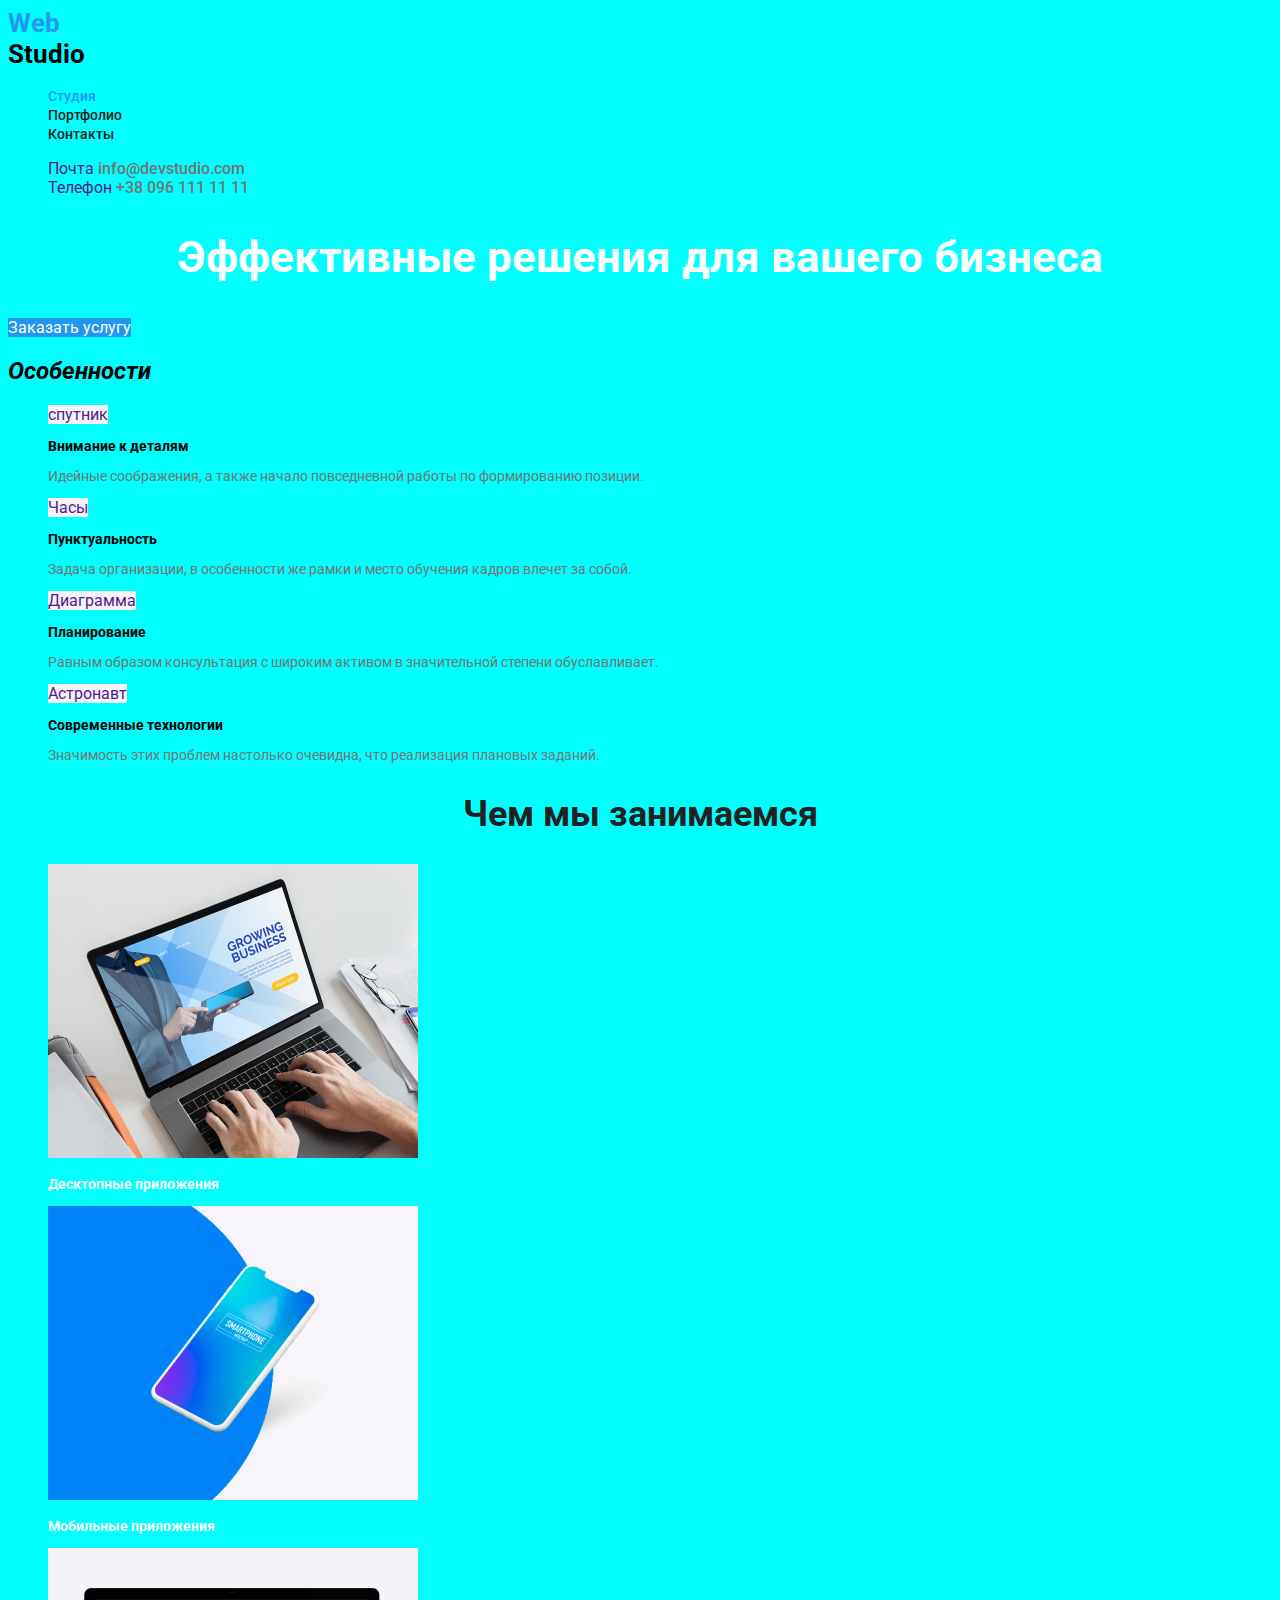
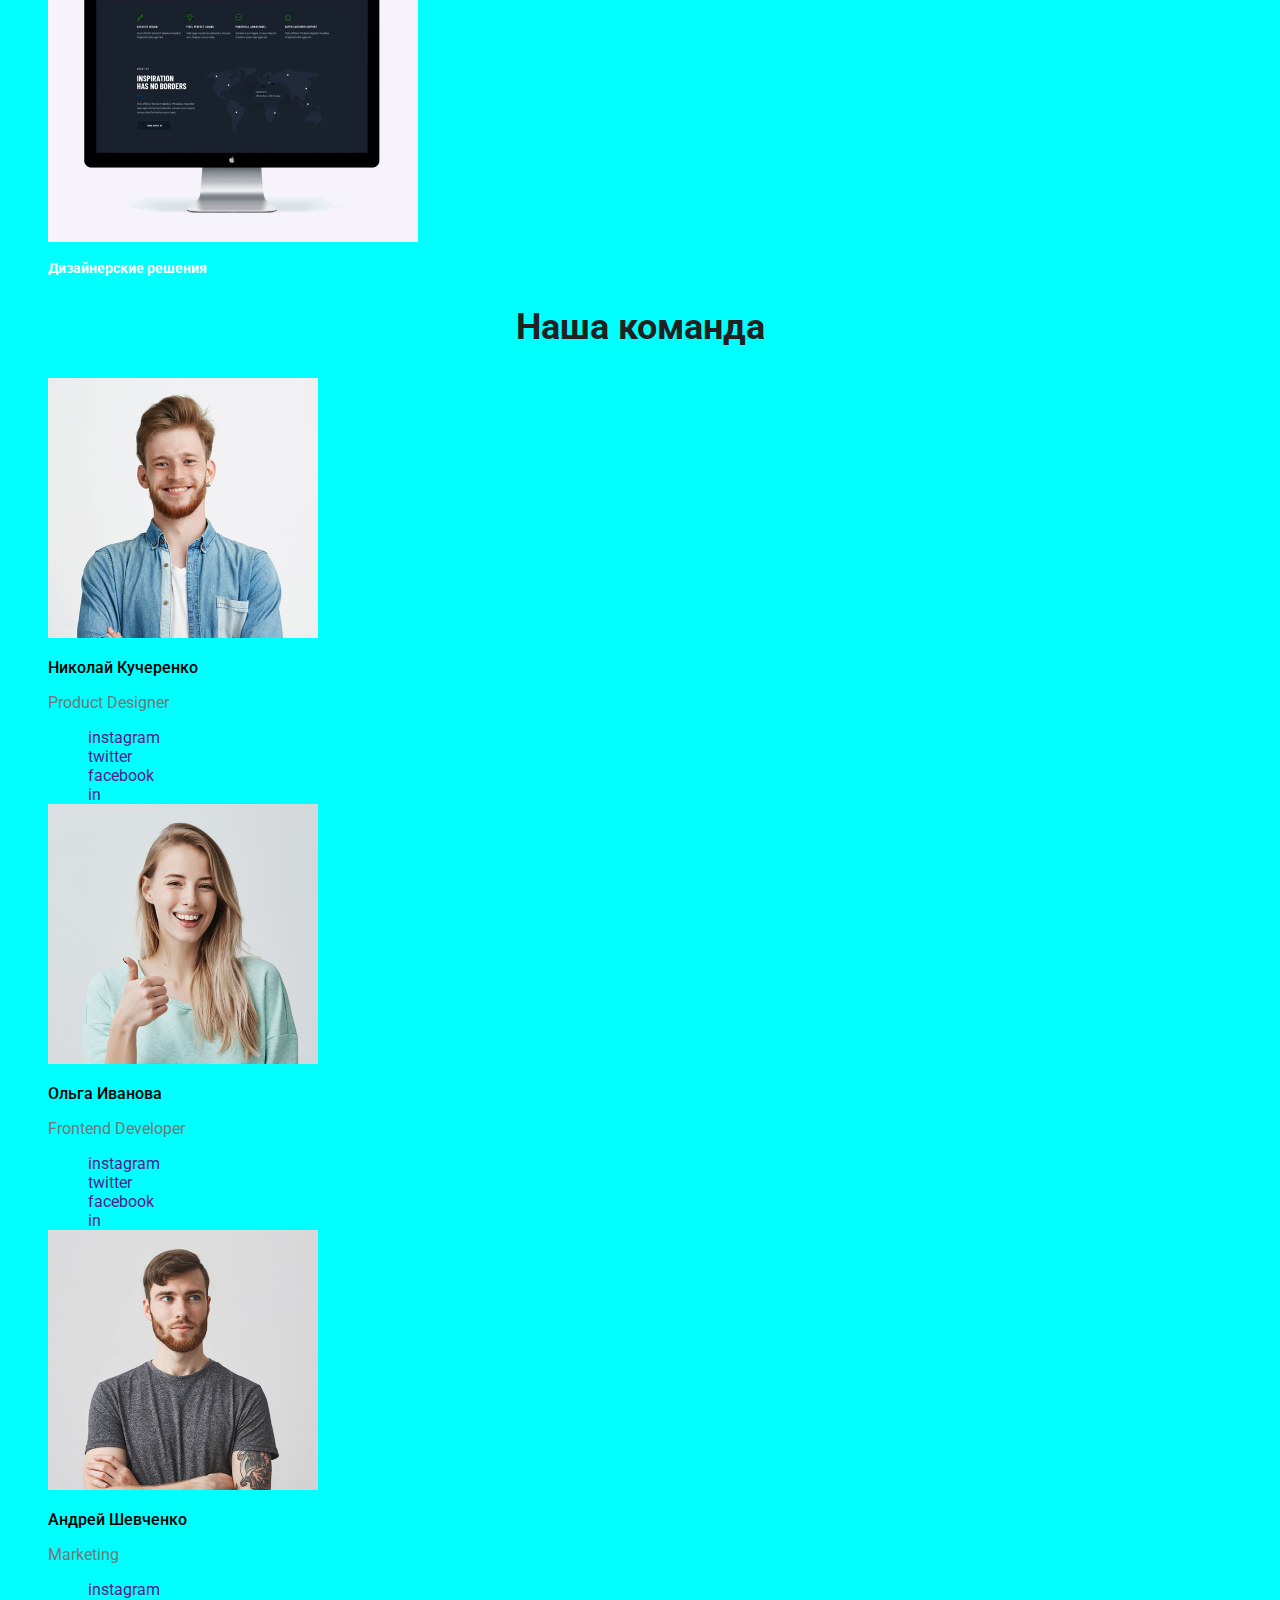
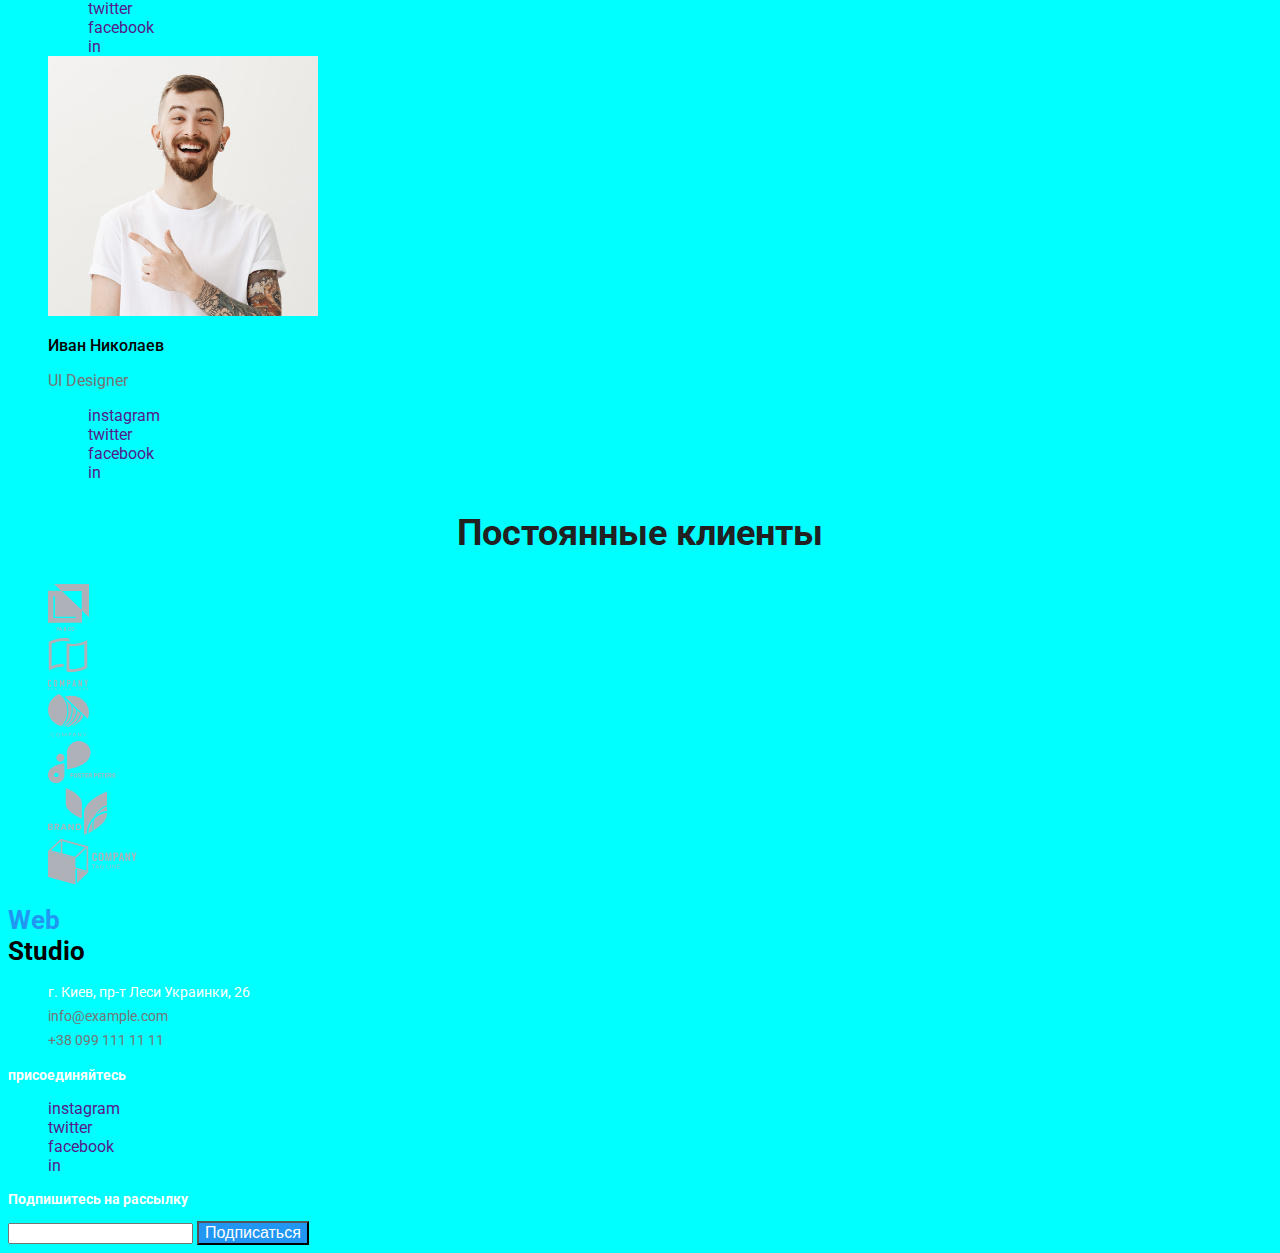
==== index.html @ 78b1207b "Upload httml code+ smal css" ====
<!DOCTYPE html>
<html lang="ru">
<head>
    <meta charset="UTF-8">
    <meta name="viewport" content="width=device-width, initial-scale=1.0">
    <title>Главная страница</title>

    <link rel="preconnect" href="https://fonts.googleapis.com">
    <link rel="preconnect" href="https://fonts.gstatic.com" crossorigin>
    <link href="https://fonts.googleapis.com/css2?family=Roboto:wght@400;500;700;900&family=Sixtyfour&display=swap" rel="stylesheet">
    <link rel="stylesheet" href="./css/index.css">
    
    




</head>
<body>
    <!-- Шапка сайта\навигация по сайту -->
    <header class="">
        <a href="" class="logo">
            <div>Web</div> 
            <div class="logo-studio">Studio</div> 
        </a>

        <nav class="">
            <ul>
                <li>
                    <a href="./index.html" class=" title-nav link-nav current">Студия</a>
                </li>

                <li>
                    <a href="./portfolio.html" class="title-nav">Портфолио</a>
                </li>

                <li>
                    <a href="" class="title-nav">Контакты</a>
                </li>
            </ul>
        </nav>
        
        <ul>
            <li> 
                <a href="" aria-label="Иконка почты">Почта </a>
                <a href="" class="feedback-button">info@devstudio.com</a>
            </li>

            <li>
                <a href="" aria-label="Иконка телефона">Телефон</a>
                <a href="" class="feedback-button">+38 096 111 11 11</a>
            </li>
        </ul>
    </header>

    <main>
        <!-- her0 -->
        <section class="hero">
            <h1 class="hero-title">Эффективные решения для вашего бизнеса</h1>
            <a href="" class="hero-button">Заказать услугу</a>
        </section>


    <!-- Особенности -->
        <section>
            <h2><em>Особенности</em></h2>
            <ul >
                <li>
                    <a href="" aria-label="Иконка спутника" class="bg-color">спутник</a>
                    <h3 class="title-color title-features">Внимание к деталям</h3>
                    <p class="text-color description-features">Идейные соображения, а также начало повседневной работы по формированию позиции.</p>
                </li>
                <li>
                    <a href="" aria-label="Иконка часов" class="bg-color">Часы</a>
                    <h3 class="title-color title-features" >Пунктуальность</h3>
                    <p class="text-color description-features">Задача организации, в особенности же рамки и место обучения кадров влечет за собой.</p>
                </li>
                <li>
                    <a href="" aria-label="Иконка диаграммы" class="bg-color">Диаграмма</a>
                    <h3 class="title-color title-features" >Планирование</h3>
                    <p class="text-color description-features">Равным образом консультация с широким активом в значительной степени обуславливает.</p>
                </li>
                <li>
                    <a href="" aria-label="Иконка астронавта" class="bg-color">Астронавт</a>
                    <h3 class="title-color title-features">Современные технологии</h3>
                    <p class="text-color description-features">Значимость этих проблем настолько очевидна, что реализация плановых заданий.</p>
                </li>
            </ul>
        </section>

    <!-- Чем мы занимаемся -->
        <section>
            <h2  class="title-heading-center ">Чем мы занимаемся</h2>
            <ul>
                <li>
                    <img src="./images/desktop-dev.jpg" alt="">
                    <p class="title-headline">Десктопные приложения</p>
                </li>
                <li>
                    <img src="./images/box.jpg" alt="">
                    <p class="title-headline">Мобильные приложения</p>
                </li>
                <li>
                    <img src="./images/desiner.jpg" alt="">
                    <p class="title-headline">Дизайнерские решения</p>
                </li>
            </ul>
        </section>

        <!-- Наша команда -->
        <section>
            <h2 class="title-heading-center">Наша команда</h2>
            <ul>
                <li>
                    <img src="./images/photo1.jpg" alt="">
                    <h3 class="title-color title-team">Николай Кучеренко</h3>
                    <p class="text-color text-team">   Product Designer</p>
                    <ul>
                        <li><a href="" aria-label="instagram icon">instagram</a></li>
                        <li><a href="" aria-label="twitter icon">twitter</a></li>
                        <li><a href="" aria-label="facebook icon">facebook</a></li>
                        <li><a href="" aria-label="In icon">in</a></li> 
                    </ul>
                    
                </li>

                
                    <img src="./images/photo2.jpg" alt="">
                    <h3 class="title-color title-team">Ольга Иванова</h3>
                    <p class="text-color text-team">Frontend Developer</p>
                    <ul>
                        <li><a href="" aria-label="instagram icon">instagram</a></li>
                        <li><a href="" aria-label="twitter icon">twitter</a></li>
                        <li><a href="" aria-label="facebook icon">facebook</a></li>
                        <li><a href="" aria-label="In icon">in</a></li> 
                    </ul>
                    
                    <li>
                        <img src="./images/photo3.jpg" alt="">
                        <h3 class="title-color title-team">Андрей Шевченко</h3>
                        <p class="text-color text-team">Marketing</p>
                        <ul>
                            <li><a href="" aria-label="instagram icon">instagram</a></li>
                            <li><a href="" aria-label="twitter icon">twitter</a></li>
                            <li><a href="" aria-label="facebook icon">facebook</a></li>
                            <li><a href="" aria-label="In icon">in</a></li> 
                        </ul>
                        
                    </li>

                    <li>
                        <img src="./images/photo4.jpg" alt="">
                        <h3 class="title-color title-team">Иван Николаев</h3>
                        <p class="text-color text-team">UI Designer</p>
                        <ul>
                            <li><a href="" aria-label="instagram icon">instagram</a></li>
                            <li><a href="" aria-label="twitter icon">twitter</a></li>
                            <li><a href="" aria-label="facebook icon">facebook</a></li>
                            <li><a href="" aria-label="In icon">in</a></li> 
                        </ul>
                        
                    </li>
                

            </ul>
        </section>


        <!-- Постоянные клиенты -->
        <section>
            <h2 class="title-heading-center">Постоянные клиенты</h2>
            <ul>
                <li>
                    <a href="">
                        <img src="./images/logo1.svg" alt="">
                    </a>
                </li>
                <li>
                    <a href="">
                        <img src="./images/logo2.svg" alt="">
                    </a>
                </li>
                <li>
                    <a href="">
                        <img src="./images/logo3.svg" alt="">
                    </a>
                </li>
                <li>
                    <a href="">
                        <img src="./images/logo4.svg" alt="">
                    </a>
                </li>
                <li>
                    <a href="">
                        <img src="./images/logo5.svg" alt="">
                    </a>
                </li>
                <li>
                    <a href="">
                        <img src="./images/logo6.svg" alt="">
                    </a>
                </li>

            </ul>
        </section>

    </main>

<footer>
    <a href="" class="logo">
        <div>Web</div> 
        <div class="logo-studio">Studio</div> 
    </a>

    <ul class="footer-adress">
        <li class="text-adress">г. Киев, пр-т Леси Украинки, 26</li>
        <li class="text-color">info@example.com</li>
        <li class="text-color">+38 099 111 11 11</li>
    </ul>
    
    <p class="title-headline">присоединяйтесь</p>
    <ul>
        <li><a href="" aria-label="instagram icon">instagram</a></li>
        <li><a href="" aria-label="twitter icon">twitter</a></li>
        <li><a href="" aria-label="facebook icon">facebook</a></li>
        <li><a href="" aria-label="In icon">in</a></li> 
    </ul>

    <p class="title-headline">Подпишитесь на рассылку</p>
    <input type="email">
    <button class="hero-button">Подписаться</button>
    
</footer>

</body>
</html>
---- css/index.css ----
:root{
    --primary-color: #757575;
    --first-color: #212121;
    --hover-blue-color: #2196F3;
    --white-color: #ffffff; 
    --background-color: #F5F4FA;

}

/* Глобальные свойства */
body{
    background-color: aqua;

    font-family: Roboto, sans-serif;
    font-weight: 400;
    letter-spacing: 0.3;
}

a{
    text-decoration: none;
}

.bg-color{
    background-color: var(--background-color);
}

/* Селектор уборки точек */
ul{
    list-style: none;
}

/* Свойства логотипа */
.logo{

    color: #2196F3;
    font-weight: 700;
    font-size: 26px;
    line-height: 1.2;
   
}

.logo-studio{

    color: black;
}

/* свойства навигации */
.title-nav{
    font-weight: 500;
    color: var(--first-color);
    font-size: 14px;
}

/* Выбранная страница */
.link-nav.current{
    color: var(--hover-blue-color);
    font-size: 14px;
}


/* Заголовки */
.title-heading-center{
    color: var(--first-color);
    text-align: center;
    font-size: 36px;
}
/* Цвет текста, предложение под заголовком */
.text-color{
    color: var(--primary-color);
}

.feedback-button{
    font-weight: 500;
    color: var(--primary-color);
}


/* her0 */

.hero-title{
    color: var(--white-color);
    text-align: center;
    font-size: 44px;
    line-height: 1.4;
    letter-spacing: 0.6;
}
.hero-button{
    color: var(--white-color);
    background-color: var(--hover-blue-color);
    /* хуй его знает как выровнять кнопку */
    text-align: center; 
    font-size: 16px;
}

/* Особенности */

.title-features{
    font-weight: 700;
    font-size: 14px;

}
/* Свойства описание особенностей */
.description-features{
    font-size: 14px;
}

/* свойства "Наша команда" */
.title-team{
    font-weight: 500;
    font-size: 16px;
}
.text-team{
    font-size: 16px;
}

/* footer */
.footer-adress{
    font-size: 14px;
    line-height: 1.7;
}

.title-headline{
    color: var(--white-color);
    font-weight: 700;
    font-size: 14px;
    
}

.text-adress{
    color: var(--white-color);
}
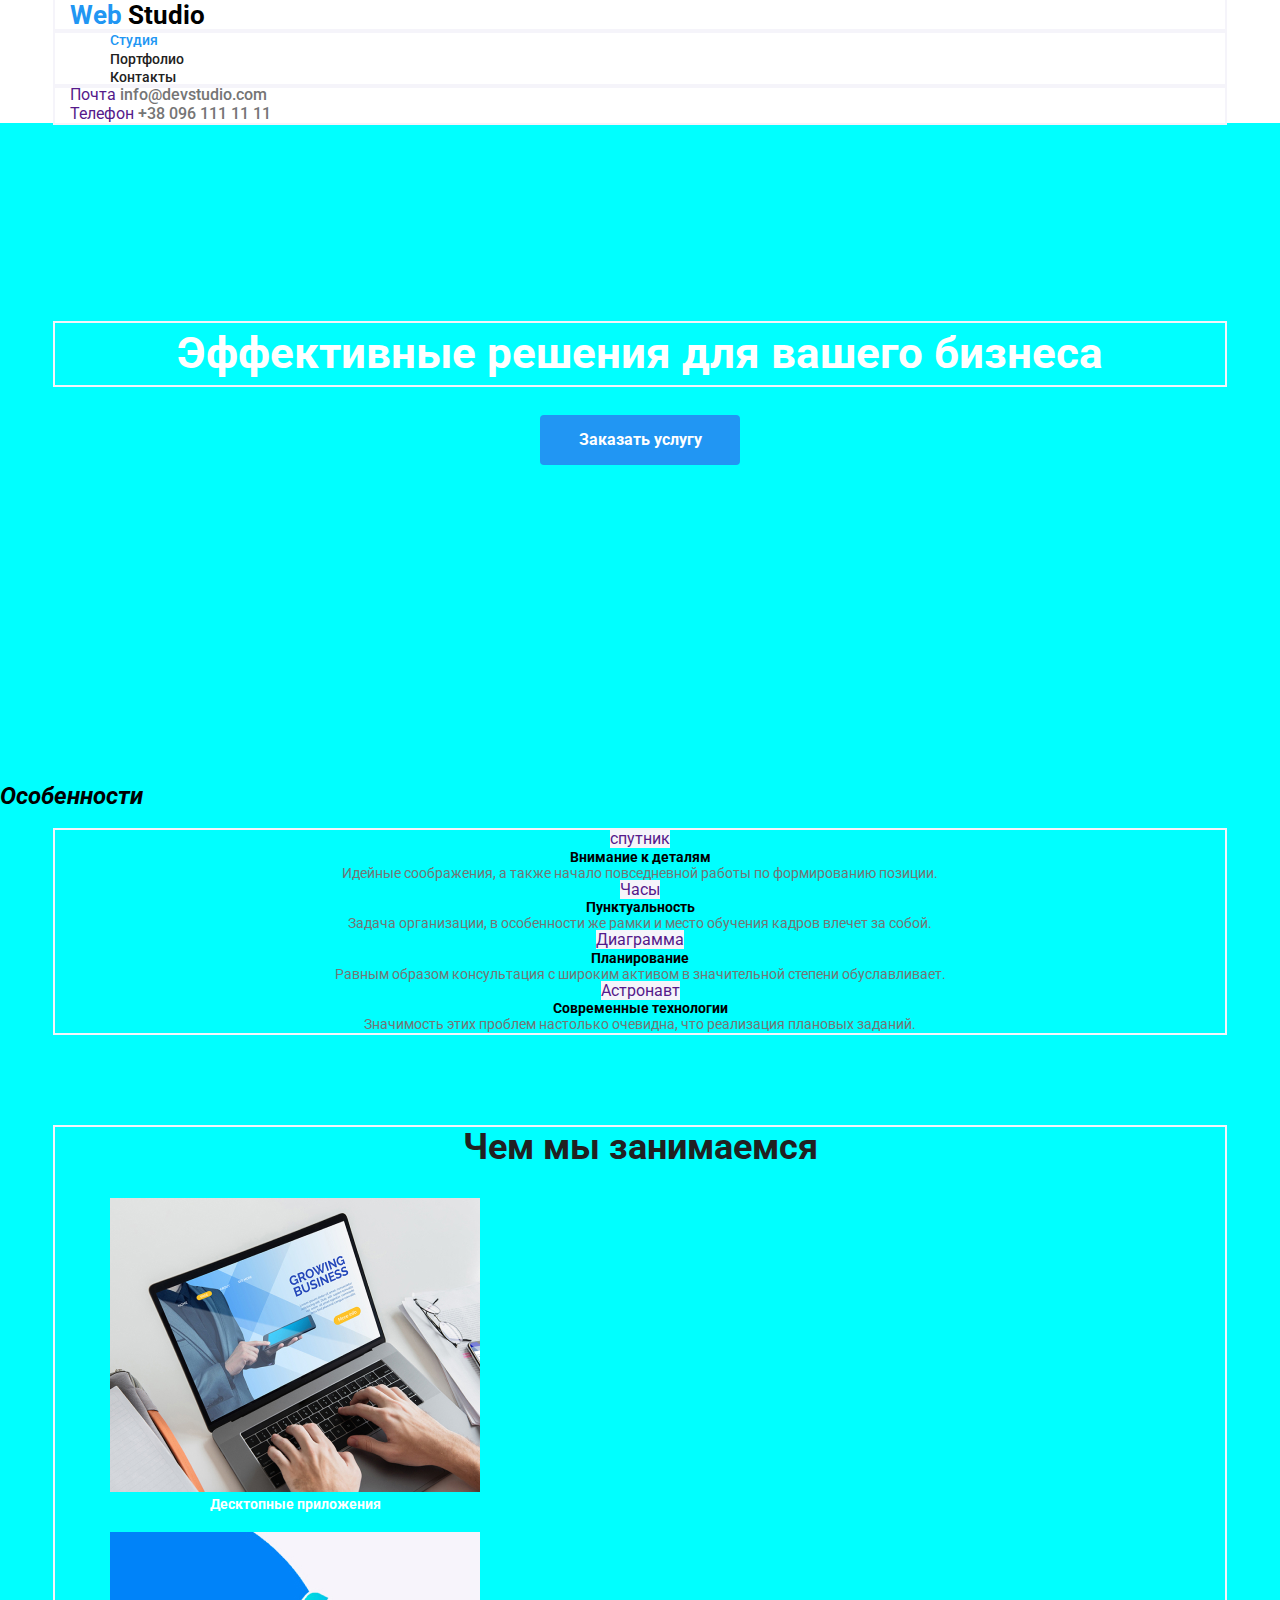
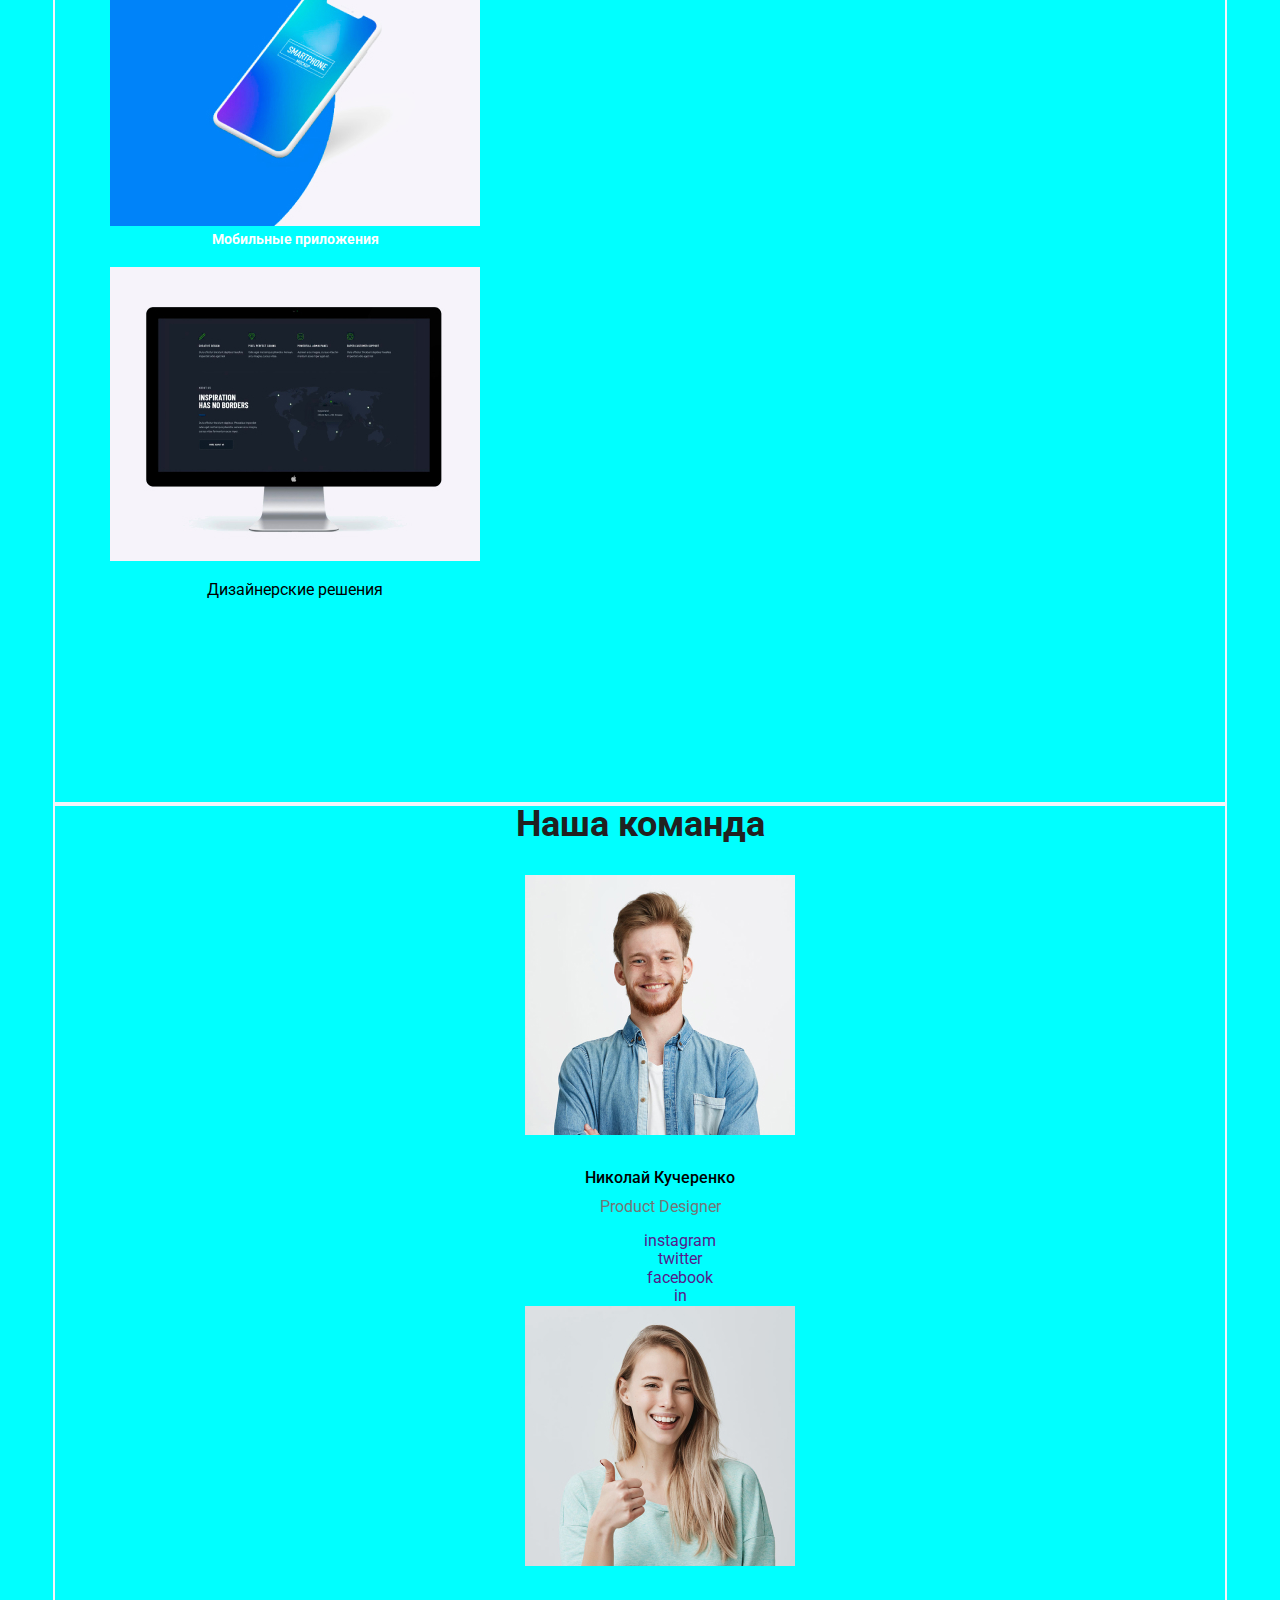
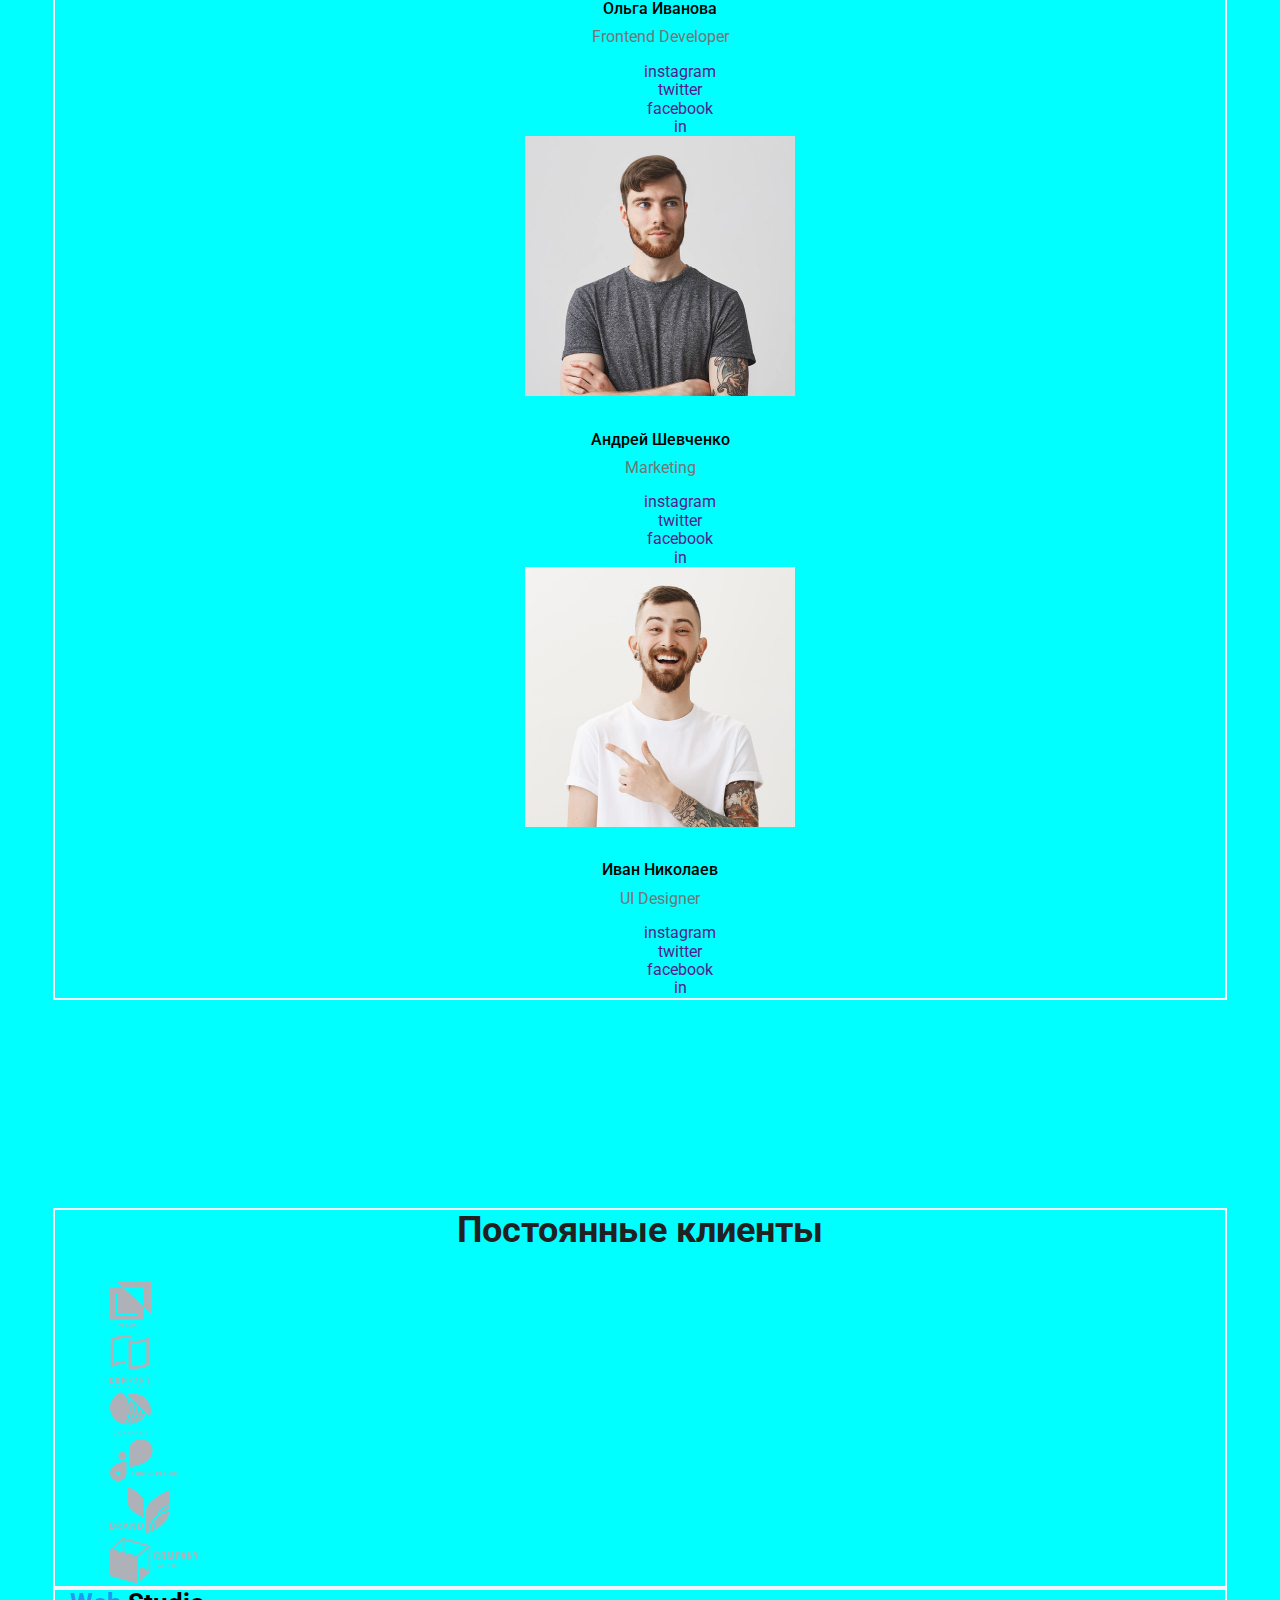
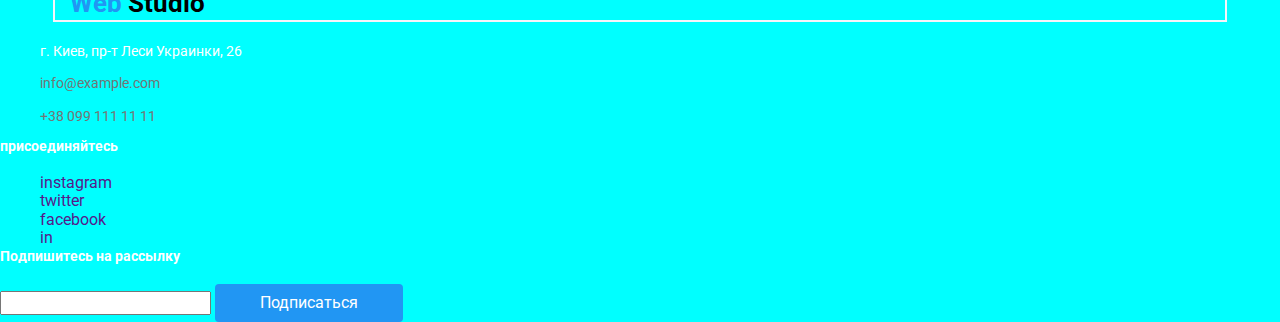
==== commit 80e957dd: "upload ccs style" ====
--- a/index.html
+++ b/index.html
@@ -8,6 +8,9 @@
     <link rel="preconnect" href="https://fonts.googleapis.com">
     <link rel="preconnect" href="https://fonts.gstatic.com" crossorigin>
     <link href="https://fonts.googleapis.com/css2?family=Roboto:wght@400;500;700;900&family=Sixtyfour&display=swap" rel="stylesheet">
+    <link rel="stylesheet" href="https://cdn.jsdelivr.net/npm/modern-normalize@2.0.0/modern-normalize.min.css">
+
+
     <link rel="stylesheet" href="./css/index.css">
     
     
@@ -18,13 +21,10 @@
 </head>
 <body>
     <!-- Шапка сайта\навигация по сайту -->
-    <header class="">
-        <a href="" class="logo">
-            <div>Web</div> 
-            <div class="logo-studio">Studio</div> 
-        </a>
-
-        <nav class="">
+    <header class="header">
+        <a href="" class="logo container">Web <span class="logo-studio">Studio</span></a>
+
+        <nav class="container ">
             <ul>
                 <li>
                     <a href="./index.html" class=" title-nav link-nav current">Студия</a>
@@ -40,7 +40,7 @@
             </ul>
         </nav>
         
-        <ul>
+        <ul class="container">
             <li> 
                 <a href="" aria-label="Иконка почты">Почта </a>
                 <a href="" class="feedback-button">info@devstudio.com</a>
@@ -56,15 +56,15 @@
     <main>
         <!-- her0 -->
         <section class="hero">
-            <h1 class="hero-title">Эффективные решения для вашего бизнеса</h1>
+            <h1 class="hero-title container">Эффективные решения для вашего бизнеса</h1>
             <a href="" class="hero-button">Заказать услугу</a>
         </section>
 
 
     <!-- Особенности -->
         <section>
-            <h2><em>Особенности</em></h2>
-            <ul >
+            <h2><em class="features">Особенности</em></h2>
+            <ul class="container features-class" >
                 <li>
                     <a href="" aria-label="Иконка спутника" class="bg-color">спутник</a>
                     <h3 class="title-color title-features">Внимание к деталям</h3>
@@ -89,9 +89,9 @@
         </section>
 
     <!-- Чем мы занимаемся -->
-        <section>
+        <section class="container">
             <h2  class="title-heading-center ">Чем мы занимаемся</h2>
-            <ul>
+            <ul class="headline ">
                 <li>
                     <img src="./images/desktop-dev.jpg" alt="">
                     <p class="title-headline">Десктопные приложения</p>
@@ -102,17 +102,17 @@
                 </li>
                 <li>
                     <img src="./images/desiner.jpg" alt="">
-                    <p class="title-headline">Дизайнерские решения</p>
-                </li>
+                    <p>Дизайнерские решения</p>
+                </li class="headline">
             </ul>
         </section>
 
         <!-- Наша команда -->
-        <section>
+        <section class="container team">
             <h2 class="title-heading-center">Наша команда</h2>
             <ul>
                 <li>
-                    <img src="./images/photo1.jpg" alt="">
+                    <img src="./images/photo1.jpg" class="img-team" alt="">
                     <h3 class="title-color title-team">Николай Кучеренко</h3>
                     <p class="text-color text-team">   Product Designer</p>
                     <ul>
@@ -125,7 +125,7 @@
                 </li>
 
                 
-                    <img src="./images/photo2.jpg" alt="">
+                    <img src="./images/photo2.jpg" class="img-team" alt="">
                     <h3 class="title-color title-team">Ольга Иванова</h3>
                     <p class="text-color text-team">Frontend Developer</p>
                     <ul>
@@ -136,7 +136,7 @@
                     </ul>
                     
                     <li>
-                        <img src="./images/photo3.jpg" alt="">
+                        <img src="./images/photo3.jpg" class="img-team" alt="">
                         <h3 class="title-color title-team">Андрей Шевченко</h3>
                         <p class="text-color text-team">Marketing</p>
                         <ul>
@@ -149,7 +149,7 @@
                     </li>
 
                     <li>
-                        <img src="./images/photo4.jpg" alt="">
+                        <img src="./images/photo4.jpg" class="img-team" alt="">
                         <h3 class="title-color title-team">Иван Николаев</h3>
                         <p class="text-color text-team">UI Designer</p>
                         <ul>
@@ -167,9 +167,9 @@
 
 
         <!-- Постоянные клиенты -->
-        <section>
-            <h2 class="title-heading-center">Постоянные клиенты</h2>
-            <ul>
+        <section class="container">
+            <h2 class="title-heading-center ">Постоянные клиенты</h2>
+            <ul >
                 <li>
                     <a href="">
                         <img src="./images/logo1.svg" alt="">
@@ -207,10 +207,8 @@
     </main>
 
 <footer>
-    <a href="" class="logo">
-        <div>Web</div> 
-        <div class="logo-studio">Studio</div> 
-    </a>
+    <a href="" class="logo-footer container">Web <span class="logo-studio">Studio</span></a>
+
 
     <ul class="footer-adress">
         <li class="text-adress">г. Киев, пр-т Леси Украинки, 26</li>
@@ -228,7 +226,7 @@
 
     <p class="title-headline">Подпишитесь на рассылку</p>
     <input type="email">
-    <button class="hero-button">Подписаться</button>
+    <button class="button-sub">Подписаться</button>
     
 </footer>
 
--- a/css/index.css
+++ b/css/index.css
@@ -1,3 +1,15 @@
+html{
+    box-sizing: border-box;
+}
+
+*,
+*::before,
+*::after{
+    block-size: inherit;
+}
+
+
+
 :root{
     --primary-color: #757575;
     --first-color: #212121;
@@ -10,10 +22,13 @@
 /* Глобальные свойства */
 body{
     background-color: aqua;
-
+    
     font-family: Roboto, sans-serif;
     font-weight: 400;
     letter-spacing: 0.3;
+
+    margin-top: 0;
+    margin-bottom: 0;
 }
 
 a{
@@ -27,11 +42,21 @@
 /* Селектор уборки точек */
 ul{
     list-style: none;
+    margin-top: 0;
+    margin-bottom: 0;
+}
+
+
+/* header */
+.header{
+    background-color: var(--white-color);
+    width: auto;
+    height: auto;
 }
 
 /* Свойства логотипа */
 .logo{
-
+    display: block;
     color: #2196F3;
     font-weight: 700;
     font-size: 26px;
@@ -46,9 +71,13 @@
 
 /* свойства навигации */
 .title-nav{
+    
     font-weight: 500;
     color: var(--first-color);
     font-size: 14px;
+    line-height: 1.2;
+   
+
 }
 
 /* Выбранная страница */
@@ -63,6 +92,9 @@
     color: var(--first-color);
     text-align: center;
     font-size: 36px;
+
+    margin-top: 0;
+    margin-bottom: 50;
 }
 /* Цвет текста, предложение под заголовком */
 .text-color{
@@ -77,52 +109,157 @@
 
 /* her0 */
 
+.hero{
+    
+}
+
 .hero-title{
     color: var(--white-color);
     text-align: center;
     font-size: 44px;
     line-height: 1.4;
     letter-spacing: 0.6;
+    margin-top: 200px;
+    margin-bottom: 30px;
+    
 }
 .hero-button{
+    display: block;
+
     color: var(--white-color);
     background-color: var(--hover-blue-color);
-    /* хуй его знает как выровнять кнопку */
-    text-align: center; 
+
+
+    min-width: 200px;
+    margin-left: auto;
+    margin-right: auto;
+    width: 200px;
+    height: 50px;
+    text-align: center;
+    border-radius: 4px;
+    padding-top: 10px;
+    padding-left: 32px;
+    padding-right: 32px;
+    padding-bottom: 10px;
+  
+
+    font-weight: 700;
     font-size: 16px;
+    line-height: 1.9;
+    letter-spacing: 0.6;
+
+    margin-bottom: 318px;
+
+    
+    
 }
 
 /* Особенности */
 
+.features{
+    margin-top: 0;
+    margin-bottom: 0;
+}
+
 .title-features{
     font-weight: 700;
     font-size: 14px;
-
-}
+    
+    margin-top: 0;
+    margin-bottom: 0;
+}
+
+.features-class{
+    text-align: center;
+    margin-bottom: 94px;
+}
+
 /* Свойства описание особенностей */
 .description-features{
     font-size: 14px;
-}
+
+    margin-top: 0;
+    margin-bottom: 0;
+}
+
+
+/* Чем мы занимаемся */
+.headline{
+    display: inline-block;
+    text-align: center;
+    margin-left: auto;
+    margin-right: auto;
+    margin-bottom: 188px;
+
+    
+}
+
 
 /* свойства "Наша команда" */
+.img-team{
+    margin-bottom: 30px;
+}
+
 .title-team{
     font-weight: 500;
     font-size: 16px;
+
+    margin-top: 0;
+    margin-bottom: 10px;
+    
+
 }
 .text-team{
     font-size: 16px;
-}
-
+
+    margin-bottom: 16px;
+    margin-top: 0;
+}
+
+.team{
+    text-align: center;
+
+    margin-bottom: 212px;
+
+}
 /* footer */
-.footer-adress{
+.footer-adress > li{
     font-size: 14px;
     line-height: 1.7;
-}
+
+    margin-bottom: 9px;
+}
+
+.button-sub{
+    display: inline-block;
+    background-color: var(--hover-blue-color);
+    color: var(--white-color);
+    padding: 10px 45px;
+    border-radius: 4px;
+    min-width: 91px;
+    border: var(--hover-blue-color);
+
+}
+
+.logo-footer{
+    color: #2196F3;
+    font-weight: 700;
+    font-size: 26px;
+    line-height: 1.2;
+    display: block;
+
+    margin-bottom: 20px;
+
+}
+
 
 .title-headline{
     color: var(--white-color);
     font-weight: 700;
     font-size: 14px;
+
+    margin-top: 0;
+    margin-bottom: 20px;
     
 }
 
@@ -130,3 +267,16 @@
     color: var(--white-color);
 }
 
+
+
+.container{
+    width: 1170px;
+    padding-left: 15px;
+    padding-right: 15px;
+    outline: #F5F4FA solid 2px;
+    margin-left: auto;
+    margin-right: auto;
+    
+    
+}
+
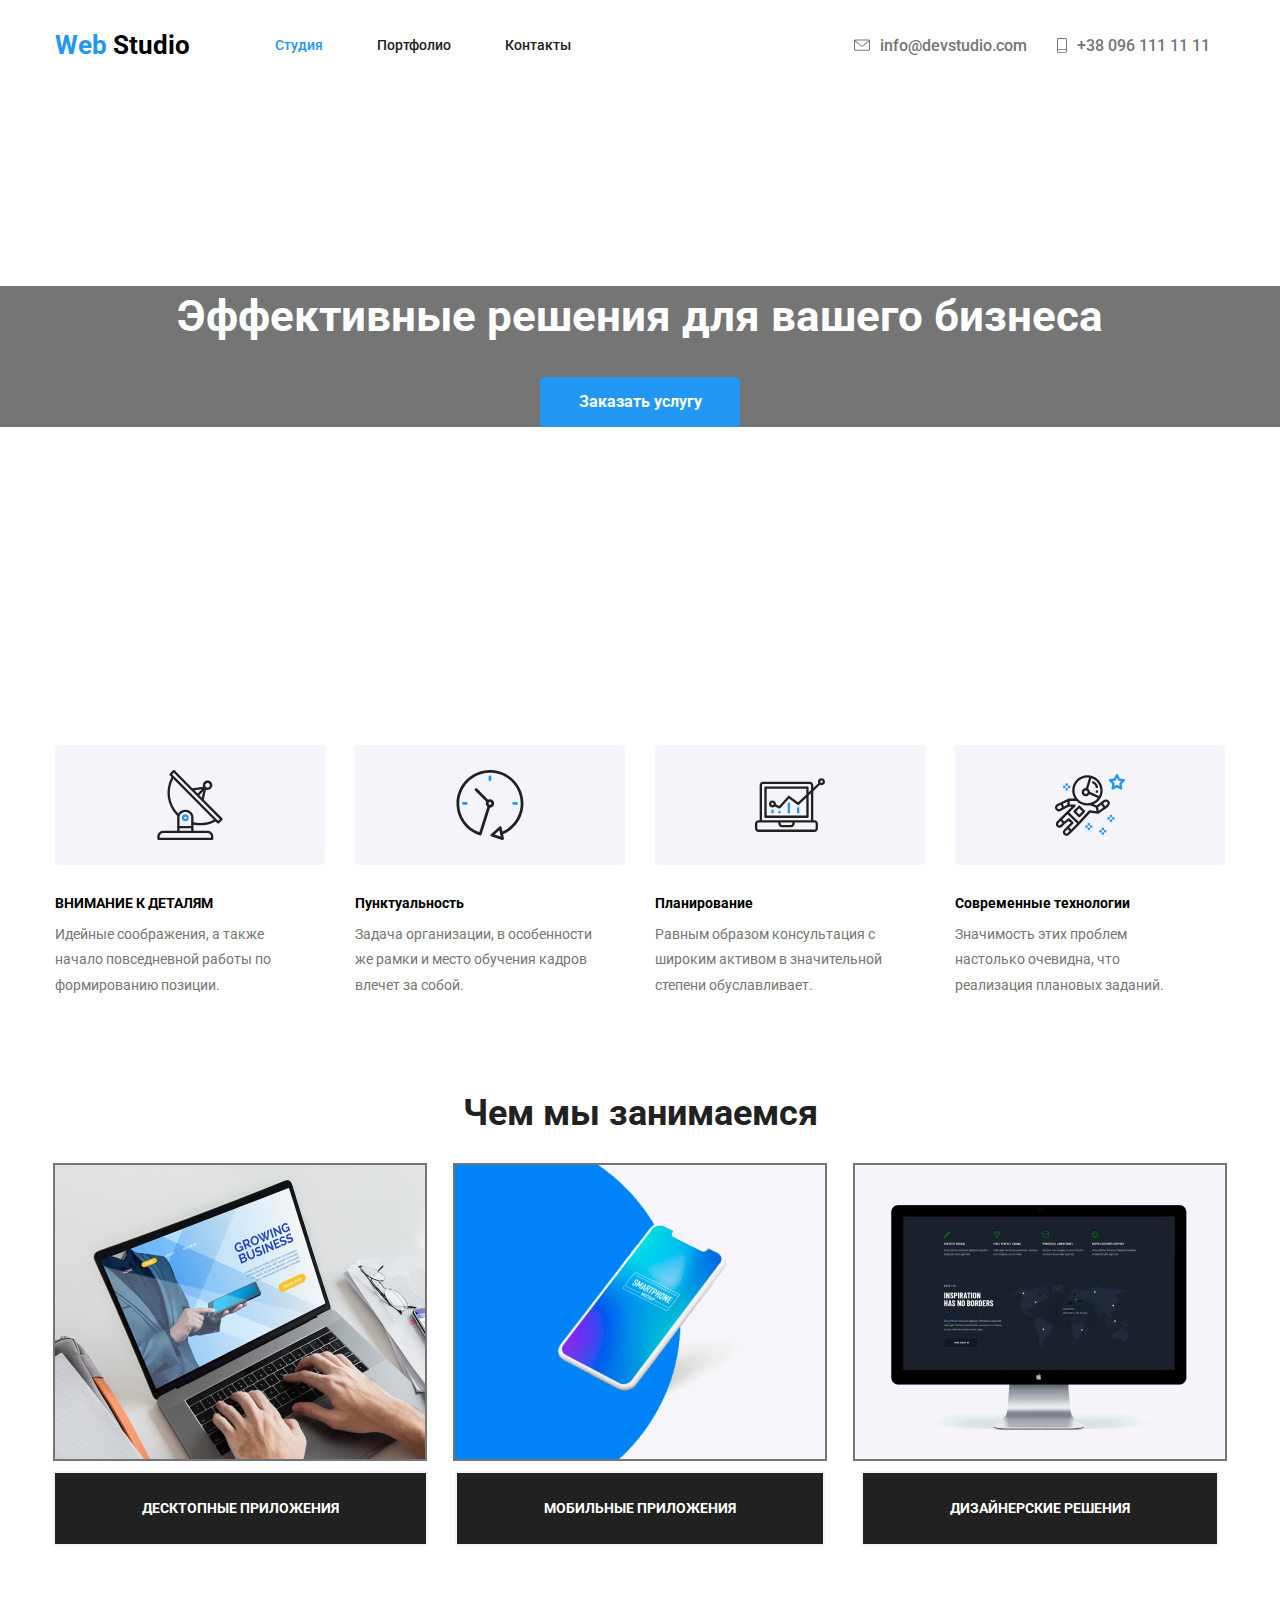
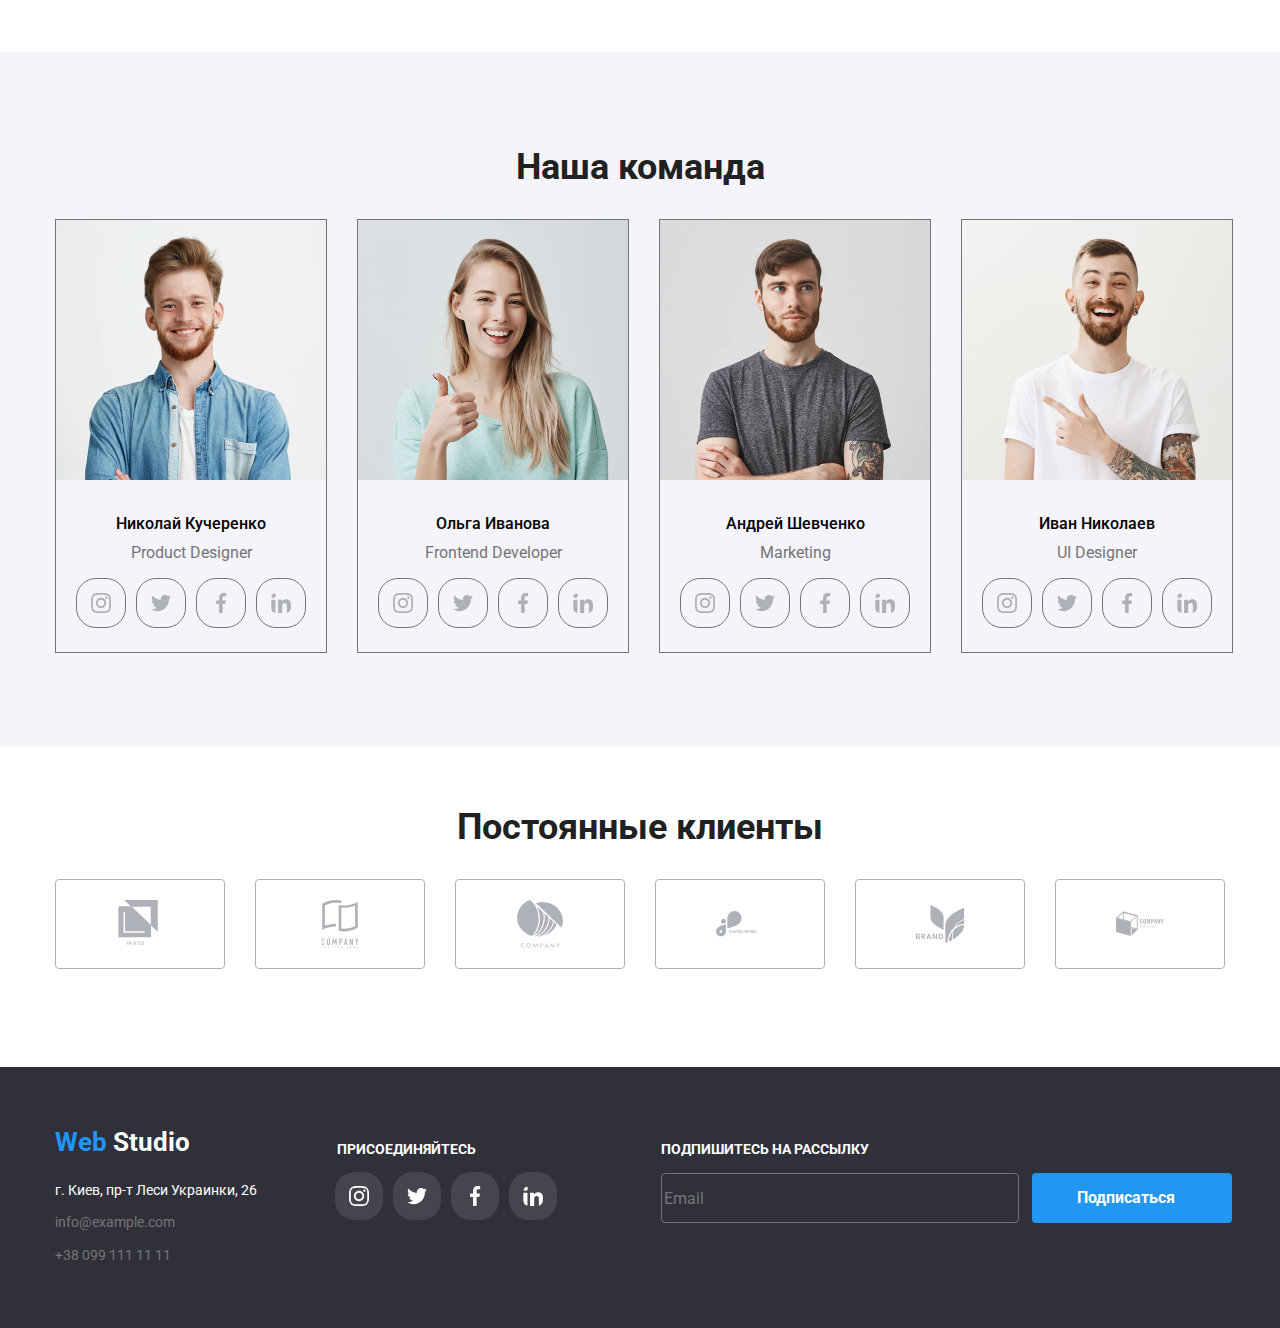
==== commit 9d74fa34: "upload 80% css code" ====
--- a/index.html
+++ b/index.html
@@ -21,34 +21,32 @@
 </head>
 <body>
     <!-- Шапка сайта\навигация по сайту -->
-    <header class="header">
-        <a href="" class="logo container">Web <span class="logo-studio">Studio</span></a>
-
-        <nav class="container ">
-            <ul>
-                <li>
+    <header class="header container">
+        <a href="" class="logo">Web <span class="logo-studio"> Studio</span></a>
+
+        <nav class="container pre-nav ">
+            <ul class="ul-nav">
+                <li class="nav-li">
                     <a href="./index.html" class=" title-nav link-nav current">Студия</a>
                 </li>
 
-                <li>
+                <li class="nav-li">
                     <a href="./portfolio.html" class="title-nav">Портфолио</a>
                 </li>
 
-                <li>
-                    <a href="" class="title-nav">Контакты</a>
+                <li class="nav-li">
+                    <a href="" class="title-nav title-nav-last">Контакты</a>
                 </li>
             </ul>
         </nav>
         
-        <ul class="container">
+        <ul class="container feedback">
             <li> 
-                <a href="" aria-label="Иконка почты">Почта </a>
-                <a href="" class="feedback-button">info@devstudio.com</a>
+                <a href="" class="feedback-button feedback-button-1"> <img src="./images-temporary/mail.svg" class="feedback-img" alt="">info@devstudio.com</a>
             </li>
 
             <li>
-                <a href="" aria-label="Иконка телефона">Телефон</a>
-                <a href="" class="feedback-button">+38 096 111 11 11</a>
+                <a href="" class="feedback-button"> <img src="./images-temporary/tel.svg" class="feedback-img" alt="">+38 096 111 11 11</a>
             </li>
         </ul>
     </header>
@@ -63,25 +61,24 @@
 
     <!-- Особенности -->
         <section>
-            <h2><em class="features">Особенности</em></h2>
             <ul class="container features-class" >
                 <li>
-                    <a href="" aria-label="Иконка спутника" class="bg-color">спутник</a>
-                    <h3 class="title-color title-features">Внимание к деталям</h3>
+                    <img src="./images-temporary/antenna.svg" class="svg-img" alt="">
+                    <h3 class="title-color title-features">ВНИМАНИЕ К ДЕТАЛЯМ</h3>
                     <p class="text-color description-features">Идейные соображения, а также начало повседневной работы по формированию позиции.</p>
                 </li>
                 <li>
-                    <a href="" aria-label="Иконка часов" class="bg-color">Часы</a>
+                    <img src="./images-temporary/clock.svg" class="svg-img" alt="">
                     <h3 class="title-color title-features" >Пунктуальность</h3>
                     <p class="text-color description-features">Задача организации, в особенности же рамки и место обучения кадров влечет за собой.</p>
                 </li>
                 <li>
-                    <a href="" aria-label="Иконка диаграммы" class="bg-color">Диаграмма</a>
+                    <img src="./images-temporary/diagram.svg" class="svg-img" alt="">
                     <h3 class="title-color title-features" >Планирование</h3>
                     <p class="text-color description-features">Равным образом консультация с широким активом в значительной степени обуславливает.</p>
                 </li>
                 <li>
-                    <a href="" aria-label="Иконка астронавта" class="bg-color">Астронавт</a>
+                    <img src="./images-temporary/astronaut.svg" class="svg-img" alt="">
                     <h3 class="title-color title-features">Современные технологии</h3>
                     <p class="text-color description-features">Значимость этих проблем настолько очевидна, что реализация плановых заданий.</p>
                 </li>
@@ -89,115 +86,122 @@
         </section>
 
     <!-- Чем мы занимаемся -->
-        <section class="container">
+        <section class="container ">
             <h2  class="title-heading-center ">Чем мы занимаемся</h2>
             <ul class="headline ">
                 <li>
-                    <img src="./images/desktop-dev.jpg" alt="">
-                    <p class="title-headline">Десктопные приложения</p>
-                </li>
-                <li>
-                    <img src="./images/box.jpg" alt="">
-                    <p class="title-headline">Мобильные приложения</p>
-                </li>
-                <li>
-                    <img src="./images/desiner.jpg" alt="">
-                    <p>Дизайнерские решения</p>
-                </li class="headline">
+                    <img src="./images/desktop-dev.jpg" class="headline-image" alt="">
+                    <p class="title-headline">ДЕСКТОПНЫЕ ПРИЛОЖЕНИЯ</p>
+                </li>
+                <li>
+                    <img src="./images/box.jpg" class="headline-image" alt="">
+                    <p class="title-headline">МОБИЛЬНЫЕ ПРИЛОЖЕНИЯ</p>
+                </li>
+                <li>
+                    <img src="./images/desiner.jpg" class="headline-image" alt="">
+                    <p class="title-headline">ДИЗАЙНЕРСКИЕ РЕШЕНИЯ</p>
+                </li>
             </ul>
         </section>
 
         <!-- Наша команда -->
-        <section class="container team">
-            <h2 class="title-heading-center">Наша команда</h2>
-            <ul>
-                <li>
-                    <img src="./images/photo1.jpg" class="img-team" alt="">
-                    <h3 class="title-color title-team">Николай Кучеренко</h3>
-                    <p class="text-color text-team">   Product Designer</p>
-                    <ul>
-                        <li><a href="" aria-label="instagram icon">instagram</a></li>
-                        <li><a href="" aria-label="twitter icon">twitter</a></li>
-                        <li><a href="" aria-label="facebook icon">facebook</a></li>
-                        <li><a href="" aria-label="In icon">in</a></li> 
-                    </ul>
-                    
-                </li>
-
-                
-                    <img src="./images/photo2.jpg" class="img-team" alt="">
-                    <h3 class="title-color title-team">Ольга Иванова</h3>
-                    <p class="text-color text-team">Frontend Developer</p>
-                    <ul>
-                        <li><a href="" aria-label="instagram icon">instagram</a></li>
-                        <li><a href="" aria-label="twitter icon">twitter</a></li>
-                        <li><a href="" aria-label="facebook icon">facebook</a></li>
-                        <li><a href="" aria-label="In icon">in</a></li> 
-                    </ul>
-                    
-                    <li>
+        <div class="team-div">
+            <section class=" team container">
+                <h2 class="title-heading-center here-team">Наша команда</h2>
+                <ul class="team-li">
+                    <li class="block-team block-team-1">
+                        <img src="./images/photo1.jpg" class="img-team" alt="">
+                        <h3 class="title-color title-team">Николай Кучеренко</h3>
+                        <p class="text-color text-team">   Product Designer</p>
+    
+                        <ul class="svg-ul-team">
+                            <li><img src="./svg-cocial/instagram.svg" class="svg-team svg-team-1" alt=""></li>
+                            <li><img src="./svg-cocial/twitter.svg" class="svg-team" alt=""></li>
+                            <li><img src="./svg-cocial/facebook.svg" class="svg-team" alt=""></li>
+                            <li><img src="./svg-cocial/linkedin.svg" class="svg-team" alt=""></li> 
+                        </ul>
+                        
+                    </li>
+    
+                    <li class="block-team">
+                       <img src="./images/photo2.jpg" class="img-team" alt="">
+                        <h3 class="title-color title-team">Ольга Иванова</h3>
+                        <p class="text-color text-team">Frontend Developer</p>
+    
+                        <ul class="svg-ul-team">
+                            <li><img src="./svg-cocial/instagram.svg" class="svg-team svg-team-1" alt=""></li>
+                            <li><img src="./svg-cocial/twitter.svg" class="svg-team" alt=""></li>
+                            <li><img src="./svg-cocial/facebook.svg" class="svg-team" alt=""></li>
+                            <li><img src="./svg-cocial/linkedin.svg" class="svg-team" alt=""></li> 
+                        </ul> 
+                    </li>
+    
+                    <li class="block-team">
                         <img src="./images/photo3.jpg" class="img-team" alt="">
                         <h3 class="title-color title-team">Андрей Шевченко</h3>
                         <p class="text-color text-team">Marketing</p>
-                        <ul>
-                            <li><a href="" aria-label="instagram icon">instagram</a></li>
-                            <li><a href="" aria-label="twitter icon">twitter</a></li>
-                            <li><a href="" aria-label="facebook icon">facebook</a></li>
-                            <li><a href="" aria-label="In icon">in</a></li> 
+    
+                        <ul class="svg-ul-team">
+                            <li><img src="./svg-cocial/instagram.svg" class="svg-team svg-team-1" alt=""></li>
+                            <li><img src="./svg-cocial/twitter.svg" class="svg-team" alt=""></li>
+                            <li><img src="./svg-cocial/facebook.svg" class="svg-team" alt=""></li>
+                            <li><img src="./svg-cocial/linkedin.svg" class="svg-team" alt=""></li> 
                         </ul>
-                        
-                    </li>
-
-                    <li>
+                            
+                    </li>
+    
+                    <li class="block-team">
                         <img src="./images/photo4.jpg" class="img-team" alt="">
                         <h3 class="title-color title-team">Иван Николаев</h3>
                         <p class="text-color text-team">UI Designer</p>
-                        <ul>
-                            <li><a href="" aria-label="instagram icon">instagram</a></li>
-                            <li><a href="" aria-label="twitter icon">twitter</a></li>
-                            <li><a href="" aria-label="facebook icon">facebook</a></li>
-                            <li><a href="" aria-label="In icon">in</a></li> 
+    
+                        <ul class="svg-ul-team">
+                            <li><img src="./svg-cocial/instagram.svg" class="svg-team svg-team-1" alt=""></li>
+                            <li><img src="./svg-cocial/twitter.svg" class="svg-team" alt=""></li>
+                            <li><img src="./svg-cocial/facebook.svg" class="svg-team" alt=""></li>
+                            <li><img src="./svg-cocial/linkedin.svg" class="svg-team" alt=""></li> 
                         </ul>
-                        
-                    </li>
-                
-
-            </ul>
-        </section>
+                            
+                    </li>
+                    
+    
+                </ul>
+            </section>
+        </div>
 
 
         <!-- Постоянные клиенты -->
         <section class="container">
             <h2 class="title-heading-center ">Постоянные клиенты</h2>
-            <ul >
-                <li>
-                    <a href="">
-                        <img src="./images/logo1.svg" alt="">
-                    </a>
-                </li>
-                <li>
-                    <a href="">
-                        <img src="./images/logo2.svg" alt="">
-                    </a>
-                </li>
-                <li>
-                    <a href="">
-                        <img src="./images/logo3.svg" alt="">
-                    </a>
-                </li>
-                <li>
-                    <a href="">
-                        <img src="./images/logo4.svg" alt="">
-                    </a>
-                </li>
-                <li>
-                    <a href="">
-                        <img src="./images/logo5.svg" alt="">
-                    </a>
-                </li>
-                <li>
-                    <a href="">
-                        <img src="./images/logo6.svg" alt="">
+            <ul class="logos-clients">
+                <li>
+                    <a href="">
+                        <img src="./images/logo1.svg" class="logo-clients logo-clients-1" alt="">
+                    </a>
+                </li>
+                <li>
+                    <a href="">
+                        <img src="./images/logo2.svg" class="logo-clients" alt="">
+                    </a>
+                </li>
+                <li>
+                    <a href="">
+                        <img src="./images/logo3.svg" class="logo-clients" alt="">
+                    </a>
+                </li>
+                <li>
+                    <a href="">
+                        <img src="./images/logo4.svg" class="logo-clients" alt="">
+                    </a>
+                </li>
+                <li>
+                    <a href="">
+                        <img src="./images/logo5.svg" class="logo-clients" alt="">
+                    </a>
+                </li>
+                <li>
+                    <a href="">
+                        <img src="./images/logo6.svg" class="logo-clients" alt="">
                     </a>
                 </li>
 
@@ -206,27 +210,37 @@
 
     </main>
 
-<footer>
-    <a href="" class="logo-footer container">Web <span class="logo-studio">Studio</span></a>
-
-
-    <ul class="footer-adress">
-        <li class="text-adress">г. Киев, пр-т Леси Украинки, 26</li>
-        <li class="text-color">info@example.com</li>
-        <li class="text-color">+38 099 111 11 11</li>
-    </ul>
-    
-    <p class="title-headline">присоединяйтесь</p>
-    <ul>
-        <li><a href="" aria-label="instagram icon">instagram</a></li>
-        <li><a href="" aria-label="twitter icon">twitter</a></li>
-        <li><a href="" aria-label="facebook icon">facebook</a></li>
-        <li><a href="" aria-label="In icon">in</a></li> 
-    </ul>
-
-    <p class="title-headline">Подпишитесь на рассылку</p>
-    <input type="email">
-    <button class="button-sub">Подписаться</button>
+<footer class="footer">
+    <div class="container footer">
+        <div>
+            <a href="" class="logo logo-footer">Web <span class="logo-studio-footer"> Studio</span></a>
+    
+            <ul class="footer-adress">
+                <li class="text-adress">г. Киев, пр-т Леси Украинки, 26</li>
+                <li class="text-color">info@example.com</li>
+                <li class="text-color last-adress">+38 099 111 11 11</li>
+            </ul>
+        </div>
+        
+        <div>
+            <p class="title-headline-footer">ПРИСОЕДИНЯЙТЕСЬ</p>
+            
+            <ul class="svg-footer-team">
+                <li><img src="./svg-cocial-white/instagram.svg" class="svg-footer" alt=""></li>
+                <li><img src="./svg-cocial-white/twitter.svg" class="svg-footer" alt=""></li>
+                <li><img src="./svg-cocial-white/facebook.svg" class="svg-footer" alt=""></li>
+                <li><img src="./svg-cocial-white/linkedin.svg" class="svg-footer" alt=""></li> 
+            </ul>
+        </div>
+    
+        <div class="sub">
+            <p class="title-headline-footer title-headline-footer-form">ПОДПИШИТЕСЬ НА РАССЫЛКУ</p>
+            <input class="email-form" placeholder="Email"  type="email">
+            <button class="button-sub">Подписаться</button>
+        </div>
+    </div>
+
+    
     
 </footer>
 
--- a/css/index.css
+++ b/css/index.css
@@ -8,6 +8,9 @@
     block-size: inherit;
 }
 
+.text-adress{
+    color: var(--white-color);
+}
 
 
 :root{
@@ -21,7 +24,7 @@
 
 /* Глобальные свойства */
 body{
-    background-color: aqua;
+    /* background-color: aqua; */
     
     font-family: Roboto, sans-serif;
     font-weight: 400;
@@ -29,6 +32,8 @@
 
     margin-top: 0;
     margin-bottom: 0;
+
+    line-height: 1.2;
 }
 
 a{
@@ -49,35 +54,97 @@
 
 /* header */
 .header{
+    display: flex;
+    margin-top: 5px;
+
     background-color: var(--white-color);
     width: auto;
     height: auto;
-}
+
+    align-items:center;
+}
+
 
 /* Свойства логотипа */
 .logo{
-    display: block;
+    display: flex;
+    max-width: 153px;
+    
+
+
     color: #2196F3;
     font-weight: 700;
     font-size: 26px;
     line-height: 1.2;
-   
+}
+
+.header .logo{
+    margin-right: 70px;
+    
 }
 
 .logo-studio{
-
     color: black;
+    margin-left: 6px;
 }
 
 /* свойства навигации */
 .title-nav{
-    
+
+    display: block;
+
     font-weight: 500;
     color: var(--first-color);
     font-size: 14px;
     line-height: 1.2;
-   
-
+    margin-right: 50px;
+    
+    padding-top: 32px;
+    padding-bottom: 32px;
+}
+.title-nav-last{
+    margin-right: 0px;
+}
+
+.title-nav:hover{
+    color: var(--hover-blue-color);
+}
+
+.pre-nav .nav-li{
+    display: inline-flex;
+    /* outline: red solid 1px; */
+}
+
+.pre-nav .ul-nav{
+    padding-inline-start: 0;
+    /* outline: red solid 1px; */
+}
+
+.ul-nav{
+    margin-right: 0px;
+}
+
+.feedback{
+    display: flex;
+    justify-content: flex-end;
+    
+}
+.feedback-button:hover{
+    color: var(--hover-blue-color);
+}
+
+.feedback-button-1{
+    margin-right: 30px;
+    
+}
+
+.feedback-img{
+    display: flex;
+    margin-right: 10px;
+}
+
+.feedback-img:hover{
+    color: var(--hover-blue-color);
 }
 
 /* Выбранная страница */
@@ -95,6 +162,7 @@
 
     margin-top: 0;
     margin-bottom: 50;
+    
 }
 /* Цвет текста, предложение под заголовком */
 .text-color{
@@ -102,6 +170,8 @@
 }
 
 .feedback-button{
+    display: flex;
+
     font-weight: 500;
     color: var(--primary-color);
 }
@@ -110,7 +180,7 @@
 /* her0 */
 
 .hero{
-    
+    background-color: var(--primary-color);
 }
 
 .hero-title{
@@ -162,49 +232,144 @@
 }
 
 .title-features{
+
+
     font-weight: 700;
     font-size: 14px;
-    
+    line-height: 1.2;
+    letter-spacing: 0.3;
+
+
+    margin-top: 0;
+    margin-bottom: 10px;
+
+    display: flex;
+}
+
+.features-class{
+    display: flex;
+
+    text-align: center;
+    margin-bottom: 94px;
+}
+
+.features-class:last-child(4n){
+    margin-right: 0;
+}
+
+
+.svg-img{
+    display: block;
+    /* margin-left: auto;
+    margin-right: auto; */
+    padding-left: 100px;
+    padding-right: 100px;
+    padding-top: 25px;
+    padding-bottom: 25px;
+    margin-right: 30px;
+    border-radius: 4px;
+    background-color: var(--background-color);
+
+    margin-bottom: 30px;
+}
+
+
+
+/* Свойства описание особенностей */
+.description-features{
+    display: flex;
+    
+    text-align: left;
+
+    line-height: 1.8;
+    font-size: 14px;
+    letter-spacing: 0.3;
+
     margin-top: 0;
     margin-bottom: 0;
-}
-
-.features-class{
-    text-align: center;
-    margin-bottom: 94px;
-}
-
-/* Свойства описание особенностей */
-.description-features{
-    font-size: 14px;
-
-    margin-top: 0;
-    margin-bottom: 0;
-}
+    margin-right: 60px;
+}
+
 
 
 /* Чем мы занимаемся */
 .headline{
-    display: inline-block;
+    display: flex;
     text-align: center;
     margin-left: auto;
     margin-right: auto;
-    margin-bottom: 188px;
-
-    
-}
+    margin-bottom: 94px;
+    margin-left: -40px;
+
+    
+
+    
+}
+
+.headline-image{
+    display: block;
+    margin-right: 30px;
+    outline: #757575 solid 2px;
+}
+
 
 
 /* свойства "Наша команда" */
+
+.here-team{
+    padding-top: 94px;
+}
+
 .img-team{
+    width: 270px;
+    height: 260px;
     margin-bottom: 30px;
+  
+}
+
+
+.block-team{
+    margin-right: 30px;
+    border: var(--primary-color) solid 1px;
+    
+}
+.block-team-1{
+    margin-left: -40px;
+}
+.block-team:last-child(4n){
+    margin-right: 0;
+}
+
+.svg-ul-team{
+    display: flex;
+   
+}
+.svg-team{
+    display: block;
+    
+    border: var(--primary-color) solid 1px;
+    border-radius: 20px;
+    padding: 14px;
+    
+    margin-right: 10px;
+    margin-bottom: 24px;
+}
+
+.svg-team-1{
+    margin-left: -20px;
+}
+
+.svg-team:hover{
+    border: var(--hover-blue-color) solid 1px;
+    background-color: var(--hover-blue-color);
+    color: #ffffff;
 }
 
 .title-team{
     font-weight: 500;
     font-size: 16px;
 
-    margin-top: 0;
+    margin-top: 0px;
     margin-bottom: 10px;
     
 
@@ -218,26 +383,98 @@
 
 .team{
     text-align: center;
-
-    margin-bottom: 212px;
-
-}
+    margin-bottom: 59px;
+
+}
+.team-div{
+    background-color: var(--background-color);
+}
+
+/* Постоянные клиенты */
+.logos-clients{
+    display: flex;
+
+    align-items: center;
+
+    margin-bottom: 94px;
+}
+
+.logo-clients{
+    border: #AFB1B8 solid 1px;
+    
+
+    
+    width: 170px;
+    height: 90px;
+    padding-left: 60px;
+    padding-right: 60px;
+    padding-top: 20px;
+    padding-bottom: 20px;
+    border-radius: 4px;
+    margin-right: 30px;
+    
+}
+
+.logo-clients-1{
+    margin-left: -40px;
+}
+
+.logo-clients:hover{
+    color: var(--hover-blue-color);
+    background-color: var(--hover-blue-color);
+    border: var(--hover-blue-color);
+}
+
 /* footer */
+
+.footer{
+    background-color: #2F303A;
+    display: flex;
+
+}
+
+.logo-footer{
+    
+    padding-top: 60px;
+
+    
+    
+}
+
 .footer-adress > li{
+    
     font-size: 14px;
     line-height: 1.7;
 
+    /* outline: white solid 2px; */
     margin-bottom: 9px;
+    
+    margin-right: -80px;
+
+    padding-right: 0px;
+    margin-left: -40px;
 }
 
 .button-sub{
-    display: inline-block;
+    display: flex;
     background-color: var(--hover-blue-color);
     color: var(--white-color);
     padding: 10px 45px;
     border-radius: 4px;
-    min-width: 91px;
+
+    width: 200px;
+    height: 50px;
+    /* min-width: 91px; */
     border: var(--hover-blue-color);
+
+    font-weight: 700;
+    font-size: 16px;
+    line-height: 1.9;
+    letter-spacing: 0.6;
+    margin-left: 465px;
+    margin-top: -50px;
+    
+    
 
 }
 
@@ -246,34 +483,118 @@
     font-weight: 700;
     font-size: 26px;
     line-height: 1.2;
-    display: block;
+    display: inline-flex;
 
     margin-bottom: 20px;
-
+}
+
+.logo-studio-footer{
+    margin-left: 6px;
+    color: var(--white-color);
+}
+
+.title-headline-footer{
+    color: var(--white-color);
+    margin-left: 147px;
+    font-weight: 700;
+    font-size: 14px;
+    line-height: 1.2;
+    letter-spacing: 0.3;
+
+    padding-top: 60px;
+
+
+
+}
+.svg-footer-team{
+    margin-left: 105px;
+    display: flex;
+    
+}
+.svg-footer{
+    background-color: rgba(255, 255, 255, 0.1);
+    padding: 14px;
+    margin-right: 10px;
+    border-radius: 20px;
+}
+.svg-footer:hover{
+    background-color: var(--hover-blue-color);
+}
+
+.sub{
+    /* display: flex; */
+}
+
+.email-form{
+    display: flex;
+    margin-left: 94px;
+    width: 358px;
+    height: 50px;
+    border: var(--primary-color) solid 1px;
+    border-radius: 4px;
+
+    background-color: #2F303A;
+    margin-right: 12px;
+    margin-top: 15px;
+
+    
+}
+
+.title-headline-footer-form{
+    margin-left: 94px;
+   
+}
+
+.footer-adress .last-adress{
+    /* padding-bottom: 30px; */
+    margin-bottom: 60px;
 }
 
 
 .title-headline{
+    display: inline-flex;
+
     color: var(--white-color);
     font-weight: 700;
     font-size: 14px;
 
-    margin-top: 0;
-    margin-bottom: 20px;
-    
-}
-
-.text-adress{
-    color: var(--white-color);
-}
+
+    padding-top: 27px;
+    padding-bottom: 27px;
+    padding-left: 87px;
+    padding-right: 87px;
+
+
+    background-color: var(--first-color);
+
+    outline: #F5F4FA solid 2px;
+    margin-left: -30px;
+    margin-right: 30xp;
+}
+.headline-image{
+    display: block;
+    width: 370px;  
+
+}
+
+.team-li{
+    display: flex;
+    padding-bottom: 94px;
+}
+
+
+
+
+
+
 
 
 
 .container{
-    width: 1170px;
+    width: 1200px;
     padding-left: 15px;
     padding-right: 15px;
-    outline: #F5F4FA solid 2px;
+    /* outline: white solid 2px; */
     margin-left: auto;
     margin-right: auto;
     
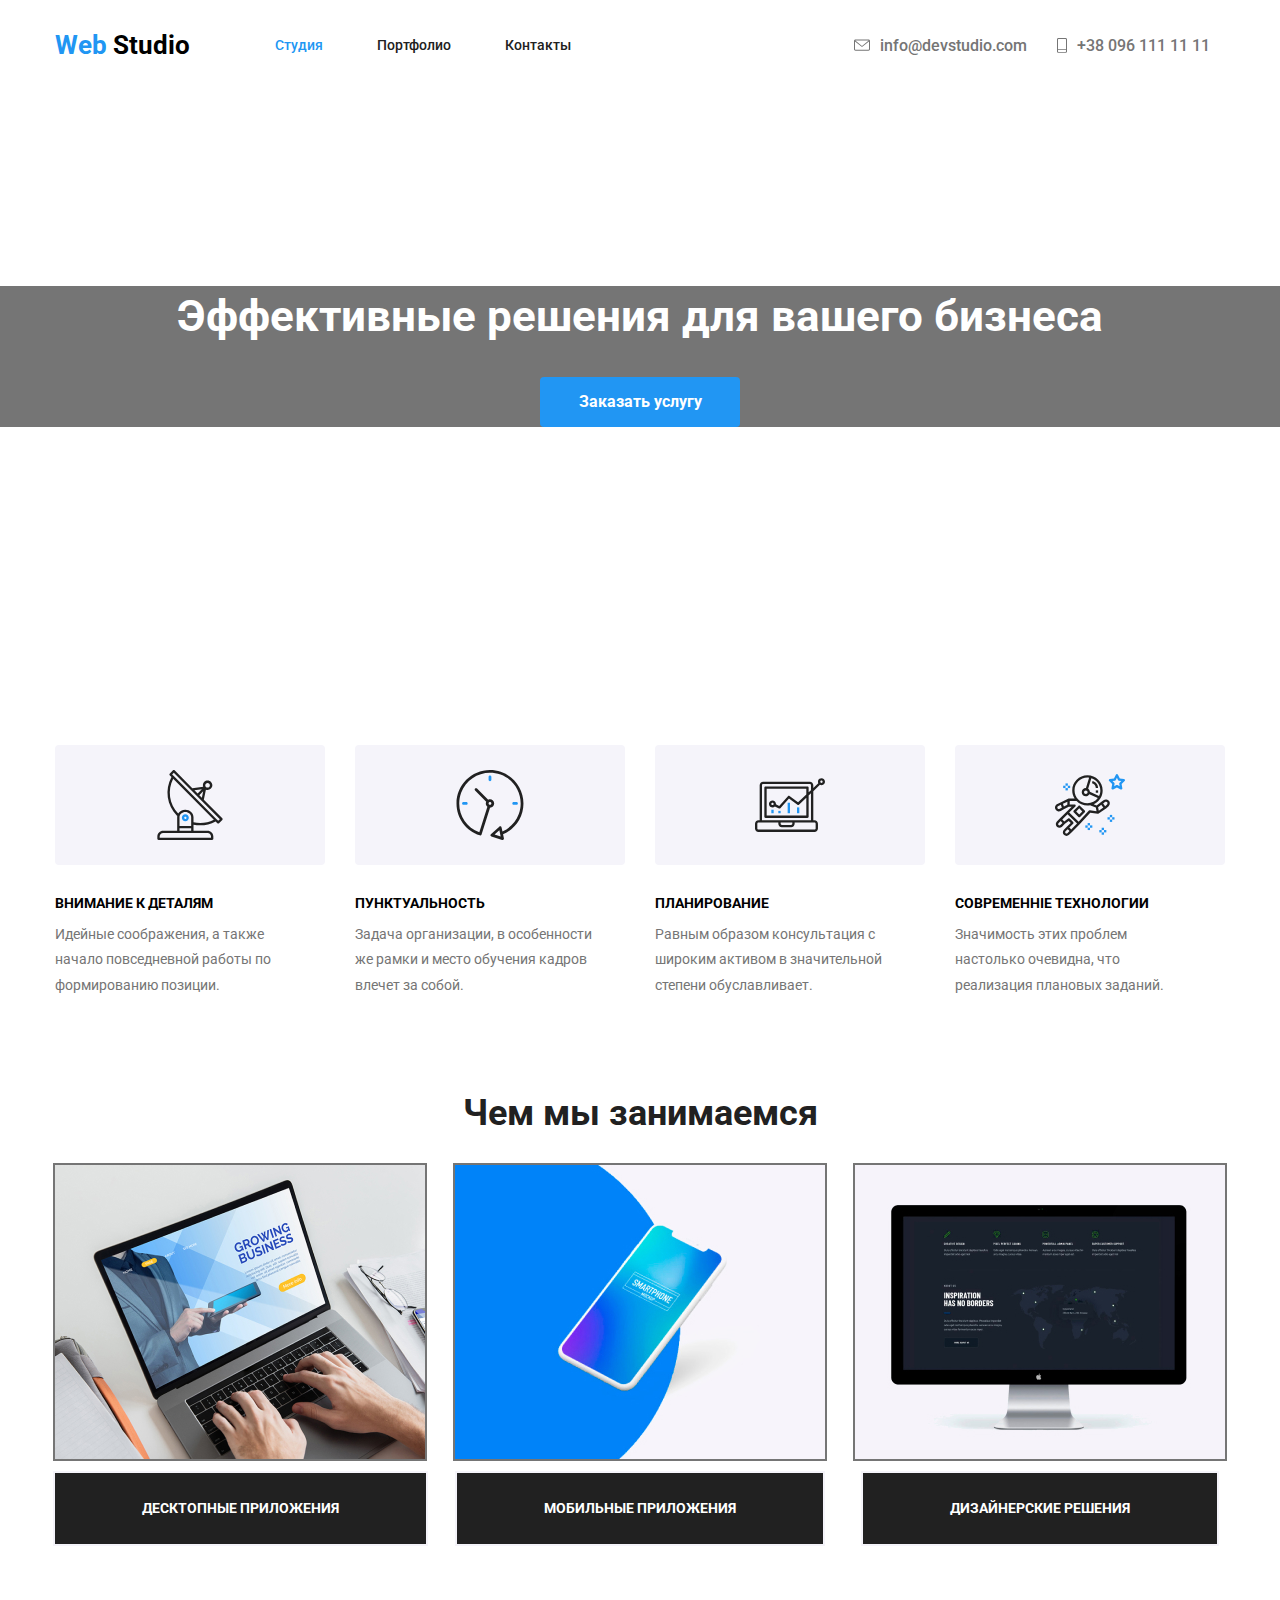
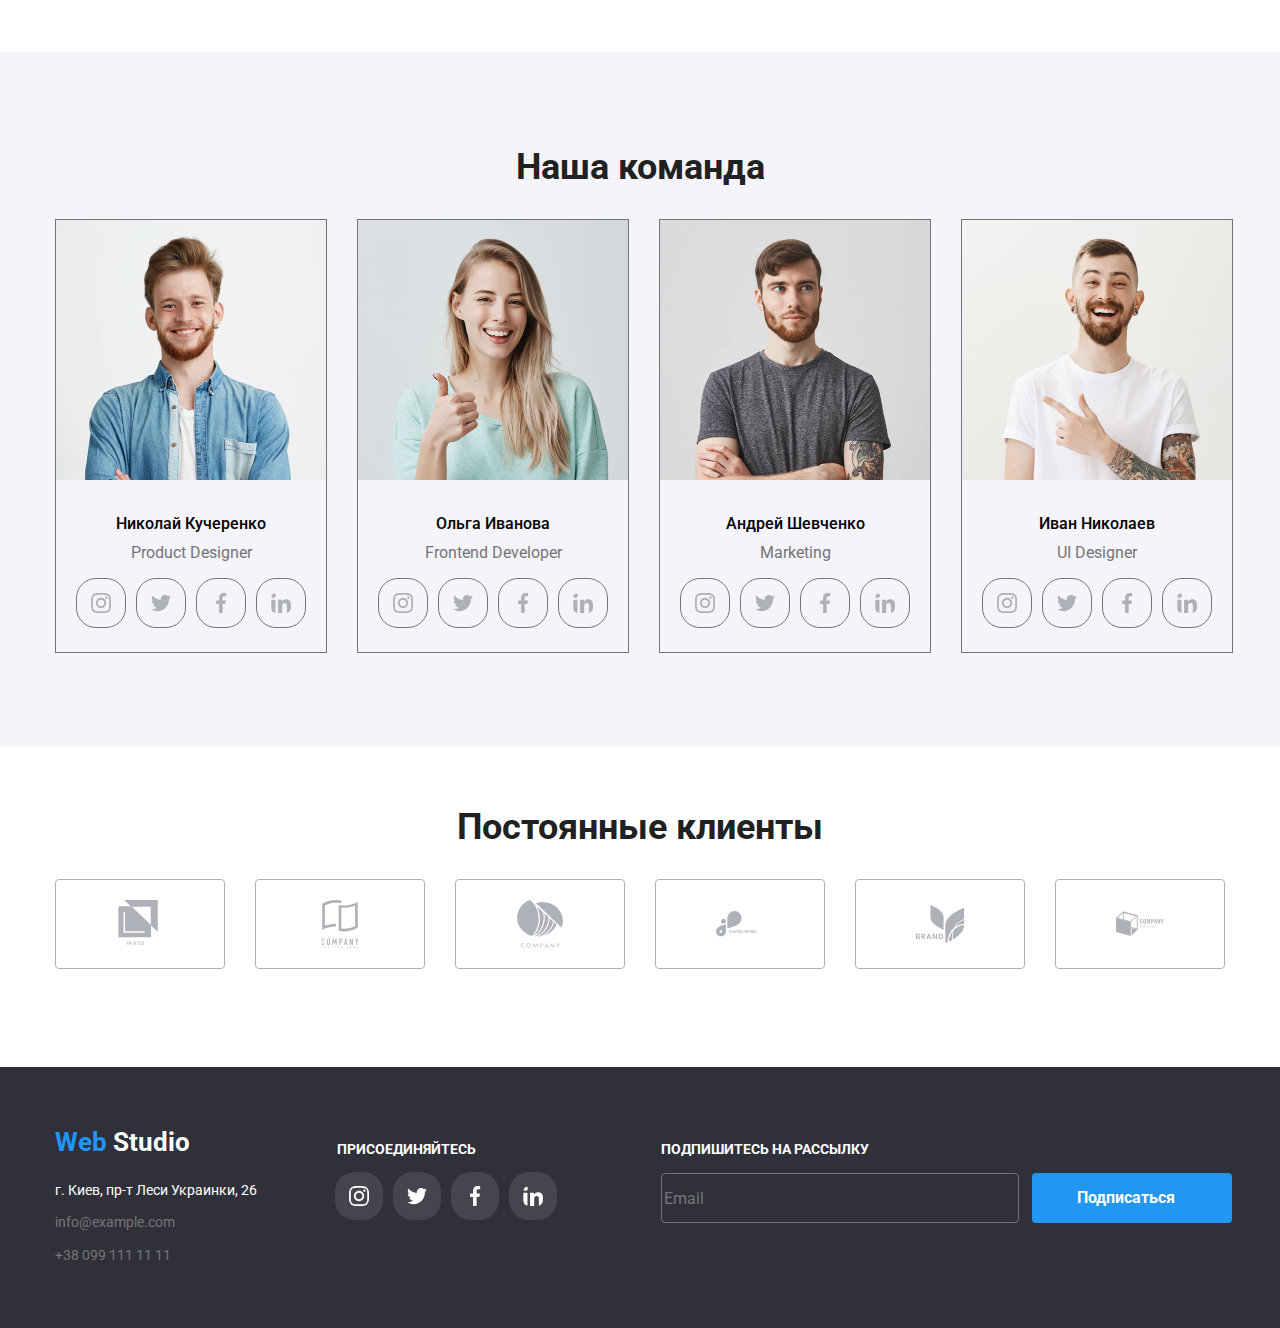
==== commit b3dc2a93: "Upload portfolio css" ====
--- a/index.html
+++ b/index.html
@@ -69,17 +69,17 @@
                 </li>
                 <li>
                     <img src="./images-temporary/clock.svg" class="svg-img" alt="">
-                    <h3 class="title-color title-features" >Пунктуальность</h3>
+                    <h3 class="title-color title-features" >ПУНКТУАЛЬНОСТЬ</h3>
                     <p class="text-color description-features">Задача организации, в особенности же рамки и место обучения кадров влечет за собой.</p>
                 </li>
                 <li>
                     <img src="./images-temporary/diagram.svg" class="svg-img" alt="">
-                    <h3 class="title-color title-features" >Планирование</h3>
+                    <h3 class="title-color title-features" >ПЛАНИРОВАНИЕ</h3>
                     <p class="text-color description-features">Равным образом консультация с широким активом в значительной степени обуславливает.</p>
                 </li>
                 <li>
                     <img src="./images-temporary/astronaut.svg" class="svg-img" alt="">
-                    <h3 class="title-color title-features">Современные технологии</h3>
+                    <h3 class="title-color title-features">СОВРЕМЕННІЕ ТЕХНОЛОГИИ</h3>
                     <p class="text-color description-features">Значимость этих проблем настолько очевидна, что реализация плановых заданий.</p>
                 </li>
             </ul>
--- a/css/index.css
+++ b/css/index.css
@@ -594,7 +594,7 @@
     width: 1200px;
     padding-left: 15px;
     padding-right: 15px;
-    /* outline: white solid 2px; */
+    /* outline: black solid 2px; */
     margin-left: auto;
     margin-right: auto;
     
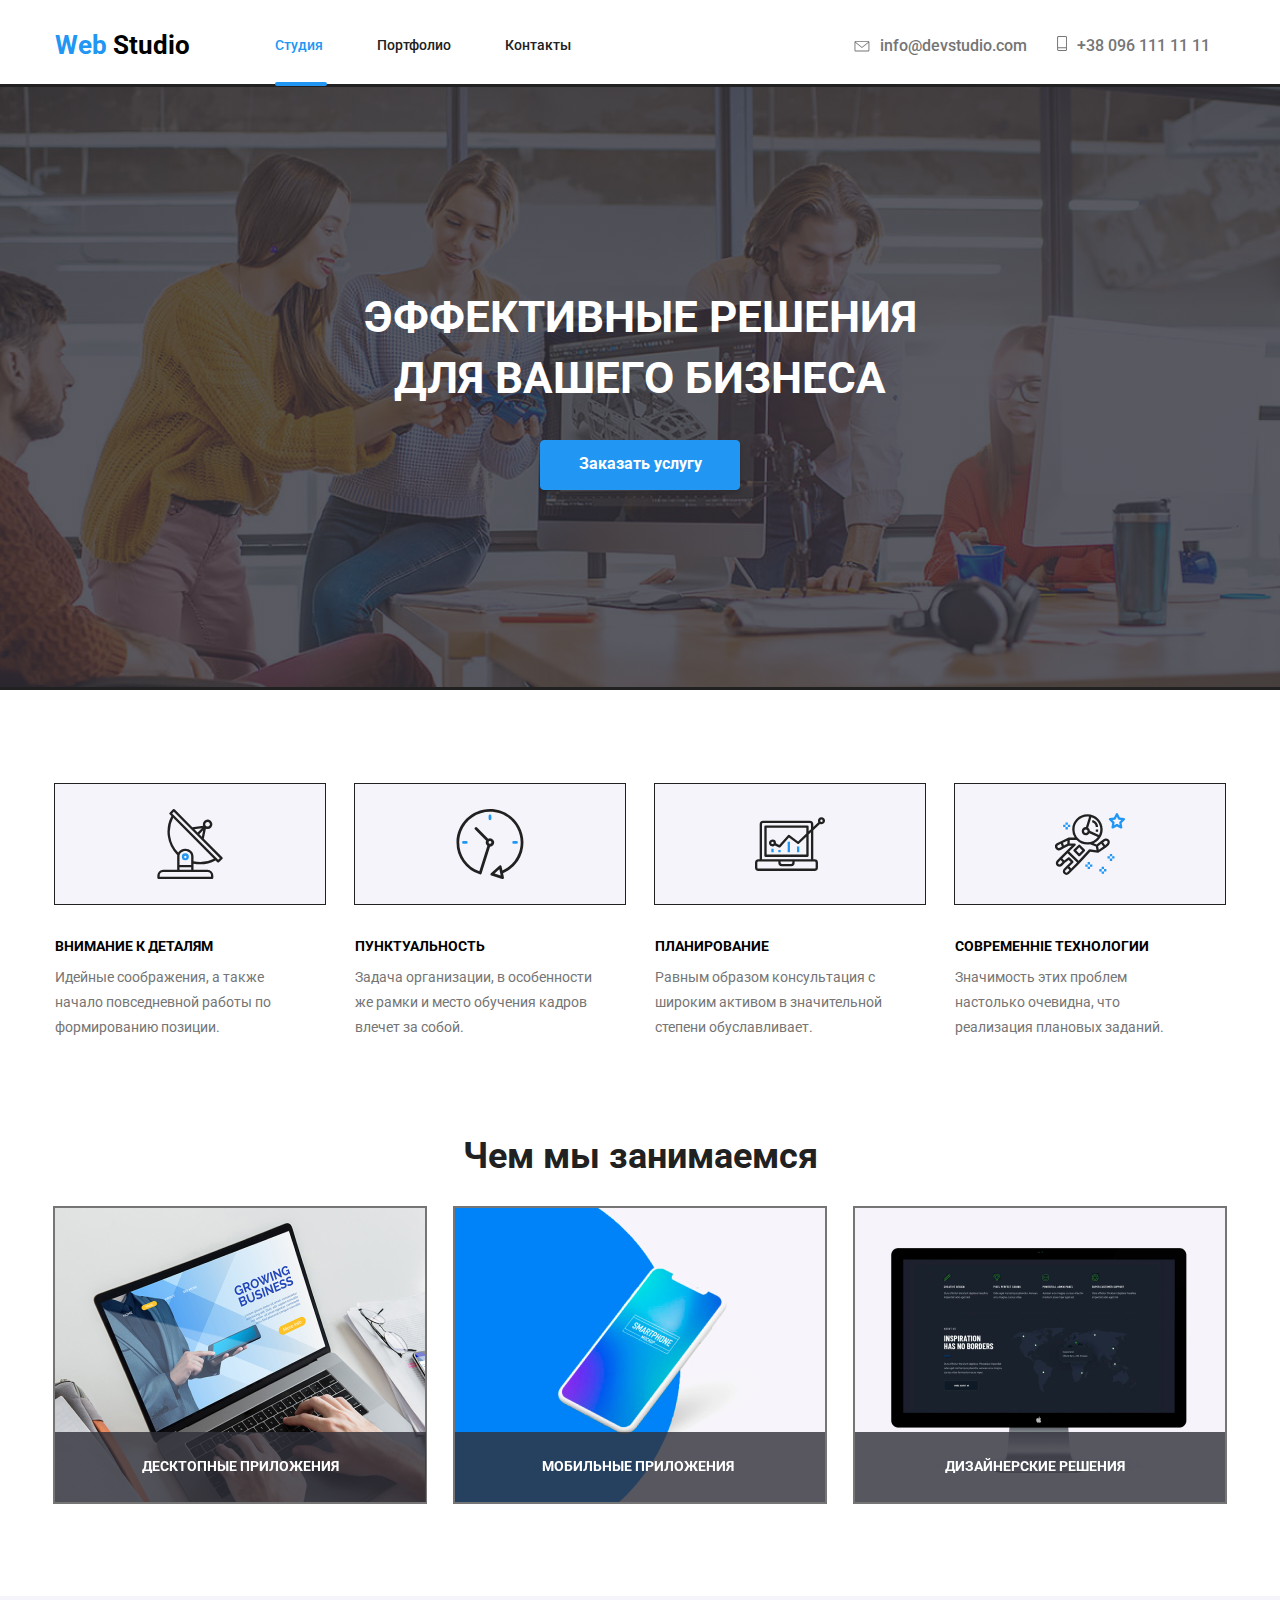
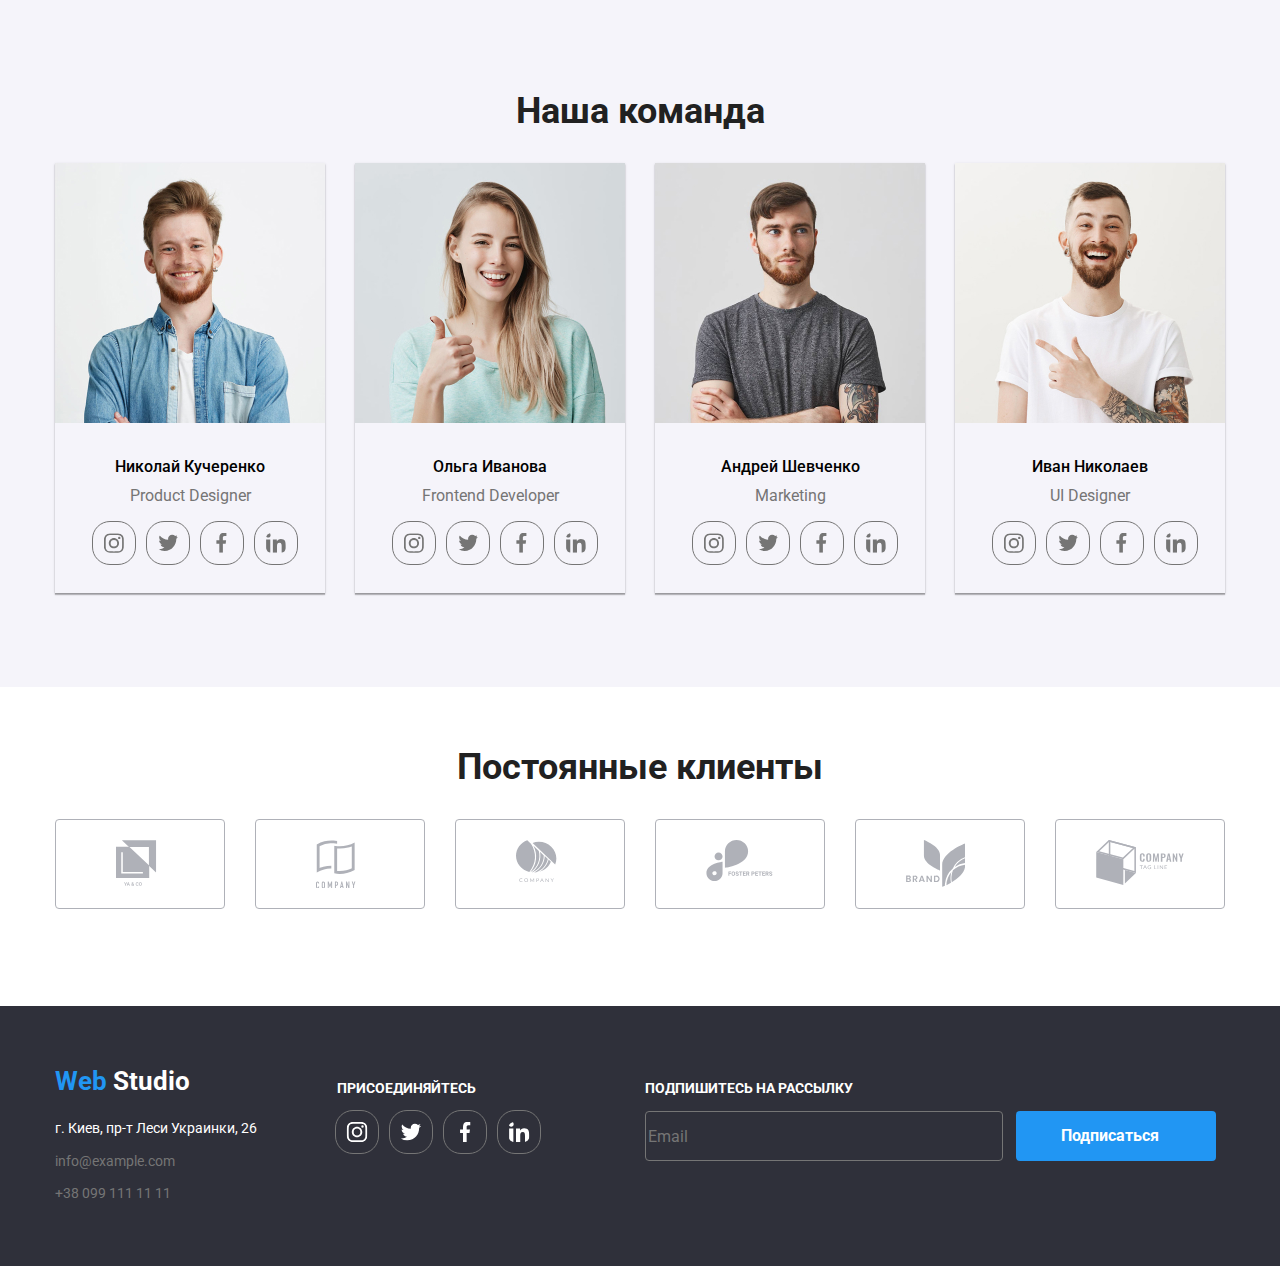
==== commit d61d99ec: "+ modal window" ====
--- a/index.html
+++ b/index.html
@@ -21,85 +21,189 @@
 </head>
 <body>
     <!-- Шапка сайта\навигация по сайту -->
-    <header class="header container">
-        <a href="" class="logo">Web <span class="logo-studio"> Studio</span></a>
-
-        <nav class="container pre-nav ">
-            <ul class="ul-nav">
-                <li class="nav-li">
-                    <a href="./index.html" class=" title-nav link-nav current">Студия</a>
-                </li>
-
-                <li class="nav-li">
-                    <a href="./portfolio.html" class="title-nav">Портфолио</a>
-                </li>
-
-                <li class="nav-li">
-                    <a href="" class="title-nav title-nav-last">Контакты</a>
+    <div class="header-border">
+        <header class="header container">
+            <a href="" class="logo">Web <span class="logo-studio"> Studio</span></a>
+    
+            <nav class="container pre-nav ">
+                <ul class="ul-nav">
+                    <li class="nav-li">
+                        <div class="line-active-link">
+                            <a href="./index.html" class=" title-nav link-nav current">Студия</a>
+
+                            <div class="bottom-line-studio"></div>
+                        </div>
+                        
+                    </li>
+    
+                    <li class="nav-li">
+                        <div class="">
+                            <a href="./portfolio.html" class="title-nav">Портфолио</a>
+                            <div class=""></div>
+                        </div>
+                    </li>
+    
+                    <li class="nav-li">
+                        <a href="" class="title-nav title-nav-last">Контакты</a>
+                    </li>
+                </ul>
+            </nav>
+            
+            <ul class="container feedback">
+                <li class="li-mail"> 
+                    <a href="mailto:info@devstudio.com" class="feedback-button feedback-button-1 " >
+                        <svg class="icon-mail">
+                            <use  href="./images-svg/sprite.svg#icon-mail"></use>
+                        </svg>                  
+                        info@devstudio.com
+                    </a>
+                </li>
+    
+                <li>
+                    <a href="" class="feedback-button " >
+                        <svg class="icon-tel">
+                            <use  href="./images-svg/sprite.svg#icon-tel"></use>
+                        </svg>
+                        
+                        +38 096 111 11 11</a>
                 </li>
             </ul>
-        </nav>
-        
-        <ul class="container feedback">
-            <li> 
-                <a href="" class="feedback-button feedback-button-1"> <img src="./images-temporary/mail.svg" class="feedback-img" alt="">info@devstudio.com</a>
-            </li>
-
-            <li>
-                <a href="" class="feedback-button"> <img src="./images-temporary/tel.svg" class="feedback-img" alt="">+38 096 111 11 11</a>
-            </li>
-        </ul>
-    </header>
+        </header>
+    </div>
 
     <main>
         <!-- her0 -->
         <section class="hero">
-            <h1 class="hero-title container">Эффективные решения для вашего бизнеса</h1>
-            <a href="" class="hero-button">Заказать услугу</a>
+            <h1 class="hero-title container">ЭФФЕКТИВНЫЕ РЕШЕНИЯ <br>ДЛЯ ВАШЕГО БИЗНЕСА</h1>
+            <button data-open-modal class="hero-button">Заказать услугу</button>
+           
         </section>
 
-
-    <!-- Особенности -->
-        <section>
-            <ul class="container features-class" >
-                <li>
-                    <img src="./images-temporary/antenna.svg" class="svg-img" alt="">
-                    <h3 class="title-color title-features">ВНИМАНИЕ К ДЕТАЛЯМ</h3>
-                    <p class="text-color description-features">Идейные соображения, а также начало повседневной работы по формированию позиции.</p>
-                </li>
-                <li>
-                    <img src="./images-temporary/clock.svg" class="svg-img" alt="">
-                    <h3 class="title-color title-features" >ПУНКТУАЛЬНОСТЬ</h3>
+        <!-- Модальное окно -->
+        <div data-backdrop class="backdrop is-hidden">
+            
+            <div class="modal">
+                <div class="normalize-modal-content">
+                    <button data-close-modal class="closed-modal-button"></button>
+                    <p class="title-modal">Оставьте свои данные, мы вам перезвоним</p>
+                    <form class="container-name-form">
+                        <input class="input-name" type="name" value="" placeholder=" " autocomplete="off" id="input-name">
+                        
+                        <div class="svg-name"></div>
+                        <label class="label-name" for="input-name">Имя</label>
+                        
+                    </form>
+                    
+                    <form class="form-tel"> 
+                        <input 
+                        class="input-tel" 
+                        type="tel" 
+                        placeholder=" " 
+                        autocomplete="off" 
+                        id="input-tel">
+
+                        <label for="input-tel" class="label-tel">Телефон</label>
+                        <div class="svg-tel"></div>
+
+                    </form>
+                        
+                    <form class="form-email">
+                        <input class="input-email" 
+                        type="email"
+                        placeholder=" "
+                        autocomplete="off"
+                        id="input-email"
+                        >
+                        
+                        <div class="svg-email"></div>
+
+
+                        <label class="label-email" for="input-email">Почта</label>
+                    </form>
+                    
+                    <form class="form-text">
+                        <textarea
+                        class="input-text" 
+                        name="" 
+                        id="input-text" 
+                        placeholder=" "
+                        ></textarea>
+                         
+                        <label class="label-text" for="input-text">Комментарий</label>
+
+                    </form>
+
+                    <form class="form-checkbox">
+                        <input class="checkbox" type="checkbox" name="confirn" id="confirn">
+                        <label class="label-checkbox" for="confirn">Соглашаюсь с рассылкой и принимаю <a href=""class="span-link">Условия договора</a></label>
+
+                    </form>
+
+                    <button type="submit" class="button-send" >Отправить</button>
+                 
+                </div>
+            </div>
+        </div>
+
+        <!-- Особенности -->
+        <section >
+            <ul class=" container features-class " >
+                <li>
+                    <svg class="icon-antenna">
+                        <use href="./images-svg/sprite.svg#icon-antenna" width="70px"height="70px"></use>
+                    </svg>
+                    <h3 class="title-color title-features title-features-1 features-margin">ВНИМАНИЕ К ДЕТАЛЯМ</h3>
+                    <p class="text-color description-features features-margin title-features-1">Идейные соображения, а также начало повседневной работы по формированию позиции.</p>
+                </li>
+
+                <li>
+                    <svg class="icon-clock">
+                        <use href="./images-svg/sprite.svg#icon-clock" width="70px"height="70px"></use>
+                    </svg>
+                    <h3 class="title-color title-features title-features-2" >ПУНКТУАЛЬНОСТЬ</h3>
                     <p class="text-color description-features">Задача организации, в особенности же рамки и место обучения кадров влечет за собой.</p>
                 </li>
-                <li>
-                    <img src="./images-temporary/diagram.svg" class="svg-img" alt="">
-                    <h3 class="title-color title-features" >ПЛАНИРОВАНИЕ</h3>
+
+                <li>
+                    <svg class="icon-diagram">
+                        <use href="./images-svg/sprite.svg#icon-diagram" width="70px"height="70px"></use>
+                    </svg>
+                    <h3 class="title-color title-features-3 title-features" >ПЛАНИРОВАНИЕ</h3>
                     <p class="text-color description-features">Равным образом консультация с широким активом в значительной степени обуславливает.</p>
                 </li>
-                <li>
-                    <img src="./images-temporary/astronaut.svg" class="svg-img" alt="">
-                    <h3 class="title-color title-features">СОВРЕМЕННІЕ ТЕХНОЛОГИИ</h3>
+
+                <li>
+                    <svg class="icon-astronaut">
+                        <use href="./images-svg/sprite.svg#icon-astronaut" width="70px"height="70px"></use>
+                    </svg>
+                    <h3 class="title-color title-features-4 title-features">СОВРЕМЕННІЕ ТЕХНОЛОГИИ</h3>
                     <p class="text-color description-features">Значимость этих проблем настолько очевидна, что реализация плановых заданий.</p>
                 </li>
             </ul>
         </section>
 
-    <!-- Чем мы занимаемся -->
+        <!-- Чем мы занимаемся -->
         <section class="container ">
             <h2  class="title-heading-center ">Чем мы занимаемся</h2>
             <ul class="headline ">
                 <li>
-                    <img src="./images/desktop-dev.jpg" class="headline-image" alt="">
-                    <p class="title-headline">ДЕСКТОПНЫЕ ПРИЛОЖЕНИЯ</p>
-                </li>
-                <li>
-                    <img src="./images/box.jpg" class="headline-image" alt="">
-                    <p class="title-headline">МОБИЛЬНЫЕ ПРИЛОЖЕНИЯ</p>
-                </li>
-                <li>
-                    <img src="./images/desiner.jpg" class="headline-image" alt="">
-                    <p class="title-headline">ДИЗАЙНЕРСКИЕ РЕШЕНИЯ</p>
+                    <div class="headline-position">
+                        <img src="./images/desktop-dev.jpg" class="headline-image" alt="">
+                        <p class="title-headline">ДЕСКТОПНЫЕ ПРИЛОЖЕНИЯ</p>
+                    </div>
+                </li>
+                <li>
+                    
+                    <div class="headline-position">
+                        <img src="./images/box.jpg" class="headline-image" alt="">
+                        <p class="title-headline title-headline-position">МОБИЛЬНЫЕ ПРИЛОЖЕНИЯ</p>
+                    </div>
+                </li>
+                <li>
+                    <div class="headline-position">
+                        <img src="./images/desiner.jpg" class="headline-image" alt="">
+                        <p class="title-headline title-headline-last">ДИЗАЙНЕРСКИЕ РЕШЕНИЯ</p>
+                    </div>
                 </li>
             </ul>
         </section>
@@ -115,10 +219,32 @@
                         <p class="text-color text-team">   Product Designer</p>
     
                         <ul class="svg-ul-team">
-                            <li><img src="./svg-cocial/instagram.svg" class="svg-team svg-team-1" alt=""></li>
-                            <li><img src="./svg-cocial/twitter.svg" class="svg-team" alt=""></li>
-                            <li><img src="./svg-cocial/facebook.svg" class="svg-team" alt=""></li>
-                            <li><img src="./svg-cocial/linkedin.svg" class="svg-team" alt=""></li> 
+                            <li>
+                                <svg class="svg-team svg-team-1">
+                                    <use  href="./images-svg/sprite.svg#icon-instagram" width="20px" height="20px"></use>
+                                </svg>
+                            </li>
+
+                            <li>
+                                <svg class="svg-team-twitter">
+                                    <use  href="./images-svg/sprite.svg#icon-twitter" width="20px" height="20px"></use>
+                                </svg>
+                            </li>
+
+                            <li>
+                                <svg class="svg-team-facebook">
+                                    <use  href="./images-svg/sprite.svg#icon-facebook" width="20px" height="20px"></use>
+                                </svg>
+                            </li>
+
+                            <li>
+                                <svg class="svg-team-linkedin ">
+                                    <use  href="./images-svg/sprite.svg#icon-linkedin" width="20px" height="20px"></use>
+                                </svg>
+                            </li>
+
+                            
+                             
                         </ul>
                         
                     </li>
@@ -129,10 +255,32 @@
                         <p class="text-color text-team">Frontend Developer</p>
     
                         <ul class="svg-ul-team">
-                            <li><img src="./svg-cocial/instagram.svg" class="svg-team svg-team-1" alt=""></li>
-                            <li><img src="./svg-cocial/twitter.svg" class="svg-team" alt=""></li>
-                            <li><img src="./svg-cocial/facebook.svg" class="svg-team" alt=""></li>
-                            <li><img src="./svg-cocial/linkedin.svg" class="svg-team" alt=""></li> 
+                            <li>
+                                <svg class="svg-team svg-team-1">
+                                    <use  href="./images-svg/sprite.svg#icon-instagram" width="20px" height="20px"></use>
+                                </svg>
+                            </li>
+
+                            <li>
+                                <svg class="svg-team-twitter">
+                                    <use  href="./images-svg/sprite.svg#icon-twitter" width="20px" height="20px"></use>
+                                </svg>
+                            </li>
+
+                            <li>
+                                <svg class="svg-team-facebook">
+                                    <use  href="./images-svg/sprite.svg#icon-facebook" width="20px" height="20px"></use>
+                                </svg>
+                            </li>
+
+                            <li>
+                                <svg class="svg-team-linkedin ">
+                                    <use  href="./images-svg/sprite.svg#icon-linkedin" width="20px" height="20px"></use>
+                                </svg>
+                            </li>
+
+                            
+                             
                         </ul> 
                     </li>
     
@@ -142,10 +290,32 @@
                         <p class="text-color text-team">Marketing</p>
     
                         <ul class="svg-ul-team">
-                            <li><img src="./svg-cocial/instagram.svg" class="svg-team svg-team-1" alt=""></li>
-                            <li><img src="./svg-cocial/twitter.svg" class="svg-team" alt=""></li>
-                            <li><img src="./svg-cocial/facebook.svg" class="svg-team" alt=""></li>
-                            <li><img src="./svg-cocial/linkedin.svg" class="svg-team" alt=""></li> 
+                            <li>
+                                <svg class="svg-team svg-team-1">
+                                    <use  href="./images-svg/sprite.svg#icon-instagram" width="20px" height="20px"></use>
+                                </svg>
+                            </li>
+
+                            <li>
+                                <svg class="svg-team-twitter">
+                                    <use  href="./images-svg/sprite.svg#icon-twitter" width="20px" height="20px"></use>
+                                </svg>
+                            </li>
+
+                            <li>
+                                <svg class="svg-team-facebook">
+                                    <use  href="./images-svg/sprite.svg#icon-facebook" width="20px" height="20px"></use>
+                                </svg>
+                            </li>
+
+                            <li>
+                                <svg class="svg-team-linkedin ">
+                                    <use  href="./images-svg/sprite.svg#icon-linkedin" width="20px" height="20px"></use>
+                                </svg>
+                            </li>
+
+                            
+                             
                         </ul>
                             
                     </li>
@@ -156,10 +326,32 @@
                         <p class="text-color text-team">UI Designer</p>
     
                         <ul class="svg-ul-team">
-                            <li><img src="./svg-cocial/instagram.svg" class="svg-team svg-team-1" alt=""></li>
-                            <li><img src="./svg-cocial/twitter.svg" class="svg-team" alt=""></li>
-                            <li><img src="./svg-cocial/facebook.svg" class="svg-team" alt=""></li>
-                            <li><img src="./svg-cocial/linkedin.svg" class="svg-team" alt=""></li> 
+                            <li>
+                                <svg class="svg-team svg-team-1">
+                                    <use  href="./images-svg/sprite.svg#icon-instagram" width="20px" height="20px"></use>
+                                </svg>
+                            </li>
+
+                            <li>
+                                <svg class="svg-team-twitter">
+                                    <use  href="./images-svg/sprite.svg#icon-twitter" width="20px" height="20px"></use>
+                                </svg>
+                            </li>
+
+                            <li>
+                                <svg class="svg-team-facebook">
+                                    <use  href="./images-svg/sprite.svg#icon-facebook" width="20px" height="20px"></use>
+                                </svg>
+                            </li>
+
+                            <li>
+                                <svg class="svg-team-linkedin ">
+                                    <use  href="./images-svg/sprite.svg#icon-linkedin" width="20px" height="20px"></use>
+                                </svg>
+                            </li>
+
+                            
+                             
                         </ul>
                             
                     </li>
@@ -176,32 +368,50 @@
             <ul class="logos-clients">
                 <li>
                     <a href="">
-                        <img src="./images/logo1.svg" class="logo-clients logo-clients-1" alt="">
+                        <!-- <img src="./images/logo1.svg" class="logo-clients logo-clients-1" alt=""> -->
+                        <svg class="logo-clients-logo1 logo-clients-1 logo-clients" >
+                            <use class="" href="./images-svg/sprite.svg#icon-logo1" width="44.27px" height="49.23px"></use>
+                        </svg>
                     </a>
                 </li>
                 <li>
                     <a href="">
-                        <img src="./images/logo2.svg" class="logo-clients" alt="">
+                        <!-- <img src="./images/logo2.svg" class="logo-clients" alt=""> -->
+                        <svg class="logo-clients-logo2 logo-clients" >
+                            <use href="./images-svg/sprite.svg#icon-logo2" width="40px" height="52px"></use>
+                        </svg>
                     </a>
                 </li>
                 <li>
                     <a href="">
-                        <img src="./images/logo3.svg" class="logo-clients" alt="">
+                        <!-- <img src="./images/logo3.svg" class="logo-clients" alt=""> -->
+                        <svg class="logo-clients-logo3 logo-clients" >
+                            <use href="./images-svg/sprite.svg#icon-logo3" width="41px" height="42.6px"></use>
+                        </svg>
                     </a>
                 </li>
                 <li>
                     <a href="">
-                        <img src="./images/logo4.svg" class="logo-clients" alt="">
+                        <!-- <img src="./images/logo4.svg" class="logo-clients" alt=""> -->
+                        <svg class="logo-clients-logo4 logo-clients" >
+                            <use href="./images-svg/sprite.svg#icon-logo4" width="79.66px" height="42.02px"></use>
+                        </svg>
                     </a>
                 </li>
                 <li>
                     <a href="">
-                        <img src="./images/logo5.svg" class="logo-clients" alt="">
+                        <!-- <img src="./images/logo5.svg" class="logo-clients" alt=""> -->
+                        <svg class="logo-clients-logo5 logo-clients" >
+                            <use href="./images-svg/sprite.svg#icon-logo5" width="59px" height="47px"></use>
+                        </svg>
                     </a>
                 </li>
                 <li>
                     <a href="">
-                        <img src="./images/logo6.svg" class="logo-clients" alt="">
+                        <!-- <img src="./images/logo6.svg" class="logo-clients" alt=""> -->
+                        <svg class="logo-clients-logo6 logo-clients" >
+                            <use href="./images-svg/sprite.svg#icon-logo6" width="88.48px" height="45.44px"></use>
+                        </svg>
                     </a>
                 </li>
 
@@ -210,39 +420,85 @@
 
     </main>
 
-<footer class="footer">
-    <div class="container footer">
-        <div>
-            <a href="" class="logo logo-footer">Web <span class="logo-studio-footer"> Studio</span></a>
-    
-            <ul class="footer-adress">
-                <li class="text-adress">г. Киев, пр-т Леси Украинки, 26</li>
-                <li class="text-color">info@example.com</li>
-                <li class="text-color last-adress">+38 099 111 11 11</li>
-            </ul>
+    <footer class="footer">
+        <div class="container footer">
+            <div>
+                <a href="" class="logo logo-footer">Web <span class="logo-studio-footer"> Studio</span></a>
+        
+                <ul class="footer-adress">
+                    <li class="text-adress">г. Киев, пр-т Леси Украинки, 26</li>
+                    <li class="text-color">info@example.com</li>
+                    <li class="text-color last-adress">+38 099 111 11 11</li>
+                </ul>
+            </div>
+            
+            <div>
+                <p class="title-headline-footer">ПРИСОЕДИНЯЙТЕСЬ</p>
+                
+                <ul class="svg-footer-team">
+                    <li>
+                        <svg class="svg-footer" width="20px" height="20px">
+                            <use href="./images-svg/sprite.svg#icon-instagram-white"></use>
+                        </svg>
+                    </li>
+
+                    <li>
+                        <svg class="svg-footer" width="20px" height="20px">
+                            <use href="./images-svg/sprite.svg#icon-twitter-white"></use>
+                        </svg>
+                    </li>
+
+                    <li>
+                        <svg class="svg-footer" width="20px" height="20px">
+                            <use href="./images-svg/sprite.svg#icon-facebook-white"></use>
+                        </svg>
+                    </li>
+
+                    <li>
+                        <svg class="svg-footer" width="20px" height="20px">
+                            <use href="./images-svg/sprite.svg#icon-linkedin-white"></use>
+                        </svg>
+                    </li>
+
+                </ul>
+            </div>
+        
+            <div class="sub">
+                <p class="title-headline-footer title-headline-footer-form">ПОДПИШИТЕСЬ НА РАССЫЛКУ</p>
+                <input class="email-form" placeholder="Email"  type="email">
+                <button class="button-sub">Подписаться</button>
+            </div>
         </div>
+
         
-        <div>
-            <p class="title-headline-footer">ПРИСОЕДИНЯЙТЕСЬ</p>
-            
-            <ul class="svg-footer-team">
-                <li><img src="./svg-cocial-white/instagram.svg" class="svg-footer" alt=""></li>
-                <li><img src="./svg-cocial-white/twitter.svg" class="svg-footer" alt=""></li>
-                <li><img src="./svg-cocial-white/facebook.svg" class="svg-footer" alt=""></li>
-                <li><img src="./svg-cocial-white/linkedin.svg" class="svg-footer" alt=""></li> 
-            </ul>
-        </div>
-    
-        <div class="sub">
-            <p class="title-headline-footer title-headline-footer-form">ПОДПИШИТЕСЬ НА РАССЫЛКУ</p>
-            <input class="email-form" placeholder="Email"  type="email">
-            <button class="button-sub">Подписаться</button>
-        </div>
-    </div>
-
-    
-    
-</footer>
+        
+    </footer>
+
+    <script>
+        const refs = {
+            openModalBtn: document.querySelector("[data-open-modal]"),
+            closeModalBtn: document.querySelector("[data-close-modal]"),
+            backdrop: document.querySelector("[data-backdrop]"),
+        };
+
+        refs.openModalBtn.addEventListener("click", toggleModal);
+        refs.closeModalBtn.addEventListener("click", toggleModal);
+
+        refs.backdrop.addEventListener("click", logBackdropClick);
+
+        function toggleModal() {
+            refs.backdrop.classList.toggle("is-hidden");
+        }
+
+        function logBackdropClick() {
+            console.log("Клик в бекдроп");
+        }
+
+
+
+
+
+    </script>
 
 </body>
 </html>--- a/css/index.css
+++ b/css/index.css
@@ -53,6 +53,10 @@
 
 
 /* header */
+
+.header-border{
+    border-bottom: rgba(117, 117, 117, 0.3) solid 1px;
+}
 .header{
     display: flex;
     margin-top: 5px;
@@ -62,6 +66,7 @@
     height: auto;
 
     align-items:center;
+    
 }
 
 
@@ -89,6 +94,38 @@
 }
 
 /* свойства навигации */
+.nav-li .block-line{
+    position: relative;
+}
+
+.line-active-link{
+    
+    position: relative;
+}
+
+.bottom-line-studio{
+    display: flex;
+    position: absolute;
+    bottom: 0;
+    width: 53%;
+    height: 4px;
+    background-color :var(--hover-blue-color);
+    border-radius: 2px;
+}
+
+.bottom-line{
+    
+    display: flex;
+    position: absolute;
+    bottom: 0;
+    width: 62%;
+    height: 4px;
+    background-color :var(--hover-blue-color);
+    border-radius: 2px;
+    
+}
+
+
 .title-nav{
 
     display: block;
@@ -101,6 +138,8 @@
     
     padding-top: 32px;
     padding-bottom: 32px;
+
+    transition: color 200ms linear;
 }
 .title-nav-last{
     margin-right: 0px;
@@ -127,31 +166,59 @@
 .feedback{
     display: flex;
     justify-content: flex-end;
-    
-}
+    align-items: center;
+
+    /* outline: #212121 solid 2px; */
+    
+}
+.icon-mail{
+    width: 16px;
+    height: 11.2px;
+    fill: var(--primary-color);
+    margin-right: 10px;
+    margin-top: 5px;
+}
+
+.li-mail{
+    display: flex;
+    align-items: center;   
+}
+
+.icon-mail:hover{
+    fill: var(--hover-blue-color);
+}
+
+.icon-tel{
+    width: 10px;
+    height: 15px;
+    margin-right: 10px;
+    align-items: center;
+    fill:  var(--primary-color);
+
+}
+.icon-tel:hover{
+    fill: var(--hover-blue-color);
+}
+
 .feedback-button:hover{
     color: var(--hover-blue-color);
 }
 
 .feedback-button-1{
+    margin-left: -30px;
     margin-right: 30px;
     
 }
 
-.feedback-img{
-    display: flex;
-    margin-right: 10px;
-}
-
-.feedback-img:hover{
-    color: var(--hover-blue-color);
-}
-
-/* Выбранная страница */
+
+
+
 .link-nav.current{
     color: var(--hover-blue-color);
     font-size: 14px;
 }
+
+
 
 
 /* Заголовки */
@@ -171,7 +238,7 @@
 
 .feedback-button{
     display: flex;
-
+    
     font-weight: 500;
     color: var(--primary-color);
 }
@@ -179,17 +246,41 @@
 
 /* her0 */
 
-.hero{
-    background-color: var(--primary-color);
-}
+.hero::before{
+    content: "";
+    display: flex;
+    max-width: 1600px;
+    height: 600px;
+    
+    margin-left: auto;
+    margin-right: auto;
+    
+    outline: #212121 solid 3px;
+    
+    background-image:
+        linear-gradient(
+            to right,
+            rgba(47, 48, 58, 0.8),
+            rgba(47, 48, 58, 0.8)
+        ), 
+        url(../bg-img/Header-img.jpg);
+    
+    background-repeat: no-repeat;
+    background-size: 1600px 600px;
+    background-position: center;
+}
+
+
 
 .hero-title{
+    
+    /* background-color: var(--primary-color); */
     color: var(--white-color);
     text-align: center;
     font-size: 44px;
     line-height: 1.4;
     letter-spacing: 0.6;
-    margin-top: 200px;
+    margin-top: -400px;
     margin-bottom: 30px;
     
 }
@@ -207,7 +298,7 @@
     height: 50px;
     text-align: center;
     border-radius: 4px;
-    padding-top: 10px;
+    padding-top: 8px;
     padding-left: 32px;
     padding-right: 32px;
     padding-bottom: 10px;
@@ -218,13 +309,21 @@
     line-height: 1.9;
     letter-spacing: 0.6;
 
-    margin-bottom: 318px;
-
-    
-    
-}
+    margin-bottom: 294px;
+
+    border: #2196F3 1px solid;
+    box-shadow: 0 4px 4px 0 rgba(0, 0, 0, 0.15);
+    
+    cursor: pointer;
+}
+
+.hero-button
 
 /* Особенности */
+.features-margin{
+    margin-left: -50px;
+}
+
 
 .features{
     margin-top: 0;
@@ -232,7 +331,8 @@
 }
 
 .title-features{
-
+    display: flex;
+    flex-wrap: wrap;
 
     font-weight: 700;
     font-size: 14px;
@@ -242,40 +342,138 @@
 
     margin-top: 0;
     margin-bottom: 10px;
-
-    display: flex;
-}
-
-.features-class{
-    display: flex;
-
-    text-align: center;
-    margin-bottom: 94px;
-}
-
-.features-class:last-child(4n){
-    margin-right: 0;
-}
-
-
-.svg-img{
-    display: block;
-    /* margin-left: auto;
-    margin-right: auto; */
+    
+    
+
+    
+} 
+   
+.title-features-1{
+    margin-left: 30px;
+}
+
+
+.icon-antenna{
+    display: inline-flex;
+    align-items: center;
+
     padding-left: 100px;
     padding-right: 100px;
     padding-top: 25px;
     padding-bottom: 25px;
+
+    width: 270px;
+    height: 120px;
+    background-color: var(--background-color);
+    outline: #212121 solid 1px;
+
     margin-right: 30px;
+    
+    margin-left: 30px;
+   margin-bottom: 30px;
+    
+}
+
+.icon-clock{
+    display: inline-flex;
+    align-items: center;
+
+    padding-left: 100px;
+    padding-right: 100px;
+    padding-top: 25px;
+    padding-bottom: 25px;
+
+    width: 270px;
+    height: 120px;
+    background-color: var(--background-color);
+    outline: #212121 solid 1px;
+
+    margin-right: 30px;
+    
+   
+   margin-bottom: 30px;
+}
+
+.icon-diagram{
+    display: inline-flex;
+    align-items: center;
+
+    padding-left: 100px;
+    padding-right: 100px;
+    padding-top: 25px;
+    padding-bottom: 25px;
+
+    width: 270px;
+    height: 120px;
+    background-color: var(--background-color);
+    outline: #212121 solid 1px;
+
+    margin-right: 30px;
+    
+   
+   margin-bottom: 30px;
+}
+
+.icon-astronaut{
+    display: inline-flex;
+    align-items: center;
+
+    padding-left: 100px;
+    padding-right: 100px;
+    padding-top: 25px;
+    padding-bottom: 25px;
+
+    width: 270px;
+    height: 120px;
+    background-color: var(--background-color);
+    outline: #212121 solid 1px;
+
+    margin-right: 30px;
+    
+   
+   margin-bottom: 30px;
+}
+
+.features-class{
+    display: flex;
+    justify-content: center;
+
+    margin-left: auto;
+    margin-right: auto;
+
+    text-align: center;
+    margin-bottom: 94px;
+
+    /* outline: #212121 solid 1px; */
+    
+}
+
+.features-class:last-child(4n){
+    margin-right: 0;
+}
+
+
+.svg-img{
+    display: block;
+    
+    padding-left: 100px;
+    padding-right: 100px;
+    padding-top: 25px;
+    padding-bottom: 25px;
+    
     border-radius: 4px;
     background-color: var(--background-color);
 
+    outline: #212121 solid 1px;
+
     margin-bottom: 30px;
+    margin-right: 30px;
 }
 
 
 
 /* Свойства описание особенностей */
+
 .description-features{
     display: flex;
     
@@ -288,6 +486,7 @@
     margin-top: 0;
     margin-bottom: 0;
     margin-right: 60px;
+   
 }
 
 
@@ -330,7 +529,11 @@
 
 .block-team{
     margin-right: 30px;
-    border: var(--primary-color) solid 1px;
+    /* border: var(--primary-color) solid 1px; */
+    box-shadow: 
+    0 2px 1px 0 rgba(0, 0, 0, 0.2), 
+    0 1px 1px 0 rgba(0, 0, 0, 0.14), 
+    0 1px 3px 0 rgba(0, 0, 0, 0.12);
     
 }
 .block-team-1{
@@ -341,29 +544,114 @@
 }
 
 .svg-ul-team{
-    display: flex;
+    display: inline-flex;
    
 }
 .svg-team{
-    display: block;
-    
+    display: inline-flex;
+
+    width: 44px;
+    height: 44px;
+    
+    align-items: center;
+
+    padding: 33% 32%;
+
     border: var(--primary-color) solid 1px;
-    border-radius: 20px;
-    padding: 14px;
-    
+    border-radius: 18px;
+    
+    
+    fill: var(--primary-color);
     margin-right: 10px;
     margin-bottom: 24px;
-}
-
+
+    transition: 
+    border 250ms linear,
+    fill 250ms linear,
+    background-color 250ms linear;
+}
 .svg-team-1{
     margin-left: -20px;
 }
-
 .svg-team:hover{
     border: var(--hover-blue-color) solid 1px;
     background-color: var(--hover-blue-color);
-    color: #ffffff;
-}
+    fill: #ffffff;
+}
+.svg-team-twitter{
+    display: inline-flex;
+
+    width: 44px;
+    height: 44px;
+    
+    border: var(--primary-color) solid 1px;
+    border-radius: 18px;
+    padding: 20% 21%;
+
+    fill: var(--primary-color);
+    margin-right: 10px;
+
+    transition: 
+    border 250ms linear,
+    fill 250ms linear,
+    background-color 250ms linear;
+}
+
+.svg-team-twitter:hover{
+    border: var(--hover-blue-color) solid 1px;
+    background-color: var(--hover-blue-color);
+    fill: var(--white-color);
+}
+
+.svg-team-facebook{
+    display: inline-flex;
+
+    width: 44px;
+    height: 44px;
+    
+    border: var(--primary-color) solid 1px;
+    border-radius: 18px;
+    padding: 20% 19%;
+
+    fill: var(--primary-color);
+    margin-right: 10px;
+
+    transition: 
+    border 250ms linear,
+    fill 250ms linear,
+    background-color 250ms linear;
+}
+.svg-team-facebook:hover{
+    border: var(--hover-blue-color) solid 1px;
+    background-color: var(--hover-blue-color);
+    fill: var(--white-color);
+}
+
+.svg-team-linkedin{
+    display: inline-flex;
+    
+    width: 44px;
+    height: 44px;
+    
+    border: var(--primary-color) solid 1px;
+    border-radius: 18px;
+    padding: 20% 20%;
+
+    fill: var(--primary-color);
+    margin-right: 10px;
+
+    transition: 
+    border 250ms linear,
+    fill 250ms linear,
+    background-color 250ms linear;
+}
+.svg-team-linkedin:hover{
+    border: var(--hover-blue-color) solid 1px;
+    background-color: var(--hover-blue-color);
+    fill: var(--white-color);
+}
+
+
 
 .title-team{
     font-weight: 500;
@@ -392,38 +680,159 @@
 
 /* Постоянные клиенты */
 .logos-clients{
-    display: flex;
-
-    align-items: center;
-
-    margin-bottom: 94px;
-}
-
-.logo-clients{
-    border: #AFB1B8 solid 1px;
-    
-
-    
+    display: inline-flex;
+    
+    /* outline: #212121 solid 2px; */
+}
+
+.logo-clients-logo1{
+    display: inline-flex;
     width: 170px;
     height: 90px;
+    fill: #AFB1B8;
+    
+    
+    border: #AFB1B8 solid 1px;
+    
     padding-left: 60px;
     padding-right: 60px;
     padding-top: 20px;
     padding-bottom: 20px;
     border-radius: 4px;
     margin-right: 30px;
-    
-}
+    margin-bottom: 92px;
+
+    transition: 
+    fill 250ms linear,
+    border 250ms linear;
+    
+}
+.logo-clients-logo2{
+    display: inline-flex;
+    width: 170px;
+    height: 90px;
+    
+    fill: #AFB1B8;
+    
+    border: #AFB1B8 solid 1px;
+    
+    padding-left: 60px;
+    padding-right: 60px;
+    padding-top: 20px;
+    padding-bottom: 20px;
+    border-radius: 4px;
+    margin-right: 30px;
+    margin-bottom: 92px;
+
+    transition: 
+    fill 250ms linear,
+    border 250ms linear;
+}
+.logo-clients-logo3{
+    display: inline-flex;
+    width: 170px;
+    height: 90px;
+    
+    fill: #AFB1B8;
+    
+    border: #AFB1B8 solid 1px;
+    
+    padding-left: 60px;
+    padding-right: 60px;
+    padding-top: 20px;
+    padding-bottom: 20px;
+    border-radius: 4px;
+    margin-right: 30px;
+    margin-bottom: 92px;
+
+    transition: 
+    fill 250ms linear,
+    border 250ms linear;
+}
+.logo-clients-logo4{
+    display: inline-flex;
+    width: 170px;
+    height: 90px;
+    
+    fill: #AFB1B8;
+    
+    border: #AFB1B8 solid 1px;
+    
+    padding-left: 50px;
+    padding-right: 40px;
+    padding-top: 20px;
+    padding-bottom: 20px;
+    border-radius: 4px;
+    margin-right: 30px;
+    margin-bottom: 92px;
+
+    transition: 
+    fill 250ms linear,
+    border 250ms linear;
+}
+.logo-clients-logo5{
+    display: inline-flex;
+    width: 170px;
+    height: 90px;
+    
+    fill: #AFB1B8;
+    
+    border: #AFB1B8 solid 1px;
+    
+    padding-left: 50px;
+    padding-right: 40px;
+    padding-top: 20px;
+    padding-bottom: 20px;
+    border-radius: 4px;
+    margin-right: 30px;
+    margin-bottom: 92px;
+
+    transition: 
+    fill 250ms linear,
+    border 250ms linear;
+}
+.logo-clients-logo6{
+    display: inline-flex;
+    width: 170px;
+    height: 90px;
+    
+    fill: #AFB1B8;
+    
+    border: #AFB1B8 solid 1px;
+    
+    padding-left: 40px;
+    padding-right: 30px;
+    padding-top: 20px;
+    padding-bottom: 20px;
+    border-radius: 4px;
+    margin-right: 30px;
+    margin-bottom: 92px;
+
+    transition: 
+    fill 250ms linear,
+    border 250ms linear;
+}
+
+
+
+
 
 .logo-clients-1{
     margin-left: -40px;
+
+    
 }
 
 .logo-clients:hover{
-    color: var(--hover-blue-color);
-    background-color: var(--hover-blue-color);
-    border: var(--hover-blue-color);
-}
+    fill: var(--hover-blue-color);
+    
+    border: var(--hover-blue-color) solid 1px;
+}
+
+
+
+
+
 
 /* footer */
 
@@ -510,15 +919,29 @@
     margin-left: 105px;
     display: flex;
     
+    
 }
 .svg-footer{
-    background-color: rgba(255, 255, 255, 0.1);
-    padding: 14px;
+    display: inline-flex;
+
+    width: 44px;
+    height: 44px;
+    
+    border: var(--primary-color) solid 1px;
+    border-radius: 18px;
+    padding: 20% 19%;
+
+    fill: var(--primary-color);
     margin-right: 10px;
-    border-radius: 20px;
+
+    transition: 
+    background-color 250ms linear,
+    boeder 250ms linear;
+    
 }
 .svg-footer:hover{
     background-color: var(--hover-blue-color);
+    border: var(--hover-blue-color) solid 1px;
 }
 
 .sub{
@@ -551,27 +974,50 @@
 }
 
 
+
+.headline-position{
+    position: relative;
+}
+
 .title-headline{
+    position: absolute;
+    bottom: 0;
+    left: 0;
+
     display: inline-flex;
 
     color: var(--white-color);
     font-weight: 700;
     font-size: 14px;
 
-
+    align-items: center;
+
+    /* width: 370px;  */
+    height: 70px;
     padding-top: 27px;
     padding-bottom: 27px;
     padding-left: 87px;
     padding-right: 87px;
 
-
-    background-color: var(--first-color);
-
-    outline: #F5F4FA solid 2px;
-    margin-left: -30px;
-    margin-right: 30xp;
-}
+    margin: 0;
+    background-color: rgba(47, 48, 58, 0.8);
+
+    /* outline: #F5F4FA solid 2px; */
+    
+}
+.title-headline-position{
+
+    width: 370px;
+}
+
+.title-headline-last {
+    padding-left: 90px;
+    width: 370px;
+}
+
 .headline-image{
+    
+
     display: block;
     width: 370px;  
 
@@ -581,14 +1027,6 @@
     display: flex;
     padding-bottom: 94px;
 }
-
-
-
-
-
-
-
-
 
 .container{
     width: 1200px;
@@ -601,3 +1039,416 @@
     
 }
 
+/* Модальное окно */
+
+.backdrop{
+    position: fixed;
+    top: 0;
+    left: 0;
+    width: 100%;
+    height: 100%;
+    background: rgba(0, 0, 0, 0.2);
+    transition: opacity 250ms linear;
+}
+
+.backdrop.is-hidden{
+    transition: opacity 250ms linear;
+
+    opacity: 0;
+    pointer-events: none;
+
+}
+
+/* Модалка */
+
+.modal{
+    position: absolute;
+
+    top: 50%;
+    left: 50%;
+
+    padding: 40px;
+
+    transform: translate(-50%, -50%);
+
+    width: 528px;
+    height: 581px;
+    background-color: var(--white-color);
+}
+
+
+.normalize-modal-content{
+    display: block;
+    
+    
+    width: 50;
+    height: 0;
+}
+
+.closed-modal-button{
+    background-image: url(../modal-svg/close-black.svg);
+    background-repeat: no-repeat;
+    background-size: 18px;
+    background-position: 49% 50%;
+
+    position: absolute;
+    top: 0;
+    right: 0;
+    cursor: pointer;
+    margin-right: 8px;
+    margin-top: 8px;
+
+    padding: 18px;
+
+    max-width: 18px;
+    max-height: 18px;
+    outline: none;
+    background-color: var(--white-color);
+    outline: none;
+    border-radius: 25px ;
+    border: 1px solid rgba(33, 33, 33, 0.2);
+
+    transition: background-image 100ms linear;
+}
+
+.closed-modal-button:hover{
+
+    background-image: url(../modal-svg/close-hover.svg);
+    background-repeat: no-repeat;
+    background-size: 18px;
+    background-position: 49% 50%;
+}
+
+
+
+.title-modal{
+    font-weight: 700;
+    font-size: 20px;
+    letter-spacing: 0.03em;
+    text-align: center;
+    color: #212121;
+
+    margin-top: 0;
+    /* margin-bottom: 30px; */
+}
+
+/* name */
+
+
+.container-name-form{
+    position: relative;
+}
+
+.input-name{
+    
+    margin-top: 30px;
+    height: 40px;
+    width: 100%;
+    border: rgba(33, 33, 33, 0.2) 1px solid;
+    border-radius: 4px;
+    padding-left: 40px;
+}
+
+.label-name{
+    position: absolute;
+    top: 42px;
+    left: 42px;
+
+    font-weight: 400;
+    font-size: 14px;
+    line-height: 1.2;
+    color: rgba(117, 117, 117, 1);
+    letter-spacing: 0.1;
+
+    transition: transform 250ms linear,
+    color 250ms linear;
+}
+.svg-name{
+    position: absolute;
+    width: 18px;
+    height: 18px;
+    
+    top: 0;
+    left: 0;
+    margin-top: 40px;
+    margin-left: 16px;
+
+    background-image: url(../modal-svg/modal-human.svg);
+    
+    transition: background-image 200ms linear;
+}
+
+
+
+.input-name:focus + .svg-name{
+    
+    background-image: url(../modal-svg/modal-human-focus.svg);
+
+}
+
+.input-name:focus ~ .label-name,
+.input-name:not(:placeholder-shown) ~ .label-name {
+    transform: translate(-25px, -30px);
+    color: var(--hover-blue-color);
+
+    
+    font-size: 12px;
+    
+}
+
+.container-name-form:focus-within > .input-name{
+    outline: none;
+    border: var(--hover-blue-color) 1px solid;
+}
+
+
+/* tel */
+
+.form-tel{
+    position: relative;
+    margin-top: 98px;
+    
+}
+
+.input-tel{
+    height: 40px;
+    width: 100%;
+    border: rgba(33, 33, 33, 0.2) 1px solid;
+    border-radius: 4px;
+    padding-left: 40px;
+}
+
+.label-tel{
+    position: absolute;
+    top: 0;
+    left: 0;
+    top: 10px;
+    left: 42px;
+
+    font-weight: 400;
+    font-size: 14px;
+    line-height: 1.2;
+    color: rgba(117, 117, 117, 1);
+    letter-spacing: 0.1;
+
+    transition: transform 250ms linear,
+    color 250ms linear;
+}
+
+.svg-tel{
+    position: absolute;
+    width: 18px;
+    height: 18px;
+    
+    top: 0;
+    left: 0;
+    margin-top: 10px;
+    margin-left: 16px;
+
+    background-image: url(../modal-svg/modal-tel.svg);
+    
+    transition: background-image 200ms linear;
+}
+
+.input-tel:focus ~ .svg-tel{
+    background-image: url(../modal-svg/modal-tel-focus.svg);
+    fill: #2196F3;
+}
+
+
+.input-tel:focus ~ .label-tel,
+.input-tel:not(:placeholder-shown) ~ .label-tel {
+    transform: translate(-25px, -30px);
+    color: var(--hover-blue-color);    
+    font-size: 12px;
+}
+
+.form-tel:focus-within > .input-tel{
+    outline: none;
+    border: var(--hover-blue-color) 1px solid;
+}
+
+
+/* email */
+.form-email{
+    position: relative;
+    margin-top: 68px;
+}
+
+.input-email{
+    height: 40px;
+    width: 100%;
+    border: rgba(33, 33, 33, 0.2) 1px solid;
+    border-radius: 4px;
+    padding-left: 40px;
+}
+
+.label-email{
+    position: absolute;
+    top: 0;
+    left: 0;
+    top: 10px;
+    left: 42px;
+
+    font-weight: 400;
+    font-size: 14px;
+    line-height: 1.2;
+    color: rgba(117, 117, 117, 1);
+    letter-spacing: 0.1;
+
+    transition: transform 250ms linear,
+    color 250ms linear;
+}
+
+.svg-email{
+    position: absolute;
+    width: 18px;
+    height: 18px;
+    
+    top: 0;
+    left: 0;
+    margin-top: 10px;
+    margin-left: 16px;
+
+    background-image: url(../modal-svg/modal-mail.svg);
+    
+    transition: background-image 200ms linear;
+}
+
+.input-email:focus ~ .svg-email{
+    background-image: url(../modal-svg/modal-mail-focus.svg);
+    fill: #2196F3;
+}
+.input-email:focus ~ .label-email,
+.input-email:not(:placeholder-shown) ~ .label-email {
+    transform: translate(-25px, -30px);
+    color: var(--hover-blue-color);    
+    font-size: 12px;
+}
+
+.form-email:focus-within > .input-email{
+    outline: none;
+    border: var(--hover-blue-color) 1px solid;
+}
+
+/* input-text */
+
+.input-text{
+    position: absolute;
+    
+    margin-top: 68px;
+    width: 448px;
+    height: 120px; 
+
+    resize: none;
+    border: rgba(33, 33, 33, 0.2) 1px solid;
+    border-radius: 4px;
+
+}
+
+.form-text{
+    position: relative;
+}
+
+.label-text{
+    position: absolute;
+    top: 0;
+    left: 0;
+    top: 78px;
+    left: 16px;
+
+    font-weight: 400;
+    font-size: 14px;
+    line-height: 1.2;
+    color: rgba(117, 117, 117, 1);
+    letter-spacing: 0.1;
+
+    transition: transform 250ms linear,
+    color 250ms linear;
+    
+
+}
+
+.input-text:focus ~ .label-text,
+.input-text:not(:placeholder-shown) + .label-text{
+    transform: translate(0, -30px);
+    color: var(--hover-blue-color);    
+    font-size: 12px;
+    
+}
+
+.form-text:focus-within > .input-text{
+    outline: none;
+    border: var(--hover-blue-color) 1px solid;
+}
+
+/* form-checkbox */
+
+.form-checkbox{
+    display: flex;
+    position: relative;
+    margin-top: 208px;
+    align-items: center;
+    justify-content: center;
+}
+
+.checkbox{
+    appearance: none;
+
+    /* margin-left: 12px; */
+    width: 16px;
+    height: 15px;
+    outline: none;
+    border: var(--first-color) 1px solid;
+    border-radius: 2px;
+
+    margin-top: 23px;
+    margin-right: 7px;
+    
+}
+.label-checkbox{
+    /* position: absolute; */
+    
+
+    font-weight: 400;
+    font-size: 14px;
+    line-height: 1.8;
+    letter-spacing: 0.3;
+    color: var(--primary-color);
+
+    
+}
+
+.span-link{
+    display: inline;
+    color: var(--hover-blue-color);
+    text-decoration:underline;
+}
+
+.checkbox:checked{
+    background-image: url(../modal-svg/icon-check.svg);
+    background-size: contain;
+    background-color: #2196F3;
+    border: var(--hover-blue-color) 2px solid;
+    background-origin:border-box;
+}
+
+/* кнопка модалки */
+
+.button-send{
+    display: inline-block;
+    width: 200px;
+    height: 50px;
+
+    margin-left: 124px;
+    margin-top: 54px;
+
+    background-color: var(--hover-blue-color);
+    border-color: var(--hover-blue-color) 1px solid;
+    border: #2196F3 1px solid;
+    border-radius: 4px;
+    box-shadow: 0 4px 4px 0 rgba(0, 0, 0, 0.15);
+    color: var(--white-color);
+
+    cursor: pointer;
+}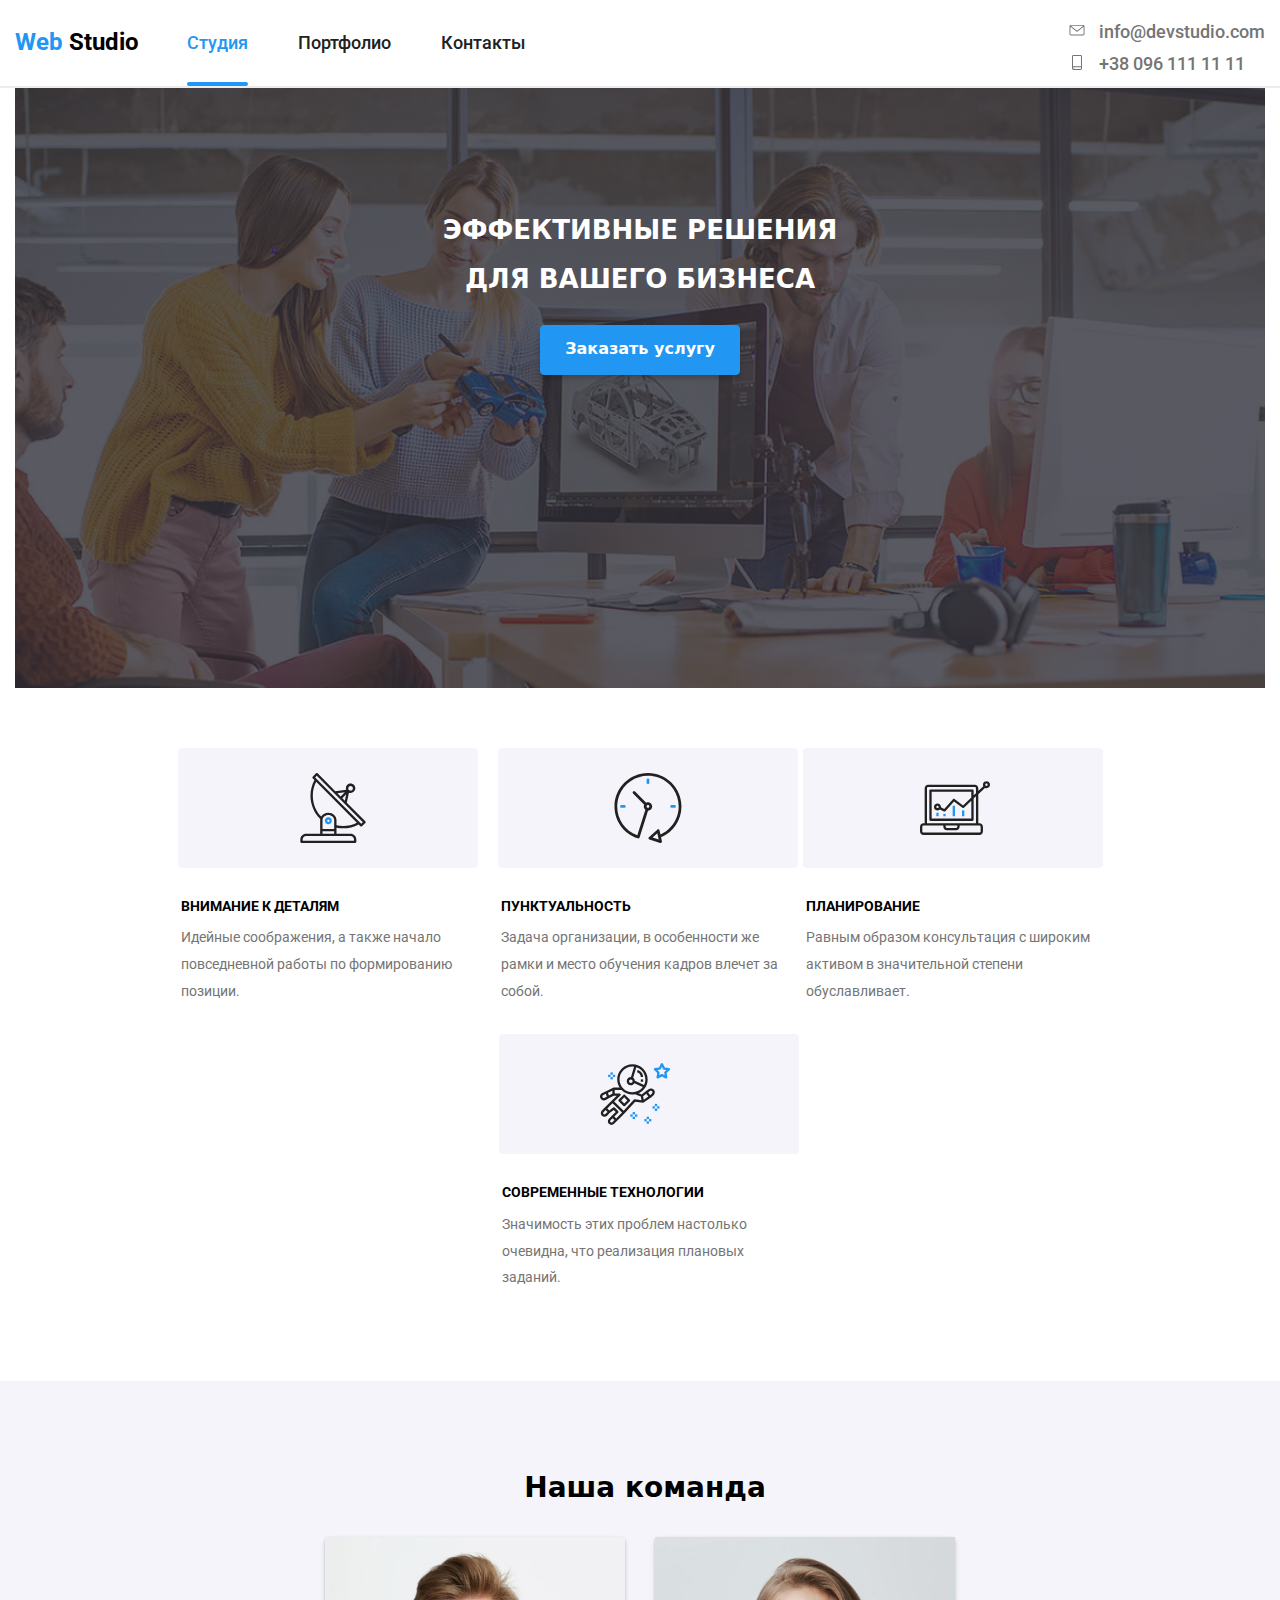
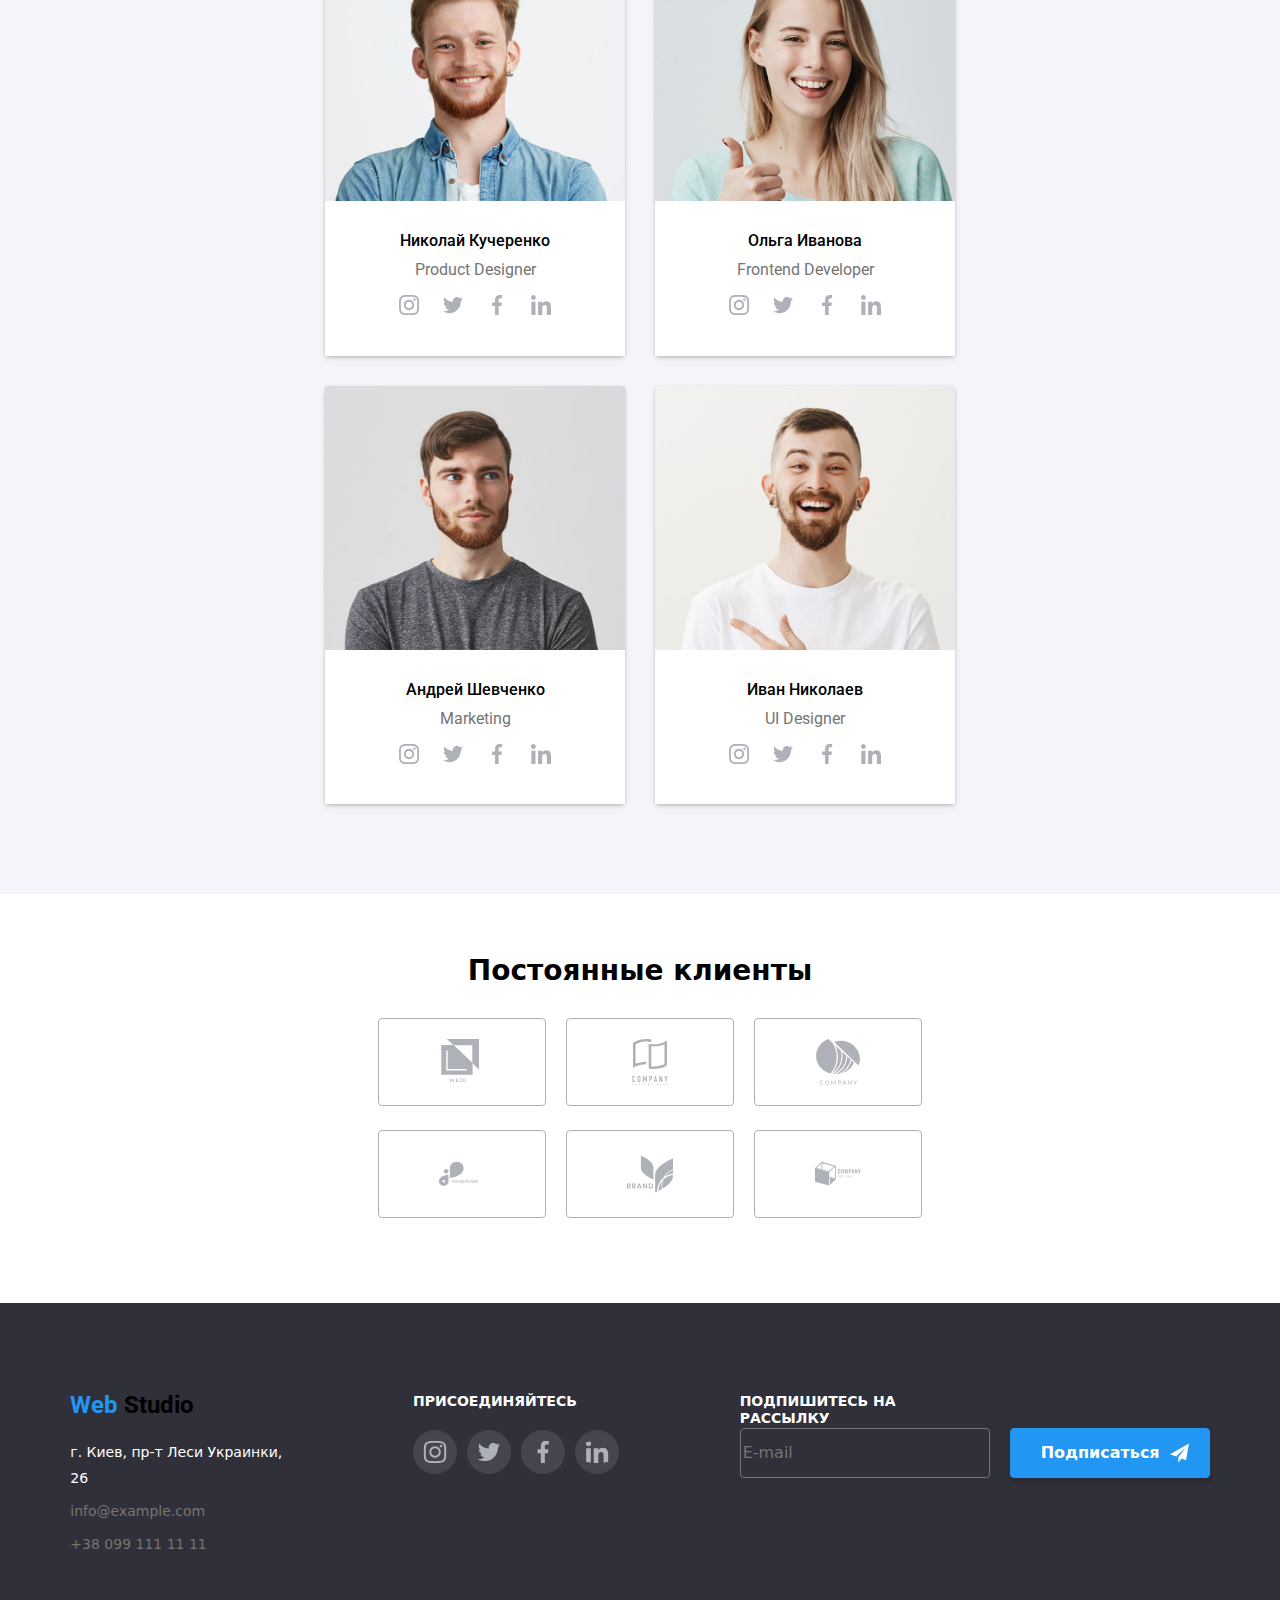
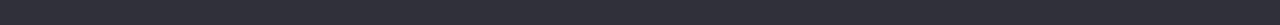
==== commit 3ad30cbb: "Адаптация под адаптив" ====
--- a/index.html
+++ b/index.html
@@ -3,491 +3,507 @@
 <head>
     <meta charset="UTF-8">
     <meta name="viewport" content="width=device-width, initial-scale=1.0">
-    <title>Главная страница</title>
+    <link rel="stylesheet" href="https://cdn.jsdelivr.net/npm/modern-normalize@2.0.0/modern-normalize.min.css">
+    <link rel="stylesheet" href="./css/style.css">
 
     <link rel="preconnect" href="https://fonts.googleapis.com">
     <link rel="preconnect" href="https://fonts.gstatic.com" crossorigin>
-    <link href="https://fonts.googleapis.com/css2?family=Roboto:wght@400;500;700;900&family=Sixtyfour&display=swap" rel="stylesheet">
-    <link rel="stylesheet" href="https://cdn.jsdelivr.net/npm/modern-normalize@2.0.0/modern-normalize.min.css">
-
-
-    <link rel="stylesheet" href="./css/index.css">
+    <link href="https://fonts.googleapis.com/css2?family=Oleo+Script&family=Raleway:ital,wght@0,700;1,700&family=Roboto:wght@400;500;700;900&display=swap" rel="stylesheet">
     
     
-
-
-
-
+    <title>Главная страница</title>
 </head>
 <body>
-    <!-- Шапка сайта\навигация по сайту -->
-    <div class="header-border">
-        <header class="header container">
-            <a href="" class="logo">Web <span class="logo-studio"> Studio</span></a>
     
-            <nav class="container pre-nav ">
-                <ul class="ul-nav">
-                    <li class="nav-li">
-                        <div class="line-active-link">
-                            <a href="./index.html" class=" title-nav link-nav current">Студия</a>
-
-                            <div class="bottom-line-studio"></div>
-                        </div>
-                        
+    <!-- Шапка -->
+    <header class="header">
+        <div class="container">
+            <div class="    "></div>
+            <div class="logo">
+                <a href="">
+                    <p>Web <span>Studio</span></p>
+                </a>
+                
+            </div>
+
+            <button data-open-navigation data-close-navigation class="mobile-button"></button>
+                <div data-backdrop-navigation class="mobile-button-window">
+                    <section class="nav-header nav-header-open">
+                        <ul class="flex-nav">
+                            <li class="flex-element">
+                                <a href="" class="nav nav-first">Студия<span class="bottom-line-studio"></span></a>
+                            </li>
+                            <li  class="flex-element">
+                                <a href="./portfolio.html" class="nav">Портфолио</a>
+                            </li>
+                            <li  class="flex-element">
+                                <a href="" class="nav nav-last">Контакты</a>
+                            </li>
+                        </ul>
+                        <ul class="link-feedback">
+                            <li>
+                                <form class="hover-mail">
+                                    <label for="svg-mail">
+                                        <svg class="svg svg-mail">
+                                            <use href="./svg-image/sprite.svg#icon-mail"></use>
+                                        </svg>
+                                    </label>
+                                
+                                    <a class="link-mail" id="svg-mail" href="mailto:info@devstudio.com">info@devstudio.com</a>
+                                </form>
+                                
+                            </li>
+                            <li>
+                                <form class="hover-tel">
+                                    <label for="svg-tel">
+                                        <svg class="svg svg-mail">
+                                            <use href="./svg-image/sprite.svg#icon-tel"></use>
+                                        </svg>
+                                    </label>
+                                    
+                                    <a class="link-tel" id="svg-tel" href="">+38 096 111 11 11</a>
+                                </form>
+                                
+                                
+                            </li>
+                        </ul>
+                
+                </div>
+        </div>
+                    </section>
+
+    </header>
+    
+    <!-- her0 -->
+    <section class="container">
+        <div class="bg-image-hero"></div>
+        <h1 class="title_hero">ЭФФЕКТИВНЫЕ РЕШЕНИЯ </br>ДЛЯ ВАШЕГО БИЗНЕСА</h1>
+        <button data-open-modal class="button-hero">Заказать услугу</button>
+    </section>
+
+    <!-- Особенности -->
+    <section class="container">
+        <ul class="flex-features flex-features-correct">
+            <li class="position">
+                <div class="bg-svg"></div>
+                <svg class="svg-features">
+                    <use href="./svg-image/sprite.svg#icon-antenna"></use>
+                </svg>
+                <h2 class="title-features">ВНИМАНИЕ К ДЕТАЛЯМ</h2>
+                <p class="text-features">Идейные соображения, а также начало повседневной работы по формированию позиции.</p>
+            </li>
+
+            <li class="position">
+                <div class="bg-svg-clock"></div>
+                <svg class="svg-features-clock">
+                    <use href="./svg-image/sprite.svg#icon-clock"></use>
+                </svg>
+                <h2 class="title-features">Пунктуальность</h2>
+                <p class="text-features">Задача организации, в особенности же рамки и место обучения кадров влечет за собой.</p>
+            </li>
+
+            <li class="position">
+                <div class="bg-svg-diagram"></div>
+                <svg class="svg-features-diagram">
+                    <use href="./svg-image/sprite.svg#icon-diagram"></use>
+                </svg>
+                <h2 class="title-features title-correction">Планирование</h2>
+                <p class="text-features text-correction">Равным образом консультация с широким активом в значительной степени обуславливает.</p>
+            </li>
+
+            <li class="position position-astrout">
+                <div class="bg-svg-astronaut"></div>
+                <svg class="svg-features-diagram">
+                    <use href="./svg-image/sprite.svg#icon-astronaut"></use>
+                </svg>
+                <h2 class="title-features">Современные технологии</h2>
+                <p class="text-features text-features-last ">Значимость этих проблем настолько очевидна, что реализация плановых заданий.</p>
+            </li>
+        </ul>
+    </section>
+
+    <!-- наша команда -->
+    <div class="bg-team">
+        <section class="container">
+            
+                <h2 class="title-team">Наша команда</h2>
+                    <ul class="normalize-team">
+                        <li class="border-team">
+                            <div class="image-team-nikolay"></div>
+                            <div class="container-contact">
+                                <h3 class="title-team-name">Николай Кучеренко</h3>
+                                <p class="text-team">Product Designer</p>
+                                <ul class="group-social">
+                                    
+                                    <li>
+                                        <svg class="svg-social">
+                                            <use href="./svg-image/sprite.svg#icon-instagram"></use>
+                                        </svg>
+                                        <div class="bg-color-cocial"></div>
+                                    </li>
+                                    
+                                    <li>
+                                        <svg class="svg-social">
+                                            <use href="./svg-image/sprite.svg#icon-twitter"></use>
+                                        </svg>
+                                        <div class="bg-color-cocial"></div>
+                                    </li>
+                                    
+                                    <li>
+                                        <svg class="svg-social">
+                                            <use href="./svg-image/sprite.svg#icon-facebook"></use>
+                                        </svg>
+                                        <div class="bg-color-cocial"></div>
+                                    </li>
+                                    
+                                    <li>
+                                        <svg class="svg-social">
+                                            <use href="./svg-image/sprite.svg#icon-linkedin"></use>
+                                        </svg>
+                                    </li>
+                                </ul>
+                            </div>
+                                                    
+                        </li>
+
+                        <li class="border-team">
+                            <div class="image-team-olga"></div>
+                            <div class="container-contact">
+                                <h3 class="title-team-name">Ольга Иванова</h3>
+                                <p class="text-team">Frontend Developer</p>
+                                <ul class="group-social">
+                                    
+                                    <li>
+                                        <svg class="svg-social">
+                                            <use href="./svg-image/sprite.svg#icon-instagram"></use>
+                                        </svg>
+                                        <div class="bg-color-cocial"></div>
+                                    </li>
+                                    
+                                    <li>
+                                        <svg class="svg-social">
+                                            <use href="./svg-image/sprite.svg#icon-twitter"></use>
+                                        </svg>
+                                        <div class="bg-color-cocial"></div>
+                                    </li>
+                                    
+                                    <li>
+                                        <svg class="svg-social">
+                                            <use href="./svg-image/sprite.svg#icon-facebook"></use>
+                                        </svg>
+                                        <div class="bg-color-cocial"></div>
+                                    </li>
+                                    
+                                    <li>
+                                        <svg class="svg-social">
+                                            <use href="./svg-image/sprite.svg#icon-linkedin"></use>
+                                        </svg>
+                                    </li>
+                                </ul>
+                            </div>
+                                                    
+                        </li>
+
+                        <li class="border-team border-nomalize">
+                            <div class="image-team-andr"></div>
+                            <div class="container-contact">
+                                <h3 class="title-team-name">Андрей Шевченко</h3>
+                                <p class="text-team">Marketing</p>
+                                <ul class="group-social">
+                                    
+                                    <li>
+                                        <svg class="svg-social">
+                                            <use href="./svg-image/sprite.svg#icon-instagram"></use>
+                                        </svg>
+                                        <div class="bg-color-cocial"></div>
+                                    </li>
+                                    
+                                    <li>
+                                        <svg class="svg-social">
+                                            <use href="./svg-image/sprite.svg#icon-twitter"></use>
+                                        </svg>
+                                        <div class="bg-color-cocial"></div>
+                                    </li>
+                                    
+                                    <li>
+                                        <svg class="svg-social">
+                                            <use href="./svg-image/sprite.svg#icon-facebook"></use>
+                                        </svg>
+                                        <div class="bg-color-cocial"></div>
+                                    </li>
+                                    
+                                    <li>
+                                        <svg class="svg-social">
+                                            <use href="./svg-image/sprite.svg#icon-linkedin"></use>
+                                        </svg>
+                                    </li>
+                                </ul>
+                            </div>
+                                                    
+                        </li>
+
+                        <li class="border-team">
+                            <div class="image-team-ivan"></div>
+                            <div class="container-contact">
+                                <h3 class="title-team-name">Иван Николаев</h3>
+                                <p class="text-team">UI Designer</p>
+                                <ul class="group-social">
+                                    
+                                    <li>
+                                        <svg class="svg-social">
+                                            <use href="./svg-image/sprite.svg#icon-instagram"></use>
+                                        </svg>
+                                        <div class="bg-color-cocial"></div>
+                                    </li>
+                                    
+                                    <li>
+                                        <svg class="svg-social">
+                                            <use href="./svg-image/sprite.svg#icon-twitter"></use>
+                                        </svg>
+                                        <div class="bg-color-cocial"></div>
+                                    </li>
+                                    
+                                    <li>
+                                        <svg class="svg-social">
+                                            <use href="./svg-image/sprite.svg#icon-facebook"></use>
+                                        </svg>
+                                        <div class="bg-color-cocial"></div>
+                                    </li>
+                                    
+                                    <li>
+                                        <svg class="svg-social">
+                                            <use href="./svg-image/sprite.svg#icon-linkedin"></use>
+                                        </svg>
+                                    </li>
+                                </ul>
+                            </div>
+                                                    
+                        </li>
+                      
+
+                    </ul>
+            
+            
+        </section>
+    </div>
+
+    <!-- Постоянные клиенты -->
+    <section class="container">
+        <h2 class="title-clients">Постоянные клиенты</h2>
+        <div class="normalize-clients">
+            <ul class="flex-clients">
+            <li>
+                <svg class="svg-icon-1" >
+                    <use href="./svg-image/sprite.svg#icon-logo_1"></use>
+                </svg>
+            </li>
+            
+            <li>
+                <svg class="svg-icon-2">
+                    <use href="./svg-image/sprite.svg#icon-logo_2"></use>
+                </svg>
+            </li>
+            
+            <li>
+                <svg class="svg-icon-3" >
+                    <use href="./svg-image/sprite.svg#icon-logo_3"></use>
+                </svg>
+            </li>
+            
+            <li>
+                <svg class="svg-icon-4">
+                    <use href="./svg-image/sprite.svg#icon-logo_4"></use>
+                </svg>
+            </li>
+            
+            <li>
+                <svg class="svg-icon-5">
+                    <use href="./svg-image/sprite.svg#icon-logo_5"></use>
+                </svg>
+            </li>
+            
+            <li>
+                <svg class="svg-icon-6">
+                    <use href="./svg-image/sprite.svg#icon-logo_6"></use>
+                </svg>
+            </li>
+        </ul>
+        </div>
+        
+    </section>
+
+    <!-- подвал -->
+    <footer class="bg-footer">
+        <div class="container">
+            <div class="contacts-flex">
+                <div class="logo logo-footer">
+                    <p>Web <span>Studio</span></p>
+                </div>
+            
+                <div class="normalize-contacts">
+                    <a class="link-map" href="https://www.google.com/maps/place/%D0%B1%D1%83%D0%BB.+%D0%9B%D0%B5%D1%81%D0%B8+%D0%A3%D0%BA%D1%80%D0%B0%D0%B8%D0%BD%D0%BA%D0%B8,+26,+%D0%9A%D0%B8%D0%B5%D0%B2,+02000/@50.4265807,30.5383858,17z/data=!3m1!4b1!4m6!3m5!1s0x40d4cf0e033ecbe9:0x57a4dffefec77da0!8m2!3d50.4265807!4d30.5383858!16s%2Fg%2F1tctq5jv?entry=ttu">
+                        г. Киев, пр-т Леси Украинки, 26</a>
+                    <a class="link-mail-contact" href="mailto:info@example.com">info@example.com</a>
+                    <a class="link-tel-contact" href="tel:+380991111111">+38 099 111 11 11</a>
+                </div>
+            </div>
+            
+            <!-- Присоединяйтесь -->
+            <div class="normalize-social">
+                <p class="title-social">Присоединяйтесь</p>
+                <ul class="link-social">
+                            
+                    <li>
+                        <svg class="social-inst">
+                            <use href="./svg-image/sprite.svg#icon-instagram"></use>
+                        </svg>
                     </li>
-    
-                    <li class="nav-li">
-                        <div class="">
-                            <a href="./portfolio.html" class="title-nav">Портфолио</a>
-                            <div class=""></div>
-                        </div>
+                    
+                    <li>
+                        <svg class="social-inst">
+                            <use href="./svg-image/sprite.svg#icon-twitter"></use>
+                        </svg>
                     </li>
-    
-                    <li class="nav-li">
-                        <a href="" class="title-nav title-nav-last">Контакты</a>
+                    
+                    <li>
+                        <svg class="social-inst">
+                            <use href="./svg-image/sprite.svg#icon-facebook"></use>
+                        </svg>
+                    </li>
+                    
+                    <li>
+                        <svg class="social-inst">
+                            <use href="./svg-image/sprite.svg#icon-linkedin"></use>
+                        </svg>
                     </li>
                 </ul>
-            </nav>
-            
-            <ul class="container feedback">
-                <li class="li-mail"> 
-                    <a href="mailto:info@devstudio.com" class="feedback-button feedback-button-1 " >
-                        <svg class="icon-mail">
-                            <use  href="./images-svg/sprite.svg#icon-mail"></use>
-                        </svg>                  
-                        info@devstudio.com
-                    </a>
-                </li>
-    
-                <li>
-                    <a href="" class="feedback-button " >
-                        <svg class="icon-tel">
-                            <use  href="./images-svg/sprite.svg#icon-tel"></use>
-                        </svg>
-                        
-                        +38 096 111 11 11</a>
-                </li>
-            </ul>
-        </header>
-    </div>
-
-    <main>
-        <!-- her0 -->
-        <section class="hero">
-            <h1 class="hero-title container">ЭФФЕКТИВНЫЕ РЕШЕНИЯ <br>ДЛЯ ВАШЕГО БИЗНЕСА</h1>
-            <button data-open-modal class="hero-button">Заказать услугу</button>
-           
-        </section>
-
-        <!-- Модальное окно -->
-        <div data-backdrop class="backdrop is-hidden">
-            
-            <div class="modal">
-                <div class="normalize-modal-content">
-                    <button data-close-modal class="closed-modal-button"></button>
-                    <p class="title-modal">Оставьте свои данные, мы вам перезвоним</p>
-                    <form class="container-name-form">
-                        <input class="input-name" type="name" value="" placeholder=" " autocomplete="off" id="input-name">
-                        
-                        <div class="svg-name"></div>
-                        <label class="label-name" for="input-name">Имя</label>
-                        
-                    </form>
-                    
-                    <form class="form-tel"> 
-                        <input 
-                        class="input-tel" 
-                        type="tel" 
-                        placeholder=" " 
-                        autocomplete="off" 
-                        id="input-tel">
-
-                        <label for="input-tel" class="label-tel">Телефон</label>
-                        <div class="svg-tel"></div>
-
-                    </form>
-                        
-                    <form class="form-email">
-                        <input class="input-email" 
-                        type="email"
-                        placeholder=" "
-                        autocomplete="off"
-                        id="input-email"
-                        >
-                        
-                        <div class="svg-email"></div>
-
-
-                        <label class="label-email" for="input-email">Почта</label>
-                    </form>
-                    
-                    <form class="form-text">
-                        <textarea
-                        class="input-text" 
-                        name="" 
-                        id="input-text" 
-                        placeholder=" "
-                        ></textarea>
-                         
-                        <label class="label-text" for="input-text">Комментарий</label>
-
-                    </form>
-
-                    <form class="form-checkbox">
-                        <input class="checkbox" type="checkbox" name="confirn" id="confirn">
-                        <label class="label-checkbox" for="confirn">Соглашаюсь с рассылкой и принимаю <a href=""class="span-link">Условия договора</a></label>
-
-                    </form>
-
-                    <button type="submit" class="button-send" >Отправить</button>
-                 
-                </div>
+            </div>
+            
+            <!-- рассылка -->
+            <div class="nomalize-mail">
+                <form class="flex-mail">
+                    <input class="input-mail" placeholder="E-mail" autocomplete="off" type="email" id="input-linked">
+                    <label class="title-mail" for="input-linked">Подпишитесь на рассылку</label>
+                </form>
+                <button class="button-subscribe">
+                    Подписаться
+                    <svg class="svg-telegram">
+                        <use href="./svg-image/sprite.svg#icon-icon_telegram"></use>
+                    </svg>
+                </button>
             </div>
         </div>
 
-        <!-- Особенности -->
-        <section >
-            <ul class=" container features-class " >
-                <li>
-                    <svg class="icon-antenna">
-                        <use href="./images-svg/sprite.svg#icon-antenna" width="70px"height="70px"></use>
-                    </svg>
-                    <h3 class="title-color title-features title-features-1 features-margin">ВНИМАНИЕ К ДЕТАЛЯМ</h3>
-                    <p class="text-color description-features features-margin title-features-1">Идейные соображения, а также начало повседневной работы по формированию позиции.</p>
-                </li>
-
-                <li>
-                    <svg class="icon-clock">
-                        <use href="./images-svg/sprite.svg#icon-clock" width="70px"height="70px"></use>
-                    </svg>
-                    <h3 class="title-color title-features title-features-2" >ПУНКТУАЛЬНОСТЬ</h3>
-                    <p class="text-color description-features">Задача организации, в особенности же рамки и место обучения кадров влечет за собой.</p>
-                </li>
-
-                <li>
-                    <svg class="icon-diagram">
-                        <use href="./images-svg/sprite.svg#icon-diagram" width="70px"height="70px"></use>
-                    </svg>
-                    <h3 class="title-color title-features-3 title-features" >ПЛАНИРОВАНИЕ</h3>
-                    <p class="text-color description-features">Равным образом консультация с широким активом в значительной степени обуславливает.</p>
-                </li>
-
-                <li>
-                    <svg class="icon-astronaut">
-                        <use href="./images-svg/sprite.svg#icon-astronaut" width="70px"height="70px"></use>
-                    </svg>
-                    <h3 class="title-color title-features-4 title-features">СОВРЕМЕННІЕ ТЕХНОЛОГИИ</h3>
-                    <p class="text-color description-features">Значимость этих проблем настолько очевидна, что реализация плановых заданий.</p>
-                </li>
-            </ul>
-        </section>
-
-        <!-- Чем мы занимаемся -->
-        <section class="container ">
-            <h2  class="title-heading-center ">Чем мы занимаемся</h2>
-            <ul class="headline ">
-                <li>
-                    <div class="headline-position">
-                        <img src="./images/desktop-dev.jpg" class="headline-image" alt="">
-                        <p class="title-headline">ДЕСКТОПНЫЕ ПРИЛОЖЕНИЯ</p>
-                    </div>
-                </li>
-                <li>
-                    
-                    <div class="headline-position">
-                        <img src="./images/box.jpg" class="headline-image" alt="">
-                        <p class="title-headline title-headline-position">МОБИЛЬНЫЕ ПРИЛОЖЕНИЯ</p>
-                    </div>
-                </li>
-                <li>
-                    <div class="headline-position">
-                        <img src="./images/desiner.jpg" class="headline-image" alt="">
-                        <p class="title-headline title-headline-last">ДИЗАЙНЕРСКИЕ РЕШЕНИЯ</p>
-                    </div>
-                </li>
-            </ul>
-        </section>
-
-        <!-- Наша команда -->
-        <div class="team-div">
-            <section class=" team container">
-                <h2 class="title-heading-center here-team">Наша команда</h2>
-                <ul class="team-li">
-                    <li class="block-team block-team-1">
-                        <img src="./images/photo1.jpg" class="img-team" alt="">
-                        <h3 class="title-color title-team">Николай Кучеренко</h3>
-                        <p class="text-color text-team">   Product Designer</p>
-    
-                        <ul class="svg-ul-team">
-                            <li>
-                                <svg class="svg-team svg-team-1">
-                                    <use  href="./images-svg/sprite.svg#icon-instagram" width="20px" height="20px"></use>
-                                </svg>
-                            </li>
-
-                            <li>
-                                <svg class="svg-team-twitter">
-                                    <use  href="./images-svg/sprite.svg#icon-twitter" width="20px" height="20px"></use>
-                                </svg>
-                            </li>
-
-                            <li>
-                                <svg class="svg-team-facebook">
-                                    <use  href="./images-svg/sprite.svg#icon-facebook" width="20px" height="20px"></use>
-                                </svg>
-                            </li>
-
-                            <li>
-                                <svg class="svg-team-linkedin ">
-                                    <use  href="./images-svg/sprite.svg#icon-linkedin" width="20px" height="20px"></use>
-                                </svg>
-                            </li>
-
-                            
-                             
-                        </ul>
-                        
-                    </li>
-    
-                    <li class="block-team">
-                       <img src="./images/photo2.jpg" class="img-team" alt="">
-                        <h3 class="title-color title-team">Ольга Иванова</h3>
-                        <p class="text-color text-team">Frontend Developer</p>
-    
-                        <ul class="svg-ul-team">
-                            <li>
-                                <svg class="svg-team svg-team-1">
-                                    <use  href="./images-svg/sprite.svg#icon-instagram" width="20px" height="20px"></use>
-                                </svg>
-                            </li>
-
-                            <li>
-                                <svg class="svg-team-twitter">
-                                    <use  href="./images-svg/sprite.svg#icon-twitter" width="20px" height="20px"></use>
-                                </svg>
-                            </li>
-
-                            <li>
-                                <svg class="svg-team-facebook">
-                                    <use  href="./images-svg/sprite.svg#icon-facebook" width="20px" height="20px"></use>
-                                </svg>
-                            </li>
-
-                            <li>
-                                <svg class="svg-team-linkedin ">
-                                    <use  href="./images-svg/sprite.svg#icon-linkedin" width="20px" height="20px"></use>
-                                </svg>
-                            </li>
-
-                            
-                             
-                        </ul> 
-                    </li>
-    
-                    <li class="block-team">
-                        <img src="./images/photo3.jpg" class="img-team" alt="">
-                        <h3 class="title-color title-team">Андрей Шевченко</h3>
-                        <p class="text-color text-team">Marketing</p>
-    
-                        <ul class="svg-ul-team">
-                            <li>
-                                <svg class="svg-team svg-team-1">
-                                    <use  href="./images-svg/sprite.svg#icon-instagram" width="20px" height="20px"></use>
-                                </svg>
-                            </li>
-
-                            <li>
-                                <svg class="svg-team-twitter">
-                                    <use  href="./images-svg/sprite.svg#icon-twitter" width="20px" height="20px"></use>
-                                </svg>
-                            </li>
-
-                            <li>
-                                <svg class="svg-team-facebook">
-                                    <use  href="./images-svg/sprite.svg#icon-facebook" width="20px" height="20px"></use>
-                                </svg>
-                            </li>
-
-                            <li>
-                                <svg class="svg-team-linkedin ">
-                                    <use  href="./images-svg/sprite.svg#icon-linkedin" width="20px" height="20px"></use>
-                                </svg>
-                            </li>
-
-                            
-                             
-                        </ul>
-                            
-                    </li>
-    
-                    <li class="block-team">
-                        <img src="./images/photo4.jpg" class="img-team" alt="">
-                        <h3 class="title-color title-team">Иван Николаев</h3>
-                        <p class="text-color text-team">UI Designer</p>
-    
-                        <ul class="svg-ul-team">
-                            <li>
-                                <svg class="svg-team svg-team-1">
-                                    <use  href="./images-svg/sprite.svg#icon-instagram" width="20px" height="20px"></use>
-                                </svg>
-                            </li>
-
-                            <li>
-                                <svg class="svg-team-twitter">
-                                    <use  href="./images-svg/sprite.svg#icon-twitter" width="20px" height="20px"></use>
-                                </svg>
-                            </li>
-
-                            <li>
-                                <svg class="svg-team-facebook">
-                                    <use  href="./images-svg/sprite.svg#icon-facebook" width="20px" height="20px"></use>
-                                </svg>
-                            </li>
-
-                            <li>
-                                <svg class="svg-team-linkedin ">
-                                    <use  href="./images-svg/sprite.svg#icon-linkedin" width="20px" height="20px"></use>
-                                </svg>
-                            </li>
-
-                            
-                             
-                        </ul>
-                            
-                    </li>
-                    
-    
-                </ul>
-            </section>
-        </div>
-
-
-        <!-- Постоянные клиенты -->
-        <section class="container">
-            <h2 class="title-heading-center ">Постоянные клиенты</h2>
-            <ul class="logos-clients">
-                <li>
-                    <a href="">
-                        <!-- <img src="./images/logo1.svg" class="logo-clients logo-clients-1" alt=""> -->
-                        <svg class="logo-clients-logo1 logo-clients-1 logo-clients" >
-                            <use class="" href="./images-svg/sprite.svg#icon-logo1" width="44.27px" height="49.23px"></use>
-                        </svg>
-                    </a>
-                </li>
-                <li>
-                    <a href="">
-                        <!-- <img src="./images/logo2.svg" class="logo-clients" alt=""> -->
-                        <svg class="logo-clients-logo2 logo-clients" >
-                            <use href="./images-svg/sprite.svg#icon-logo2" width="40px" height="52px"></use>
-                        </svg>
-                    </a>
-                </li>
-                <li>
-                    <a href="">
-                        <!-- <img src="./images/logo3.svg" class="logo-clients" alt=""> -->
-                        <svg class="logo-clients-logo3 logo-clients" >
-                            <use href="./images-svg/sprite.svg#icon-logo3" width="41px" height="42.6px"></use>
-                        </svg>
-                    </a>
-                </li>
-                <li>
-                    <a href="">
-                        <!-- <img src="./images/logo4.svg" class="logo-clients" alt=""> -->
-                        <svg class="logo-clients-logo4 logo-clients" >
-                            <use href="./images-svg/sprite.svg#icon-logo4" width="79.66px" height="42.02px"></use>
-                        </svg>
-                    </a>
-                </li>
-                <li>
-                    <a href="">
-                        <!-- <img src="./images/logo5.svg" class="logo-clients" alt=""> -->
-                        <svg class="logo-clients-logo5 logo-clients" >
-                            <use href="./images-svg/sprite.svg#icon-logo5" width="59px" height="47px"></use>
-                        </svg>
-                    </a>
-                </li>
-                <li>
-                    <a href="">
-                        <!-- <img src="./images/logo6.svg" class="logo-clients" alt=""> -->
-                        <svg class="logo-clients-logo6 logo-clients" >
-                            <use href="./images-svg/sprite.svg#icon-logo6" width="88.48px" height="45.44px"></use>
-                        </svg>
-                    </a>
-                </li>
-
-            </ul>
-        </section>
-
-    </main>
-
-    <footer class="footer">
-        <div class="container footer">
-            <div>
-                <a href="" class="logo logo-footer">Web <span class="logo-studio-footer"> Studio</span></a>
-        
-                <ul class="footer-adress">
-                    <li class="text-adress">г. Киев, пр-т Леси Украинки, 26</li>
-                    <li class="text-color">info@example.com</li>
-                    <li class="text-color last-adress">+38 099 111 11 11</li>
-                </ul>
-            </div>
-            
-            <div>
-                <p class="title-headline-footer">ПРИСОЕДИНЯЙТЕСЬ</p>
+    </footer>
+
+    <!-- Модальное окно -->
+    <div data-backdrop class="backdrop is-hidden">
+            
+        <div class="modal">
+            <div class="normalize-modal-content">
+                <button data-close-modal class="closed-modal-button"></button>
+                <p class="title-modal">Оставьте свои данные, мы вам перезвоним</p>
+                <form class="container-name-form">
+                    <input class="input-name" type="name" value="" placeholder=" " autocomplete="off" id="input-name">
+                    
+                    <div class="svg-name"></div>
+                    <label class="label-name" for="input-name">Имя</label>
+                    
+                </form>
                 
-                <ul class="svg-footer-team">
-                    <li>
-                        <svg class="svg-footer" width="20px" height="20px">
-                            <use href="./images-svg/sprite.svg#icon-instagram-white"></use>
-                        </svg>
-                    </li>
-
-                    <li>
-                        <svg class="svg-footer" width="20px" height="20px">
-                            <use href="./images-svg/sprite.svg#icon-twitter-white"></use>
-                        </svg>
-                    </li>
-
-                    <li>
-                        <svg class="svg-footer" width="20px" height="20px">
-                            <use href="./images-svg/sprite.svg#icon-facebook-white"></use>
-                        </svg>
-                    </li>
-
-                    <li>
-                        <svg class="svg-footer" width="20px" height="20px">
-                            <use href="./images-svg/sprite.svg#icon-linkedin-white"></use>
-                        </svg>
-                    </li>
-
-                </ul>
-            </div>
-        
-            <div class="sub">
-                <p class="title-headline-footer title-headline-footer-form">ПОДПИШИТЕСЬ НА РАССЫЛКУ</p>
-                <input class="email-form" placeholder="Email"  type="email">
-                <button class="button-sub">Подписаться</button>
+                <form class="form-tel"> 
+                    <input 
+                    class="input-tel" 
+                    type="tel" 
+                    placeholder=" " 
+                    autocomplete="off" 
+                    id="input-tel">
+
+                    <label for="input-tel" class="label-tel">Телефон</label>
+                    <div class="svg-tel"></div>
+
+                </form>
+                    
+                <form class="form-email">
+                    <input class="input-email" 
+                    type="email"
+                    placeholder=" "
+                    autocomplete="off"
+                    id="input-email"
+                    >
+                    
+                    <div class="svg-email"></div>
+
+
+                    <label class="label-email" for="input-email">Почта</label>
+                </form>
+                
+                <form class="form-text">
+                    <textarea
+                    class="input-text" 
+                    name="" 
+                    id="input-text" 
+                    placeholder=" "
+                    ></textarea>
+                     
+                    <label class="label-text" for="input-text">Комментарий</label>
+
+                </form>
+
+                <form class="form-checkbox">
+                    <input class="checkbox" type="checkbox" name="confirn" id="confirn">
+                    <label class="label-checkbox" for="confirn">Соглашаюсь с рассылкой и принимаю <a href=""class="span-link">Условия договора</a></label>
+
+                </form>
+
+                <button type="submit" class="button-send" >Отправить</button>
+             
             </div>
         </div>
-
-        
-        
-    </footer>
-
+    </div>
+
+    <!-- Скрипт открытия мобильной кнопки навигации -->
     <script>
         const refs = {
+            openNavBtn: document.querySelector("[data-open-navigation]"),
+            closeNavBtn: document.querySelector("[data-close-navigation]"),
+            backdropNav: document.querySelector("[data-backdrop-navigation]"),
+        };
+
+        refs.openNavBtn.addEventListener("click", toggleModal);
+        refs.closeNavBtn.addEventListener("click", toggleModal);
+
+        refs.backdropNav.addEventListener("click", logBackdropClick);
+
+        function toggleModal() {
+            refs.backdropNav.classList.toggle("mobile-button-window");
+        }
+
+        function logBackdropClick() {
+            console.log("Клик в бекдроп");
+        }
+
+
+
+
+
+    </script>
+
+    <!-- Скрипт модалки -->
+    <script>
+        const refst = {
             openModalBtn: document.querySelector("[data-open-modal]"),
             closeModalBtn: document.querySelector("[data-close-modal]"),
             backdrop: document.querySelector("[data-backdrop]"),
         };
 
-        refs.openModalBtn.addEventListener("click", toggleModal);
-        refs.closeModalBtn.addEventListener("click", toggleModal);
-
-        refs.backdrop.addEventListener("click", logBackdropClick);
+        refst.openModalBtn.addEventListener("click", toggleModal);
+        refst.closeModalBtn.addEventListener("click", toggleModal);
+
+        refst.backdrop.addEventListener("click", logBackdropClick);
 
         function toggleModal() {
-            refs.backdrop.classList.toggle("is-hidden");
+            refst.backdrop.classList.toggle("is-hidden");
         }
 
         function logBackdropClick() {
@@ -499,6 +515,5 @@
 
 
     </script>
-
 </body>
 </html>--- a/css/style.css
+++ b/css/style.css
@@ -0,0 +1,1854 @@
+@charset "UTF-8";
+.container {
+  position: relative;
+  padding-left: 15px;
+  padding-right: 15px;
+}
+
+body ul {
+  font-family: Roboto;
+  list-style: none;
+}
+
+body a {
+  text-decoration: none;
+}
+
+body h1, body h2, body h3, body h4, body h5, body h6 {
+  margin: 0;
+}
+body p {
+  margin: 0;
+}
+body ul {
+  margin: 0;
+}
+
+.header::after {
+  content: "";
+  display: -webkit-inline-box;
+  display: -ms-inline-flexbox;
+  display: inline-flex;
+  top: 65px;
+  display: grid;
+  width: auto;
+  border: 1px rgb(236, 236, 236) solid;
+}
+
+.logo {
+  display: inline-block;
+  font-family: Roboto;
+  font-size: 24px;
+  letter-spacing: 0.3;
+  margin-top: 16px;
+  margin-bottom: 16px;
+  position: relative;
+}
+@media screen and (min-width: 768px) {
+  .logo {
+    margin-bottom: 26px;
+    margin-right: 81px;
+    margin-top: 26px;
+  }
+}
+.logo a {
+  text-decoration: none;
+}
+.logo p {
+  font-weight: 700;
+  line-height: 1.2;
+  margin: 0;
+  color: #2196F3;
+}
+.logo span {
+  font-weight: 700;
+  line-height: 1.4;
+  color: black;
+}
+
+.mobile-button {
+  position: absolute;
+  display: -webkit-inline-box;
+  display: -ms-inline-flexbox;
+  display: inline-flex;
+  top: 10px;
+  right: 0px;
+  -webkit-transform: translateX(-10px);
+      -ms-transform: translateX(-10px);
+          transform: translateX(-10px);
+  width: 40px;
+  height: 40px;
+  -webkit-box-align: center;
+      -ms-flex-align: center;
+          align-items: center;
+  -webkit-box-pack: end;
+      -ms-flex-pack: end;
+          justify-content: flex-end;
+  background-color: white;
+  border: none;
+  background-image: url(../svg-button--header/menu.svg);
+  background-size: contain;
+  background-repeat: no-repeat;
+}
+@media screen and (min-width: 767px) {
+  .mobile-button {
+    display: none;
+  }
+}
+
+.mobile-button-window {
+  padding-left: 0;
+  opacity: 1;
+  -webkit-transition: opacity 250ms linear;
+  transition: opacity 250ms linear;
+}
+@media screen and (max-width: 767px) {
+  .mobile-button-window {
+    display: none;
+  }
+}
+
+.nav-header {
+  font-weight: 500;
+  font-size: 18px;
+  line-height: 1.2;
+  letter-spacing: 0.2;
+  -webkit-transition: opacity 250ms linear;
+  transition: opacity 250ms linear;
+}
+@media screen and (min-width: 768px) {
+  .nav-header {
+    display: -webkit-box;
+    display: -ms-flexbox;
+    display: flex;
+  }
+}
+@media screen and (max-width: 767px) {
+  .nav-header {
+    padding-right: 40px;
+    left: auto;
+    right: auto;
+    -webkit-box-shadow: 0 1px 3px 0 rgba(0, 0, 0, 0.16), 0 2px 4px 0 rgba(0, 0, 0, 0.08), 0 4px 8px 0 rgba(0, 0, 0, 0.04);
+            box-shadow: 0 1px 3px 0 rgba(0, 0, 0, 0.16), 0 2px 4px 0 rgba(0, 0, 0, 0.08), 0 4px 8px 0 rgba(0, 0, 0, 0.04);
+    opacity: 0;
+    -webkit-transition: opacity 250ms linear;
+    transition: opacity 250ms linear;
+  }
+}
+@media screen and (min-width: 768px) {
+  .nav-header .flex-nav {
+    display: -webkit-box;
+    display: -ms-flexbox;
+    display: flex;
+    position: absolute;
+    top: 32px;
+    left: 147px;
+  }
+}
+
+.nav-header.nav-header-open {
+  -webkit-transition: opacity 400ms linear;
+  transition: opacity 400ms linear;
+  opacity: 1;
+}
+
+.nav {
+  color: #212121;
+  -webkit-transition: color 200ms linear;
+  transition: color 200ms linear;
+}
+@media screen and (max-width: 767px) {
+  .nav {
+    position: relative;
+    margin-bottom: 40px;
+    display: -webkit-box;
+    display: -ms-flexbox;
+    display: flex;
+    -webkit-box-pack: center;
+        -ms-flex-pack: center;
+            justify-content: center;
+    -webkit-box-align: center;
+        -ms-flex-align: center;
+            align-items: center;
+  }
+}
+.nav:hover {
+  color: #2196F3;
+}
+
+@media screen and (min-width: 768px) {
+  .flex-element {
+    margin-right: 50px;
+  }
+}
+
+.nav-first {
+  padding-top: 60px;
+  color: #2196F3;
+}
+@media screen and (min-width: 768px) {
+  .nav-first {
+    padding-top: 0;
+  }
+}
+
+.nav-last {
+  margin-bottom: 60px;
+}
+@media screen and (min-width: 768px) {
+  .nav-last {
+    margin-bottom: 0;
+  }
+}
+
+@media screen and (max-width: 767px) {
+  .bottom-line-studio {
+    display: block;
+    position: absolute;
+    margin-top: 28px;
+    background-color: #2196F3;
+    height: 4px;
+    width: 61px;
+    border-color: #2196F3;
+    border-radius: 4px;
+  }
+}
+@media screen and (min-width: 768px) {
+  .bottom-line-studio {
+    display: block;
+    position: absolute;
+    margin-top: 28px;
+    background-color: #2196F3;
+    height: 4px;
+    width: 61px;
+    border-color: #2196F3;
+    border-radius: 4px;
+  }
+}
+
+.hover-mail .link-mail {
+  color: #757575;
+}
+.hover-mail .link-mail:hover {
+  color: #2196F3;
+}
+.hover-mail .link-mail {
+  -webkit-transition: color 200ms linear;
+  transition: color 200ms linear;
+  color: #757575;
+}
+.hover-mail:hover .svg-mail {
+  fill: #2196F3;
+}
+@media screen and (max-width: 767px) {
+  .hover-mail {
+    display: -webkit-box;
+    display: -ms-flexbox;
+    display: flex;
+    -webkit-box-pack: center;
+        -ms-flex-pack: center;
+            justify-content: center;
+    margin-bottom: 16px;
+  }
+}
+@media screen and (min-width: 768px) {
+  .hover-mail {
+    margin-bottom: 10px;
+    margin-top: 21px;
+  }
+}
+
+.svg-mail {
+  width: 16px;
+  height: 15px;
+  fill: #757575;
+  margin-right: 10px;
+  -webkit-transition: fill 200ms linear;
+  transition: fill 200ms linear;
+}
+
+.svg-tel {
+  width: 10px;
+  height: 14.94px;
+  fill: #757575;
+  margin-top: 3px;
+  margin-right: 10px;
+  -webkit-transition: fill 200ms linear;
+  transition: fill 200ms linear;
+}
+
+.link-feedback {
+  display: block;
+  margin-left: auto;
+  margin-right: auto;
+  -webkit-box-pack: center;
+      -ms-flex-pack: center;
+          justify-content: center;
+}
+@media screen and (min-width: 768px) {
+  .link-feedback {
+    position: absolute;
+    top: 0;
+    left: auto;
+    right: 15px;
+  }
+}
+
+.hover-tel .link-tel {
+  color: #757575;
+}
+.hover-tel:hover .svg-mail {
+  fill: #2196F3;
+}
+.hover-tel .link-tel {
+  -webkit-transition: color 200ms linear;
+  transition: color 200ms linear;
+}
+.hover-tel .link-tel:hover {
+  color: #2196F3;
+}
+@media screen and (max-width: 767px) {
+  .hover-tel {
+    display: -webkit-box;
+    display: -ms-flexbox;
+    display: flex;
+    -webkit-box-pack: center;
+        -ms-flex-pack: center;
+            justify-content: center;
+    padding-bottom: 60px;
+  }
+}
+@media screen and (min-width: 768px) {
+  .hover-tel {
+    margin-bottom: 21px;
+  }
+}
+
+.bg-image-hero {
+  position: relative;
+}
+@media screen and (min-width: 1120px) {
+  .bg-image-hero {
+    display: block;
+    width: auto;
+    height: 600px;
+    margin-right: auto;
+    margin-left: auto;
+    padding-right: 15px;
+    background-repeat: no-repeat;
+    background-image: -webkit-gradient(linear, left top, right top, from(rgba(47, 48, 58, 0.8)), to(rgba(47, 48, 58, 0.8))), url(../image/Header_1600x600.jpg);
+    background-image: linear-gradient(to right, rgba(47, 48, 58, 0.8), rgba(47, 48, 58, 0.8)), url(../image/Header_1600x600.jpg);
+    background-size: cover;
+    background-position: center;
+    margin-bottom: 60px;
+  }
+}
+@media screen and (max-width: 1119px) {
+  .bg-image-hero {
+    display: block;
+    width: auto;
+    height: 400px;
+    margin-right: auto;
+    margin-left: auto;
+    padding-right: 15px;
+    background-repeat: no-repeat;
+    background-image: -webkit-gradient(linear, left top, right top, from(rgba(47, 48, 58, 0.8)), to(rgba(47, 48, 58, 0.8))), url(../image/Header_768x400.jpg);
+    background-image: linear-gradient(to right, rgba(47, 48, 58, 0.8), rgba(47, 48, 58, 0.8)), url(../image/Header_768x400.jpg);
+    background-size: cover;
+    background-position: center;
+    margin-bottom: 60px;
+  }
+}
+@media screen and (max-width: 767px) {
+  .bg-image-hero {
+    display: block;
+    width: auto;
+    height: 400px;
+    margin-right: auto;
+    margin-left: auto;
+    padding-right: 15px;
+    background-repeat: no-repeat;
+    background-image: -webkit-gradient(linear, left top, right top, from(rgba(47, 48, 58, 0.8)), to(rgba(47, 48, 58, 0.8))), url(../image/Header_480x400_mobile.jpg);
+    background-image: linear-gradient(to right, rgba(47, 48, 58, 0.8), rgba(47, 48, 58, 0.8)), url(../image/Header_480x400_mobile.jpg);
+    background-size: cover;
+    background-position: center;
+    margin-bottom: 60px;
+  }
+}
+
+.title_hero {
+  position: absolute;
+  top: 0;
+  right: 1%;
+  left: 1%;
+  text-align: center;
+  font-weight: 900;
+  font-size: 26px;
+  line-height: 1.9;
+  letter-spacing: 0.6;
+  color: white;
+  display: inline-block;
+  margin-top: 118px;
+  margin-bottom: 198px;
+}
+
+.button-hero {
+  display: -webkit-inline-box;
+  display: -ms-inline-flexbox;
+  display: inline-flex;
+  position: absolute;
+  font-weight: 700;
+  font-size: 16px;
+  line-height: 1.9;
+  letter-spacing: 0.6;
+  color: white;
+  top: 232px;
+  width: 200px;
+  height: 50px;
+  right: 50%;
+  left: 50%;
+  -webkit-transform: translate(-50%, -50%);
+      -ms-transform: translate(-50%, -50%);
+          transform: translate(-50%, -50%);
+  margin-top: 30px;
+  -webkit-box-pack: center;
+      -ms-flex-pack: center;
+          justify-content: center;
+  -webkit-box-align: center;
+      -ms-flex-align: center;
+          align-items: center;
+  border-radius: 4px;
+  background-color: #2196F3;
+  -webkit-box-shadow: 0 4px 4px 0 rgba(0, 0, 0, 0.15);
+          box-shadow: 0 4px 4px 0 rgba(0, 0, 0, 0.15);
+  border: solid #2196F3 1px;
+}
+
+@media screen and (min-width: 768px) {
+  .flex-features {
+    width: 100%;
+    display: -webkit-box;
+    display: -ms-flexbox;
+    display: flex;
+    -ms-flex-wrap: wrap;
+        flex-wrap: wrap;
+    -webkit-box-pack: center;
+        -ms-flex-pack: center;
+            justify-content: center;
+    margin-left: -100px;
+  }
+}
+@media screen and (min-width: 768px) and (max-width: 1119px) {
+  .flex-features {
+    margin-left: auto;
+    margin-right: auto;
+  }
+}
+
+@media screen and (min-width: 768px) {
+  .flex-features-correct {
+    margin-left: -10px;
+  }
+}
+
+.bg-svg {
+  border-radius: 4px;
+  background-color: #F5F4FA;
+  margin-bottom: 30px;
+}
+@media screen and (max-width: 767px) {
+  .bg-svg {
+    margin-left: -40px;
+    height: 120px;
+    width: auto;
+  }
+}
+@media screen and (min-width: 768px) {
+  .bg-svg {
+    height: 120px;
+    width: 300px;
+    margin-right: 20px;
+  }
+}
+
+.svg-features {
+  width: 70px;
+  height: 70px;
+}
+@media screen and (max-width: 767px) {
+  .svg-features {
+    position: absolute;
+    top: 25px;
+    left: calc(50% - 50px);
+    padding-left: auto;
+    padding-right: auto;
+  }
+}
+@media screen and (min-width: 768px) {
+  .svg-features {
+    position: absolute;
+    top: 25px;
+    left: calc(50% - 40px);
+  }
+}
+
+.title-features {
+  font-weight: 700;
+  font-size: 14px;
+  line-height: 1.2;
+  letter-spacing: 0.3;
+  text-transform: uppercase;
+  margin-bottom: 10px;
+}
+@media screen and (max-width: 767px) {
+  .title-features {
+    text-align: center;
+    margin-left: -30px;
+    color: #212121;
+  }
+}
+@media screen and (min-width: 768px) {
+  .title-features {
+    margin-left: 3px;
+  }
+}
+
+.text-features {
+  font-weight: 400;
+  font-size: 14px;
+  line-height: 1.9;
+  letter-spacing: 0.3;
+  color: #757575;
+}
+@media screen and (max-width: 767px) {
+  .text-features {
+    margin-left: -40px;
+    padding: 0;
+    text-align: left;
+    padding-bottom: 30px;
+  }
+}
+@media screen and (min-width: 768px) {
+  .text-features {
+    width: 300px;
+    margin-left: 3px;
+    padding-bottom: 30px;
+  }
+}
+
+.bg-svg-clock {
+  border-radius: 4px;
+  background-color: #F5F4FA;
+  margin-bottom: 30px;
+}
+@media screen and (max-width: 767px) {
+  .bg-svg-clock {
+    margin-left: -40px;
+    height: 120px;
+    width: auto;
+  }
+}
+@media screen and (min-width: 768px) {
+  .bg-svg-clock {
+    height: 120px;
+    width: 300px;
+    margin-right: 20px;
+  }
+}
+
+.position {
+  position: relative;
+}
+
+.svg-features-clock {
+  width: 70px;
+  height: 70px;
+}
+@media screen and (max-width: 767px) {
+  .svg-features-clock {
+    position: absolute;
+    top: 25px;
+    left: calc(50% - 50px);
+    padding-left: auto;
+    padding-right: auto;
+  }
+}
+@media screen and (min-width: 768px) {
+  .svg-features-clock {
+    position: absolute;
+    top: 25px;
+    left: calc(50% - 45px);
+  }
+}
+
+.bg-svg-diagram {
+  border-radius: 4px;
+  background-color: #F5F4FA;
+  margin-bottom: 30px;
+}
+@media screen and (max-width: 767px) {
+  .bg-svg-diagram {
+    margin-left: -40px;
+    height: 120px;
+    width: auto;
+  }
+}
+@media screen and (min-width: 768px) {
+  .bg-svg-diagram {
+    margin-left: -15px;
+    height: 120px;
+    width: 300px;
+    margin-right: 20px;
+  }
+}
+
+@media screen and (max-width: 767px) {
+  .position {
+    position: relative;
+  }
+}
+
+.svg-features-diagram {
+  width: 70px;
+  height: 70px;
+}
+@media screen and (max-width: 767px) {
+  .svg-features-diagram {
+    position: absolute;
+    top: 25px;
+    left: calc(50% - 50px);
+    padding-left: auto;
+    padding-right: auto;
+  }
+}
+@media screen and (min-width: 768px) {
+  .svg-features-diagram {
+    position: absolute;
+    top: 25px;
+    left: calc(50% - 45px);
+    margin-left: -5px;
+  }
+}
+
+@media screen and (min-width: 768px) {
+  .title-correction, .text-correction {
+    margin-left: -12px;
+  }
+}
+
+.bg-svg-astronaut {
+  border-radius: 4px;
+  background-color: #F5F4FA;
+  margin-bottom: 30px;
+}
+@media screen and (max-width: 767px) {
+  .bg-svg-astronaut {
+    margin-left: -40px;
+    height: 120px;
+    width: auto;
+  }
+}
+@media screen and (min-width: 768px) {
+  .bg-svg-astronaut {
+    height: 120px;
+    width: 300px;
+  }
+}
+
+.svg-features-astronaut {
+  width: 70px;
+  height: 70px;
+}
+@media screen and (max-width: 767px) {
+  .svg-features-astronaut {
+    position: absolute;
+    top: 25px;
+    left: calc(50% - 50px);
+    padding-left: auto;
+    padding-right: auto;
+  }
+}
+@media screen and (min-width: 768px) {
+  .svg-features-astronaut {
+    position: absolute;
+    top: 25px;
+    left: calc(50% - 45px);
+    margin-left: -255px;
+  }
+}
+
+.text-features-last {
+  margin-bottom: 60px;
+}
+
+.normalize-team {
+  padding-bottom: 60px;
+}
+@media screen and (min-width: 768px) {
+  .normalize-team {
+    display: -webkit-box;
+    display: -ms-flexbox;
+    display: flex;
+    -ms-flex-wrap: wrap;
+        flex-wrap: wrap;
+    max-width: 700px;
+    -webkit-box-pack: center;
+        -ms-flex-pack: center;
+            justify-content: center;
+    margin-left: auto;
+    margin-right: auto;
+  }
+}
+
+.bg-team {
+  padding-top: 27px;
+  background-color: #F5F4FA;
+  margin-left: -40px;
+  text-align: center;
+  margin-bottom: 60px;
+}
+
+.title-team {
+  margin-top: 60px;
+  margin-bottom: 30px;
+  padding-left: 40px;
+  -webkit-transform: translateX(5px);
+      -ms-transform: translateX(5px);
+          transform: translateX(5px);
+  text-align: center;
+  font-weight: 700;
+  font-size: 28px;
+  line-height: 1.4;
+  letter-spacing: 0.3;
+}
+
+.border-team {
+  list-style: none;
+  margin-right: auto;
+  margin-left: auto;
+  max-width: 450px;
+  -webkit-box-shadow: 0 1px 3px 0 rgba(0, 0, 0, 0.16), 0 2px 4px 0 rgba(0, 0, 0, 0.08), 0 4px 8px 0 rgba(0, 0, 0, 0.04);
+          box-shadow: 0 1px 3px 0 rgba(0, 0, 0, 0.16), 0 2px 4px 0 rgba(0, 0, 0, 0.08), 0 4px 8px 0 rgba(0, 0, 0, 0.04);
+  border-radius: 4px;
+  margin-bottom: 30px;
+}
+
+.container-contact {
+  background-color: white;
+}
+
+.image-team-nikolay {
+  display: block;
+  background-position: center;
+  margin-right: auto;
+  margin-left: auto;
+}
+@media screen and (max-width: 767px) {
+  .image-team-nikolay {
+    background-image: url(../image/img-nikolay.jpg);
+    background-size: cover;
+    width: auto;
+    height: 320px;
+    background-repeat: no-repeat;
+  }
+}
+@media screen and (min-width: 768px) {
+  .image-team-nikolay {
+    background-image: url(../image/img-nikolay.jpg);
+    background-size: cover;
+    width: auto;
+    height: 264px;
+    width: 300px;
+    background-repeat: no-repeat;
+  }
+}
+
+.title-team-name {
+  padding-top: 30px;
+  margin-bottom: 10px;
+  font-weight: 500;
+  font-size: 16px;
+  line-height: 1.2;
+  letter-spacing: 0.3;
+  text-align: center;
+}
+
+.text-team {
+  font-weight: 400;
+  font-size: 16px;
+  line-height: 1.2;
+  letter-spacing: 0.3;
+  color: #757575;
+  margin-bottom: 16px;
+}
+
+.group-social {
+  display: -webkit-box;
+  display: -ms-flexbox;
+  display: flex;
+  -webkit-box-pack: center;
+      -ms-flex-pack: center;
+          justify-content: center;
+  margin-left: -40px;
+}
+
+.svg-social {
+  position: relative;
+  margin-right: 12px;
+  margin-left: 12px;
+  width: 20px;
+  height: 20px;
+  margin-bottom: 36px;
+}
+.svg-social:hover {
+  background-color: aqua;
+}
+
+.image-team-olga {
+  display: block;
+  background-position: center;
+  margin-right: auto;
+  margin-left: auto;
+}
+@media screen and (max-width: 767px) {
+  .image-team-olga {
+    background-image: url(../image/img-olga.jpg);
+    background-size: cover;
+    width: auto;
+    height: 320px;
+    background-repeat: no-repeat;
+  }
+}
+@media screen and (min-width: 768px) {
+  .image-team-olga {
+    background-image: url(../image/img-olga.jpg);
+    background-size: cover;
+    width: auto;
+    height: 264px;
+    width: 300px;
+    background-repeat: no-repeat;
+  }
+}
+
+.image-team-andr {
+  display: block;
+  background-position: center;
+  margin-right: auto;
+  margin-left: auto;
+}
+@media screen and (max-width: 767px) {
+  .image-team-andr {
+    background-image: url(../image/img-andrey.jpg);
+    background-size: cover;
+    width: auto;
+    height: 320px;
+    background-repeat: no-repeat;
+  }
+}
+@media screen and (min-width: 768px) {
+  .image-team-andr {
+    background-image: url(../image/img-andrey.jpg);
+    background-size: cover;
+    width: auto;
+    height: 264px;
+    width: 300px;
+    background-repeat: no-repeat;
+  }
+}
+
+@media screen and (min-width: 768px) {
+  .border-nomalize {
+    margin-left: 15px;
+  }
+}
+
+.image-team-ivan {
+  display: block;
+  background-position: center;
+  margin-right: auto;
+  margin-left: auto;
+}
+@media screen and (max-width: 767px) {
+  .image-team-ivan {
+    background-image: url(../image/img-andrey.jpg);
+    background-size: cover;
+    width: auto;
+    height: 320px;
+    background-repeat: no-repeat;
+  }
+}
+@media screen and (min-width: 768px) {
+  .image-team-ivan {
+    background-image: url(../image/img-ivan.jpg);
+    background-size: cover;
+    width: auto;
+    height: 264px;
+    width: 300px;
+    background-repeat: no-repeat;
+  }
+}
+
+.title-clients {
+  margin-top: 60px;
+  margin-bottom: 30px;
+  font-weight: 700;
+  font-size: 28px;
+  line-height: 1.2;
+  letter-spacing: 0.3;
+  text-align: center;
+}
+
+.normalize-clients {
+  display: -webkit-box;
+  display: -ms-flexbox;
+  display: flex;
+  -webkit-box-pack: center;
+      -ms-flex-pack: center;
+          justify-content: center;
+  margin-left: -40px;
+  margin-bottom: 60px;
+}
+@media screen and (min-width: 768px) {
+  .normalize-clients {
+    max-width: 700px;
+    display: -webkit-box;
+    display: -ms-flexbox;
+    display: flex;
+    -ms-flex-wrap: wrap;
+        flex-wrap: wrap;
+    margin-left: auto;
+    margin-right: auto;
+  }
+}
+
+.flex-clients {
+  display: -webkit-inline-box;
+  display: -ms-inline-flexbox;
+  display: inline-flex;
+  -ms-flex-wrap: wrap;
+      flex-wrap: wrap;
+  -webkit-box-pack: center;
+      -ms-flex-pack: center;
+          justify-content: center;
+  -webkit-box-align: center;
+      -ms-flex-align: center;
+          align-items: center;
+}
+@media screen and (max-width: 767px) {
+  .flex-clients {
+    max-width: 480px;
+  }
+}
+
+.svg-icon-1 {
+  margin-bottom: 20px;
+  display: -webkit-inline-box;
+  display: -ms-inline-flexbox;
+  display: inline-flex;
+  fill: #AFB1B8;
+  border: #AFB1B8 solid 1px;
+  padding-left: 60px;
+  padding-right: 60px;
+  padding-top: 20px;
+  padding-bottom: 20px;
+  border-radius: 4px;
+}
+@media screen and (max-width: 767px) {
+  .svg-icon-1 {
+    width: 210px;
+    height: 90px;
+  }
+}
+@media screen and (min-width: 768px) {
+  .svg-icon-1 {
+    width: 168px;
+    height: 88px;
+  }
+}
+@media screen and (min-width: 470px) {
+  .svg-icon-1 {
+    margin-right: 20px;
+  }
+}
+.svg-icon-1:hover {
+  fill: #2196F3;
+  border: #2196F3 solid 1px;
+}
+
+.svg-icon-2 {
+  margin-bottom: 20px;
+  display: -webkit-inline-box;
+  display: -ms-inline-flexbox;
+  display: inline-flex;
+  fill: #AFB1B8;
+  border: #AFB1B8 solid 1px;
+  padding-left: 60px;
+  padding-right: 60px;
+  padding-top: 20px;
+  padding-bottom: 20px;
+  border-radius: 4px;
+}
+@media screen and (max-width: 767px) {
+  .svg-icon-2 {
+    width: 210px;
+    height: 90px;
+  }
+}
+@media screen and (min-width: 768px) {
+  .svg-icon-2 {
+    width: 168px;
+    height: 88px;
+    margin-right: 20px;
+  }
+}
+.svg-icon-2:hover {
+  fill: #2196F3;
+  border: #2196F3 solid 1px;
+}
+
+.svg-icon-3 {
+  margin-bottom: 20px;
+  display: -webkit-inline-box;
+  display: -ms-inline-flexbox;
+  display: inline-flex;
+  fill: #AFB1B8;
+  border: #AFB1B8 solid 1px;
+  padding-left: 60px;
+  padding-right: 60px;
+  padding-top: 20px;
+  padding-bottom: 20px;
+  border-radius: 4px;
+}
+@media screen and (max-width: 767px) {
+  .svg-icon-3 {
+    width: 210px;
+    height: 90px;
+  }
+}
+@media screen and (min-width: 768px) {
+  .svg-icon-3 {
+    width: 168px;
+    height: 88px;
+  }
+}
+@media screen and (min-width: 470px) {
+  .svg-icon-3 {
+    margin-right: 20px;
+  }
+}
+.svg-icon-3:hover {
+  fill: #2196F3;
+  border: #2196F3 solid 1px;
+}
+
+.svg-icon-4 {
+  margin-bottom: 20px;
+  display: -webkit-inline-box;
+  display: -ms-inline-flexbox;
+  display: inline-flex;
+  fill: #AFB1B8;
+  border: #AFB1B8 solid 1px;
+  padding-left: 60px;
+  padding-right: 60px;
+  padding-top: 20px;
+  padding-bottom: 20px;
+  border-radius: 4px;
+}
+@media screen and (max-width: 767px) {
+  .svg-icon-4 {
+    width: 210px;
+    height: 90px;
+  }
+}
+@media screen and (min-width: 768px) {
+  .svg-icon-4 {
+    width: 168px;
+    height: 88px;
+    margin-left: -20px;
+    margin-right: 20px;
+  }
+}
+.svg-icon-4:hover {
+  fill: #2196F3;
+  border: #2196F3 solid 1px;
+}
+
+.svg-icon-5 {
+  margin-bottom: 20px;
+  display: -webkit-inline-box;
+  display: -ms-inline-flexbox;
+  display: inline-flex;
+  fill: #AFB1B8;
+  border: #AFB1B8 solid 1px;
+  padding-left: 60px;
+  padding-right: 60px;
+  padding-top: 20px;
+  padding-bottom: 20px;
+  border-radius: 4px;
+}
+@media screen and (max-width: 767px) {
+  .svg-icon-5 {
+    width: 210px;
+    height: 90px;
+  }
+}
+@media screen and (min-width: 768px) {
+  .svg-icon-5 {
+    width: 168px;
+    height: 88px;
+  }
+}
+@media screen and (min-width: 470px) {
+  .svg-icon-5 {
+    margin-right: 20px;
+  }
+}
+.svg-icon-5:hover {
+  fill: #2196F3;
+  border: #2196F3 solid 1px;
+}
+
+.svg-icon-6 {
+  margin-bottom: 20px;
+  display: -webkit-inline-box;
+  display: -ms-inline-flexbox;
+  display: inline-flex;
+  fill: #AFB1B8;
+  border: #AFB1B8 solid 1px;
+  padding-left: 60px;
+  padding-right: 60px;
+  padding-top: 20px;
+  padding-bottom: 20px;
+  border-radius: 4px;
+}
+@media screen and (max-width: 767px) {
+  .svg-icon-6 {
+    width: 210px;
+    height: 90px;
+  }
+}
+@media screen and (min-width: 768px) {
+  .svg-icon-6 {
+    width: 168px;
+    height: 88px;
+  }
+}
+.svg-icon-6:hover {
+  fill: #2196F3;
+  border: #2196F3 solid 1px;
+}
+
+.bg-footer {
+  background-color: #2F303A;
+  padding-top: 60px;
+}
+@media screen and (min-width: 768px) {
+  .bg-footer {
+    margin-left: auto;
+    margin-right: auto;
+  }
+}
+@media screen and (max-width: 1119px) {
+  .bg-footer .container {
+    max-width: 768px;
+    margin: auto;
+  }
+}
+@media screen and (min-width: 768px) {
+  .bg-footer .container {
+    display: -webkit-box;
+    display: -ms-flexbox;
+    display: flex;
+    -ms-flex-wrap: wrap;
+        flex-wrap: wrap;
+  }
+}
+.bg-footer .container .contacts-flex {
+  -webkit-box-pack: center;
+      -ms-flex-pack: center;
+          justify-content: center;
+  margin-left: auto;
+  margin-right: auto;
+}
+@media screen and (min-width: 768px) {
+  .bg-footer .container .normalize-contacts {
+    margin-top: -20px;
+    -webkit-box-pack: start;
+        -ms-flex-pack: start;
+            justify-content: flex-start;
+  }
+}
+
+.logo-footer {
+  display: inline;
+  text-align: center;
+  padding-bottom: 20px;
+}
+@media screen and (min-width: 768px) {
+  .logo-footer {
+    display: -webkit-box;
+    display: -ms-flexbox;
+    display: flex;
+    margin-bottom: 18px;
+    -webkit-box-pack: start;
+        -ms-flex-pack: start;
+            justify-content: flex-start;
+  }
+}
+
+.normalize-contacts {
+  margin-top: 20px;
+  margin-bottom: 60px;
+  display: -webkit-box;
+  display: -ms-flexbox;
+  display: flex;
+  -ms-flex-wrap: wrap;
+      flex-wrap: wrap;
+  width: 232px;
+  -webkit-box-pack: center;
+      -ms-flex-pack: center;
+          justify-content: center;
+  margin-left: auto;
+  margin-right: auto;
+}
+
+.link-map {
+  font-weight: 400;
+  font-size: 14px;
+  line-height: 1.8;
+  letter-spacing: 0.3;
+  color: white;
+  margin-bottom: 8px;
+}
+
+.link-mail-contact {
+  font-weight: 400;
+  font-size: 14px;
+  line-height: 1.8;
+  letter-spacing: 0.3;
+  color: #757575;
+  margin-bottom: 8px;
+}
+
+.link-tel-contact {
+  font-weight: 400;
+  font-size: 14px;
+  line-height: 1.8;
+  letter-spacing: 0.3;
+  color: #757575;
+  margin-bottom: 8px;
+}
+
+.normalize-social {
+  display: inline;
+  text-align: center;
+  max-width: 210px;
+}
+@media screen and (min-width: 768px) {
+  .normalize-social {
+    max-width: 300px;
+    margin-left: auto;
+    margin-right: auto;
+  }
+}
+
+.title-social {
+  font-weight: 700;
+  font-size: 14px;
+  line-height: 1.2;
+  letter-spacing: 0.3;
+  color: white;
+  margin-bottom: 20px;
+  text-transform: uppercase;
+}
+@media screen and (min-width: 768px) {
+  .title-social {
+    padding-top: 30px;
+    display: -webkit-box;
+    display: -ms-flexbox;
+    display: flex;
+  }
+}
+
+.link-social {
+  display: -webkit-box;
+  display: -ms-flexbox;
+  display: flex;
+  -ms-flex-wrap: wrap;
+      flex-wrap: wrap;
+  -webkit-box-pack: center;
+      -ms-flex-pack: center;
+          justify-content: center;
+  margin-left: -40px;
+  margin-bottom: 60px;
+}
+
+.social-inst {
+  width: 44px;
+  height: 44px;
+  border-radius: 24px;
+  padding: 20% 0.1%;
+  background-color: rgba(255, 255, 255, 0.1);
+  margin-right: 10px;
+}
+
+.nomalize-mail {
+  display: -webkit-box;
+  display: -ms-flexbox;
+  display: flex;
+  -ms-flex-wrap: wrap;
+      flex-wrap: wrap;
+  -webkit-box-pack: center;
+      -ms-flex-pack: center;
+          justify-content: center;
+  margin-left: auto;
+  margin-right: auto;
+  max-width: 480px;
+}
+@media screen and (min-width: 1119px) {
+  .nomalize-mail {
+    display: -webkit-box;
+    display: -ms-flexbox;
+    display: flex;
+    -webkit-box-pack: start;
+        -ms-flex-pack: start;
+            justify-content: flex-start;
+  }
+}
+
+.flex-mail {
+  position: relative;
+  display: -webkit-box;
+  display: -ms-flexbox;
+  display: flex;
+  -ms-flex-wrap: wrap;
+      flex-wrap: wrap;
+}
+
+.title-mail {
+  position: absolute;
+  display: block;
+  width: 230px;
+  bottom: 60px;
+  left: 75px;
+  font-weight: 700;
+  font-size: 14px;
+  line-height: 1.2;
+  letter-spacing: 0.3;
+  color: white;
+  text-transform: uppercase;
+}
+@media screen and (min-width: 1119px) {
+  .title-mail {
+    top: 30px;
+    left: 0;
+  }
+}
+
+.input-mail {
+  width: 358px;
+  height: 50px;
+  border: #757575 solid 1px;
+  border-radius: 4px;
+  color: #757575;
+  background-color: #2F303A;
+}
+@media screen and (min-width: 1119px) {
+  .input-mail {
+    margin-top: 65px;
+    width: 250px;
+  }
+}
+
+.button-subscribe {
+  margin-top: 15px;
+  margin-bottom: 60px;
+  width: 200px;
+  height: 50px;
+  padding-top: 10px;
+  padding-bottom: 10px;
+  padding-right: 20px;
+  padding-left: 30px;
+  font-weight: 700;
+  font-size: 16px;
+  line-height: 1.8;
+  letter-spacing: 0.6;
+  color: white;
+  background-color: #2196F3;
+  display: -webkit-box;
+  display: -ms-flexbox;
+  display: flex;
+  border-radius: 4px;
+  border: #2196F3 1px solid;
+  -webkit-box-shadow: 0 4px 4px 0 rgba(0, 0, 0, 0.15);
+          box-shadow: 0 4px 4px 0 rgba(0, 0, 0, 0.15);
+}
+@media screen and (min-width: 1119px) {
+  .button-subscribe {
+    margin-top: 65px;
+    margin-left: 20px;
+  }
+}
+
+.svg-telegram {
+  margin-left: 10px;
+  margin-top: 2px;
+  width: 24px;
+  height: 24px;
+}
+
+.backdrop {
+  position: fixed;
+  top: 0;
+  left: 0;
+  width: 100%;
+  height: 100%;
+  background: rgba(0, 0, 0, 0.2);
+  -webkit-transition: opacity 250ms linear;
+  transition: opacity 250ms linear;
+}
+
+.backdrop.is-hidden {
+  -webkit-transition: opacity 250ms linear;
+  transition: opacity 250ms linear;
+  opacity: 0;
+  pointer-events: none;
+}
+
+/* Модалка */
+.modal {
+  position: absolute;
+  display: block;
+  top: 50%;
+  left: 50%;
+  background-color: white;
+  padding: 40px;
+  -webkit-transform: translate(-50%, -50%);
+      -ms-transform: translate(-50%, -50%);
+          transform: translate(-50%, -50%);
+  width: 400px;
+  height: 609px;
+}
+@media screen and (min-width: 768px) {
+  .modal {
+    width: 500px;
+  }
+}
+
+.normalize-modal-content {
+  display: block;
+  width: 50;
+  height: 0;
+}
+
+.closed-modal-button {
+  background-image: url(../svg-button--header/close.svg);
+  background-repeat: no-repeat;
+  background-size: 18px;
+  background-position: 49% 50%;
+  position: absolute;
+  top: 0;
+  right: 0;
+  cursor: pointer;
+  margin-right: 8px;
+  margin-top: 8px;
+  padding: 18px;
+  max-width: 18px;
+  max-height: 18px;
+  outline: none;
+  background-color: white;
+  outline: none;
+  border-radius: 25px;
+  border: 1px solid rgba(33, 33, 33, 0.2);
+  -webkit-transition: background-image 100ms linear;
+  transition: background-image 100ms linear;
+}
+
+.closed-modal-button:hover {
+  background-repeat: no-repeat;
+  background-size: 18px;
+  background-position: 49% 50%;
+}
+
+.title-modal {
+  font-weight: 700;
+  font-size: 20px;
+  letter-spacing: 0.03em;
+  text-align: center;
+  color: #212121;
+  margin-top: 0;
+  /* margin-bottom: 30px; */
+}
+
+/* name */
+.container-name-form {
+  position: relative;
+}
+
+.input-name {
+  margin-top: 30px;
+  height: 40px;
+  width: 100%;
+  border: rgba(33, 33, 33, 0.2) 1px solid;
+  border-radius: 4px;
+  padding-left: 40px;
+}
+
+.label-name {
+  position: absolute;
+  top: 42px;
+  left: 42px;
+  font-weight: 400;
+  font-size: 14px;
+  line-height: 1.2;
+  color: rgb(117, 117, 117);
+  letter-spacing: 0.1;
+  -webkit-transition: color 250ms linear, -webkit-transform 250ms linear;
+  transition: color 250ms linear, -webkit-transform 250ms linear;
+  transition: transform 250ms linear, color 250ms linear;
+  transition: transform 250ms linear, color 250ms linear, -webkit-transform 250ms linear;
+}
+
+.svg-name {
+  position: absolute;
+  width: 18px;
+  height: 18px;
+  top: 0;
+  left: 0;
+  margin-top: 40px;
+  margin-left: 16px;
+  background-image: url(../modal-svg/modal-human.svg);
+  -webkit-transition: background-image 200ms linear;
+  transition: background-image 200ms linear;
+}
+
+.input-name:focus + .svg-name {
+  background-image: url(../modal-svg/modal-human-focus.svg);
+}
+
+.input-name:not(:-moz-placeholder-shown) ~ .label-name {
+  transform: translate(-25px, -30px);
+  color: #2196F3;
+  font-size: 12px;
+}
+
+.input-name:not(:-ms-input-placeholder) ~ .label-name {
+  -ms-transform: translate(-25px, -30px);
+      transform: translate(-25px, -30px);
+  color: #2196F3;
+  font-size: 12px;
+}
+
+.input-name:focus ~ .label-name,
+.input-name:not(:placeholder-shown) ~ .label-name {
+  -webkit-transform: translate(-25px, -30px);
+      -ms-transform: translate(-25px, -30px);
+          transform: translate(-25px, -30px);
+  color: #2196F3;
+  font-size: 12px;
+}
+
+.container-name-form:focus-within > .input-name {
+  outline: none;
+  border: #2196F3 1px solid;
+}
+
+/* tel */
+.form-tel {
+  position: relative;
+  margin-top: 28px;
+}
+
+.input-tel {
+  height: 40px;
+  width: 100%;
+  border: rgba(33, 33, 33, 0.2) 1px solid;
+  border-radius: 4px;
+  padding-left: 40px;
+}
+
+.label-tel {
+  position: absolute;
+  top: 0;
+  left: 0;
+  top: 10px;
+  left: 42px;
+  font-weight: 400;
+  font-size: 14px;
+  line-height: 1.2;
+  color: rgb(117, 117, 117);
+  letter-spacing: 0.1;
+  -webkit-transition: color 250ms linear, -webkit-transform 250ms linear;
+  transition: color 250ms linear, -webkit-transform 250ms linear;
+  transition: transform 250ms linear, color 250ms linear;
+  transition: transform 250ms linear, color 250ms linear, -webkit-transform 250ms linear;
+}
+
+.svg-tel {
+  position: absolute;
+  width: 18px;
+  height: 18px;
+  top: 0;
+  left: 0;
+  margin-top: 10px;
+  margin-left: 16px;
+  background-image: url(../modal-svg/modal-tel.svg);
+  -webkit-transition: background-image 200ms linear;
+  transition: background-image 200ms linear;
+}
+
+.input-tel:focus ~ .svg-tel {
+  background-image: url(../modal-svg/modal-tel-focus.svg);
+  fill: #2196F3;
+}
+
+.input-tel:not(:-moz-placeholder-shown) ~ .label-tel {
+  transform: translate(-25px, -30px);
+  color: #2196F3;
+  font-size: 12px;
+}
+
+.input-tel:not(:-ms-input-placeholder) ~ .label-tel {
+  -ms-transform: translate(-25px, -30px);
+      transform: translate(-25px, -30px);
+  color: #2196F3;
+  font-size: 12px;
+}
+
+.input-tel:focus ~ .label-tel,
+.input-tel:not(:placeholder-shown) ~ .label-tel {
+  -webkit-transform: translate(-25px, -30px);
+      -ms-transform: translate(-25px, -30px);
+          transform: translate(-25px, -30px);
+  color: #2196F3;
+  font-size: 12px;
+}
+
+.form-tel:focus-within > .input-tel {
+  outline: none;
+  border: #2196F3 1px solid;
+}
+
+/* email */
+.form-email {
+  position: relative;
+  margin-top: 28px;
+}
+
+.input-email {
+  height: 40px;
+  width: 100%;
+  border: rgba(33, 33, 33, 0.2) 1px solid;
+  border-radius: 4px;
+  padding-left: 40px;
+}
+
+.label-email {
+  position: absolute;
+  top: 0;
+  left: 0;
+  top: 10px;
+  left: 42px;
+  font-weight: 400;
+  font-size: 14px;
+  line-height: 1.2;
+  color: rgb(117, 117, 117);
+  letter-spacing: 0.1;
+  -webkit-transition: color 250ms linear, -webkit-transform 250ms linear;
+  transition: color 250ms linear, -webkit-transform 250ms linear;
+  transition: transform 250ms linear, color 250ms linear;
+  transition: transform 250ms linear, color 250ms linear, -webkit-transform 250ms linear;
+}
+
+.svg-email {
+  position: absolute;
+  width: 18px;
+  height: 18px;
+  top: 0;
+  left: 0;
+  margin-top: 10px;
+  margin-left: 16px;
+  background-image: url(../modal-svg/modal-mail.svg);
+  -webkit-transition: background-image 200ms linear;
+  transition: background-image 200ms linear;
+}
+
+.input-email:focus ~ .svg-email {
+  background-image: url(../modal-svg/modal-mail-focus.svg);
+  fill: #2196F3;
+}
+
+.input-email:not(:-moz-placeholder-shown) ~ .label-email {
+  transform: translate(-25px, -30px);
+  color: #2196F3;
+  font-size: 12px;
+}
+
+.input-email:not(:-ms-input-placeholder) ~ .label-email {
+  -ms-transform: translate(-25px, -30px);
+      transform: translate(-25px, -30px);
+  color: #2196F3;
+  font-size: 12px;
+}
+
+.input-email:focus ~ .label-email,
+.input-email:not(:placeholder-shown) ~ .label-email {
+  -webkit-transform: translate(-25px, -30px);
+      -ms-transform: translate(-25px, -30px);
+          transform: translate(-25px, -30px);
+  color: #2196F3;
+  font-size: 12px;
+}
+
+.form-email:focus-within > .input-email {
+  outline: none;
+  border: #2196F3 1px solid;
+}
+
+/* input-text */
+.input-text {
+  position: absolute;
+  margin-top: 28px;
+  min-width: 300px;
+  width: 320px;
+  height: 120px;
+  resize: none;
+  border: rgba(33, 33, 33, 0.2) 1px solid;
+  border-radius: 4px;
+}
+@media screen and (min-width: 768px) {
+  .input-text {
+    width: 420px;
+  }
+}
+
+.form-text {
+  position: relative;
+}
+
+.label-text {
+  position: absolute;
+  top: 0;
+  left: 0;
+  top: 38px;
+  left: 16px;
+  font-weight: 400;
+  font-size: 14px;
+  line-height: 1.2;
+  color: rgb(117, 117, 117);
+  letter-spacing: 0.1;
+  -webkit-transition: color 250ms linear, -webkit-transform 250ms linear;
+  transition: color 250ms linear, -webkit-transform 250ms linear;
+  transition: transform 250ms linear, color 250ms linear;
+  transition: transform 250ms linear, color 250ms linear, -webkit-transform 250ms linear;
+}
+
+.input-text:not(:-moz-placeholder-shown) + .label-text {
+  transform: translate(0, -30px);
+  color: #2196F3;
+  font-size: 12px;
+}
+
+.input-text:not(:-ms-input-placeholder) + .label-text {
+  -ms-transform: translate(0, -30px);
+      transform: translate(0, -30px);
+  color: #2196F3;
+  font-size: 12px;
+}
+
+.input-text:focus ~ .label-text,
+.input-text:not(:placeholder-shown) + .label-text {
+  -webkit-transform: translate(0, -30px);
+      -ms-transform: translate(0, -30px);
+          transform: translate(0, -30px);
+  color: #2196F3;
+  font-size: 12px;
+}
+
+.form-text:focus-within > .input-text {
+  outline: none;
+  border: #2196F3 1px solid;
+}
+
+/* form-checkbox */
+.form-checkbox {
+  display: -webkit-box;
+  display: -ms-flexbox;
+  display: flex;
+  position: relative;
+  margin-top: 168px;
+  -webkit-box-align: center;
+      -ms-flex-align: center;
+          align-items: center;
+  -webkit-box-pack: center;
+      -ms-flex-pack: center;
+          justify-content: center;
+}
+
+.checkbox {
+  -webkit-appearance: none;
+     -moz-appearance: none;
+          appearance: none;
+  width: 18px;
+  height: 15px;
+  outline: none;
+  border: #757575 1px solid;
+  border-radius: 2px;
+  margin-top: -25px;
+  margin-right: 7px;
+}
+@media screen and (min-width: 768px) {
+  .checkbox {
+    margin-top: 0px;
+    height: 18px;
+  }
+}
+
+.label-checkbox {
+  /* position: absolute; */
+  font-weight: 400;
+  font-size: 14px;
+  line-height: 1.8;
+  letter-spacing: 0.3;
+  color: #757575;
+}
+
+.span-link {
+  display: inline;
+  color: #2196F3;
+  text-decoration: underline;
+}
+
+.checkbox:checked {
+  background-image: url(../modal-svg/icon-check.svg);
+  background-size: contain;
+  background-color: #2196F3;
+  border: #2196F3 2px solid;
+  background-origin: border-box;
+}
+
+/* кнопка модалки */
+.button-send {
+  display: inline-block;
+  width: 200px;
+  height: 50px;
+  font-weight: 500;
+  font-size: 16px;
+  line-height: 1.6;
+  letter-spacing: 0.6;
+  margin-top: 20px;
+  margin-left: 60px;
+  background-color: #2196F3;
+  border-color: #2196F3 1px solid;
+  border: #2196F3 1px solid;
+  border-radius: 4px;
+  -webkit-box-shadow: 0 4px 4px 0 rgba(0, 0, 0, 0.15);
+          box-shadow: 0 4px 4px 0 rgba(0, 0, 0, 0.15);
+  color: white;
+  cursor: pointer;
+}
+@media screen and (min-width: 768px) {
+  .button-send {
+    margin-left: 100px;
+  }
+}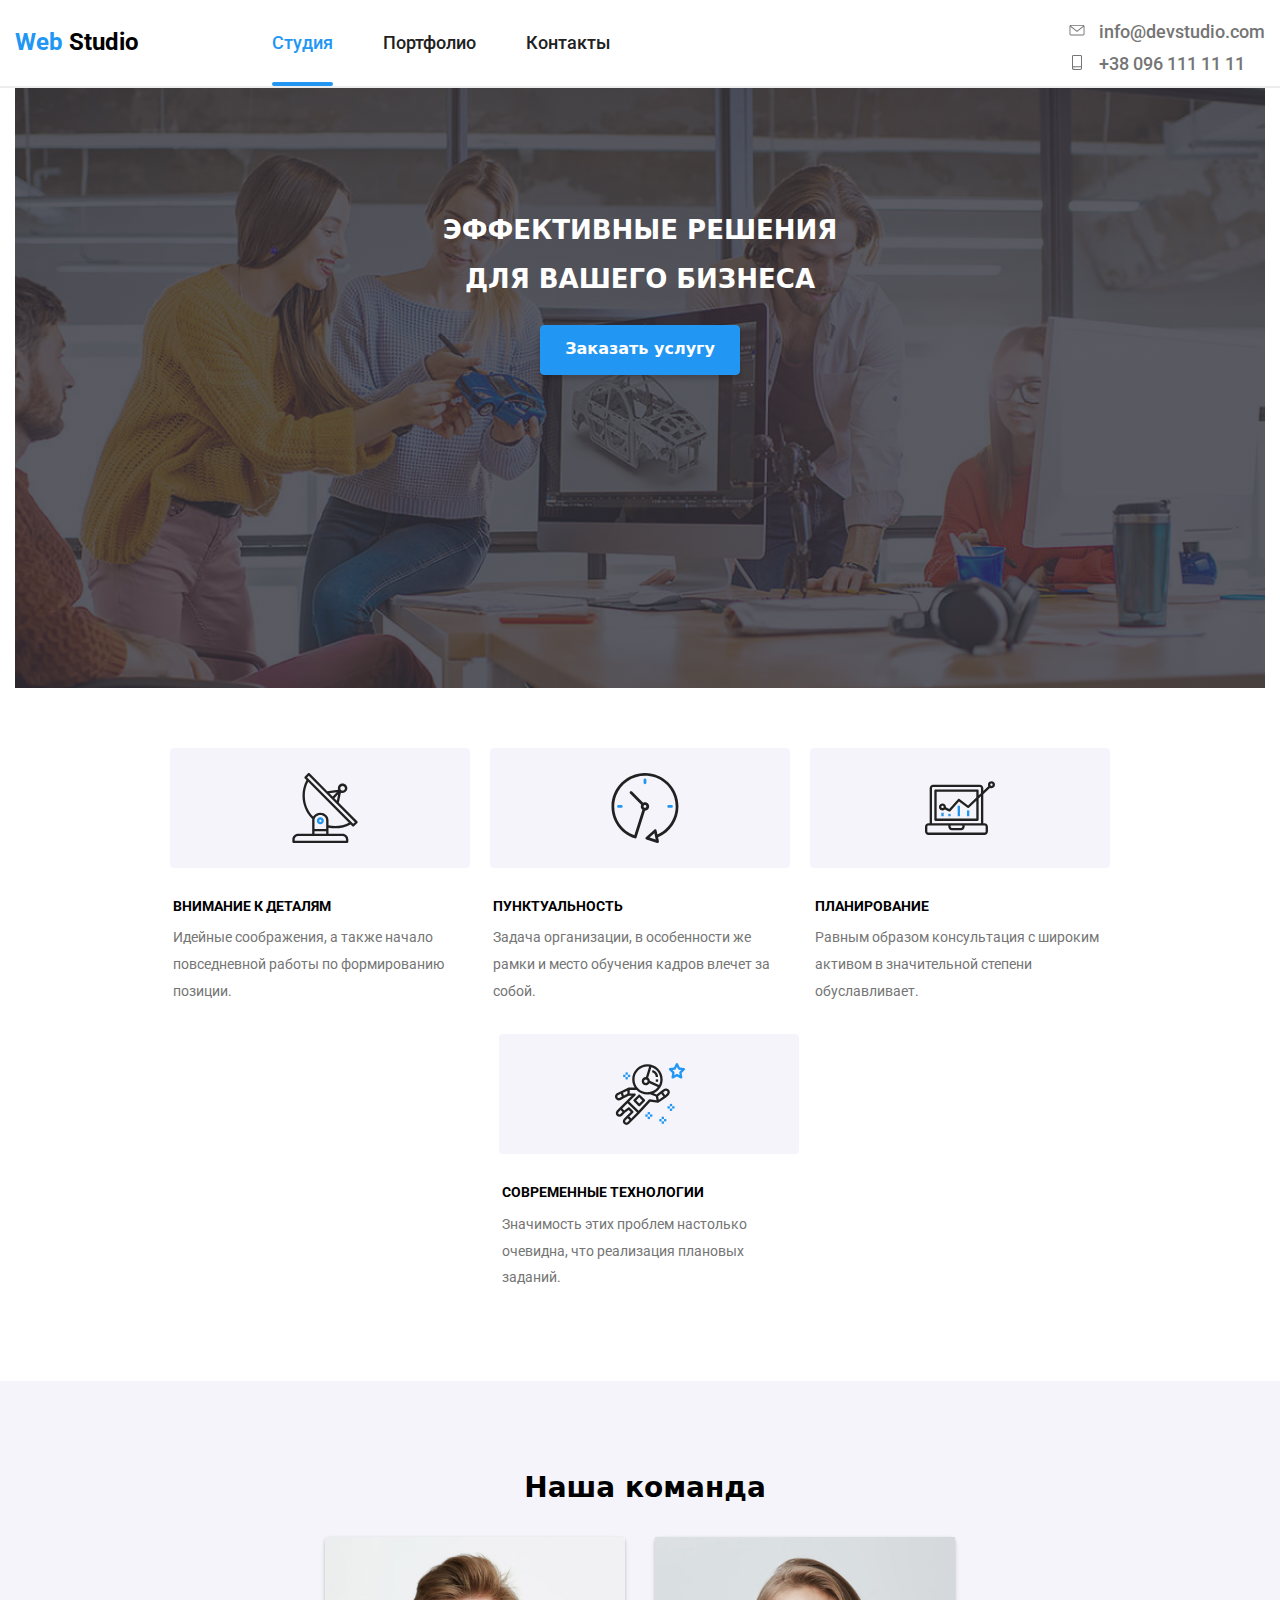
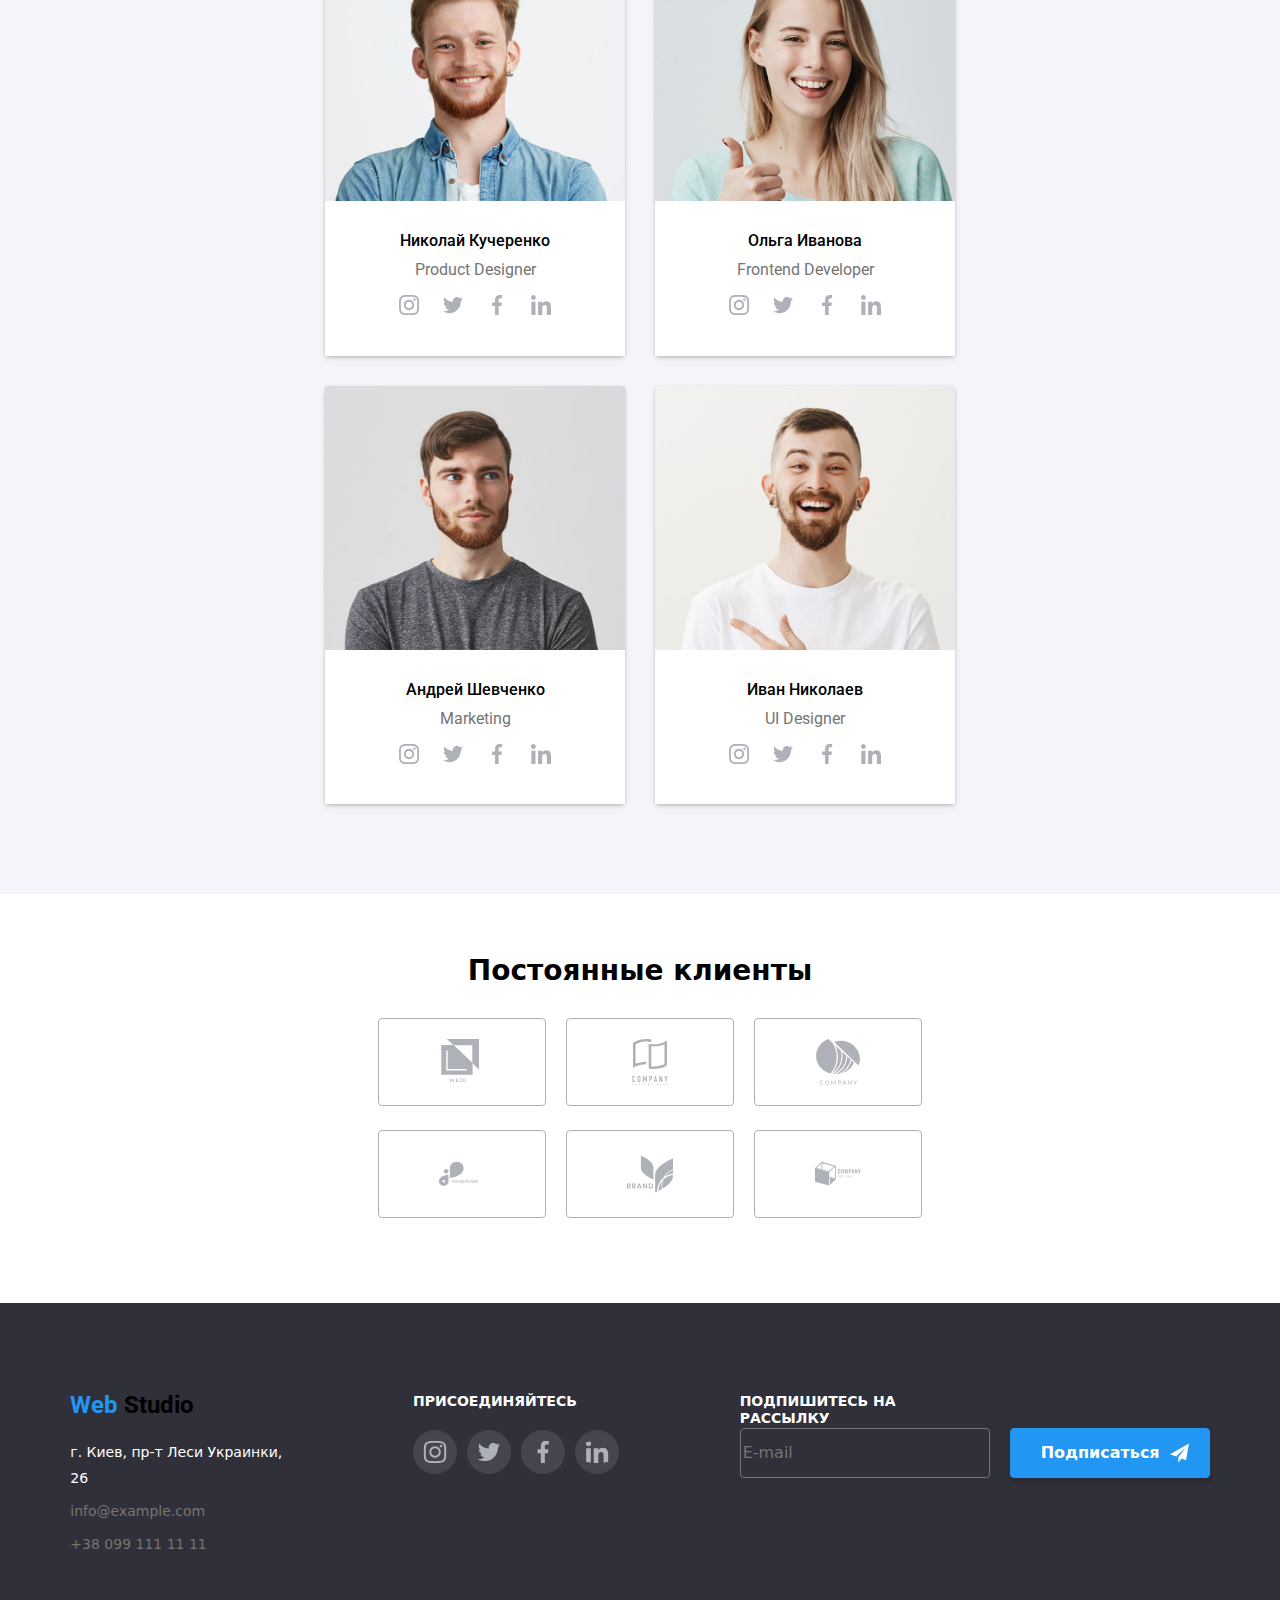
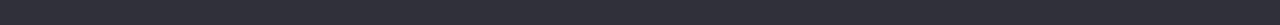
==== commit 46eff50f: "upload adaptive" ====
--- a/index.html
+++ b/index.html
@@ -113,7 +113,7 @@
 
             <li class="position position-astrout">
                 <div class="bg-svg-astronaut"></div>
-                <svg class="svg-features-diagram">
+                <svg class="svg-features-astronaut">
                     <use href="./svg-image/sprite.svg#icon-astronaut"></use>
                 </svg>
                 <h2 class="title-features">Современные технологии</h2>
--- a/css/style.css
+++ b/css/style.css
@@ -143,6 +143,21 @@
     position: absolute;
     top: 32px;
     left: 147px;
+  }
+}
+@media screen and (min-width: 850px) {
+  .nav-header .flex-nav {
+    margin-left: 40px;
+  }
+}
+@media screen and (min-width: 950px) {
+  .nav-header .flex-nav {
+    margin-left: 60px;
+  }
+}
+@media screen and (min-width: 1120px) {
+  .nav-header .flex-nav {
+    margin-left: 85px;
   }
 }
 
@@ -438,12 +453,6 @@
     margin-left: -100px;
   }
 }
-@media screen and (min-width: 768px) and (max-width: 1119px) {
-  .flex-features {
-    margin-left: auto;
-    margin-right: auto;
-  }
-}
 
 @media screen and (min-width: 768px) {
   .flex-features-correct {
@@ -552,7 +561,7 @@
   .bg-svg-clock {
     height: 120px;
     width: 300px;
-    margin-right: 20px;
+    margin-right: 30px;
   }
 }
 
@@ -595,10 +604,15 @@
 }
 @media screen and (min-width: 768px) {
   .bg-svg-diagram {
-    margin-left: -15px;
+    margin-left: -20px;
     height: 120px;
     width: 300px;
     margin-right: 20px;
+  }
+}
+@media screen and (min-width: 1020px) {
+  .bg-svg-diagram {
+    margin-left: -10px;
   }
 }
 
@@ -630,9 +644,14 @@
   }
 }
 
-@media screen and (min-width: 768px) {
+@media screen and (min-width: 767px) {
   .title-correction, .text-correction {
-    margin-left: -12px;
+    margin-left: -15px;
+  }
+}
+@media screen and (min-width: 1020px) {
+  .title-correction, .text-correction {
+    margin-left: -5px;
   }
 }
 
@@ -673,7 +692,7 @@
     position: absolute;
     top: 25px;
     left: calc(50% - 45px);
-    margin-left: -255px;
+    margin-left: 10px;
   }
 }
 
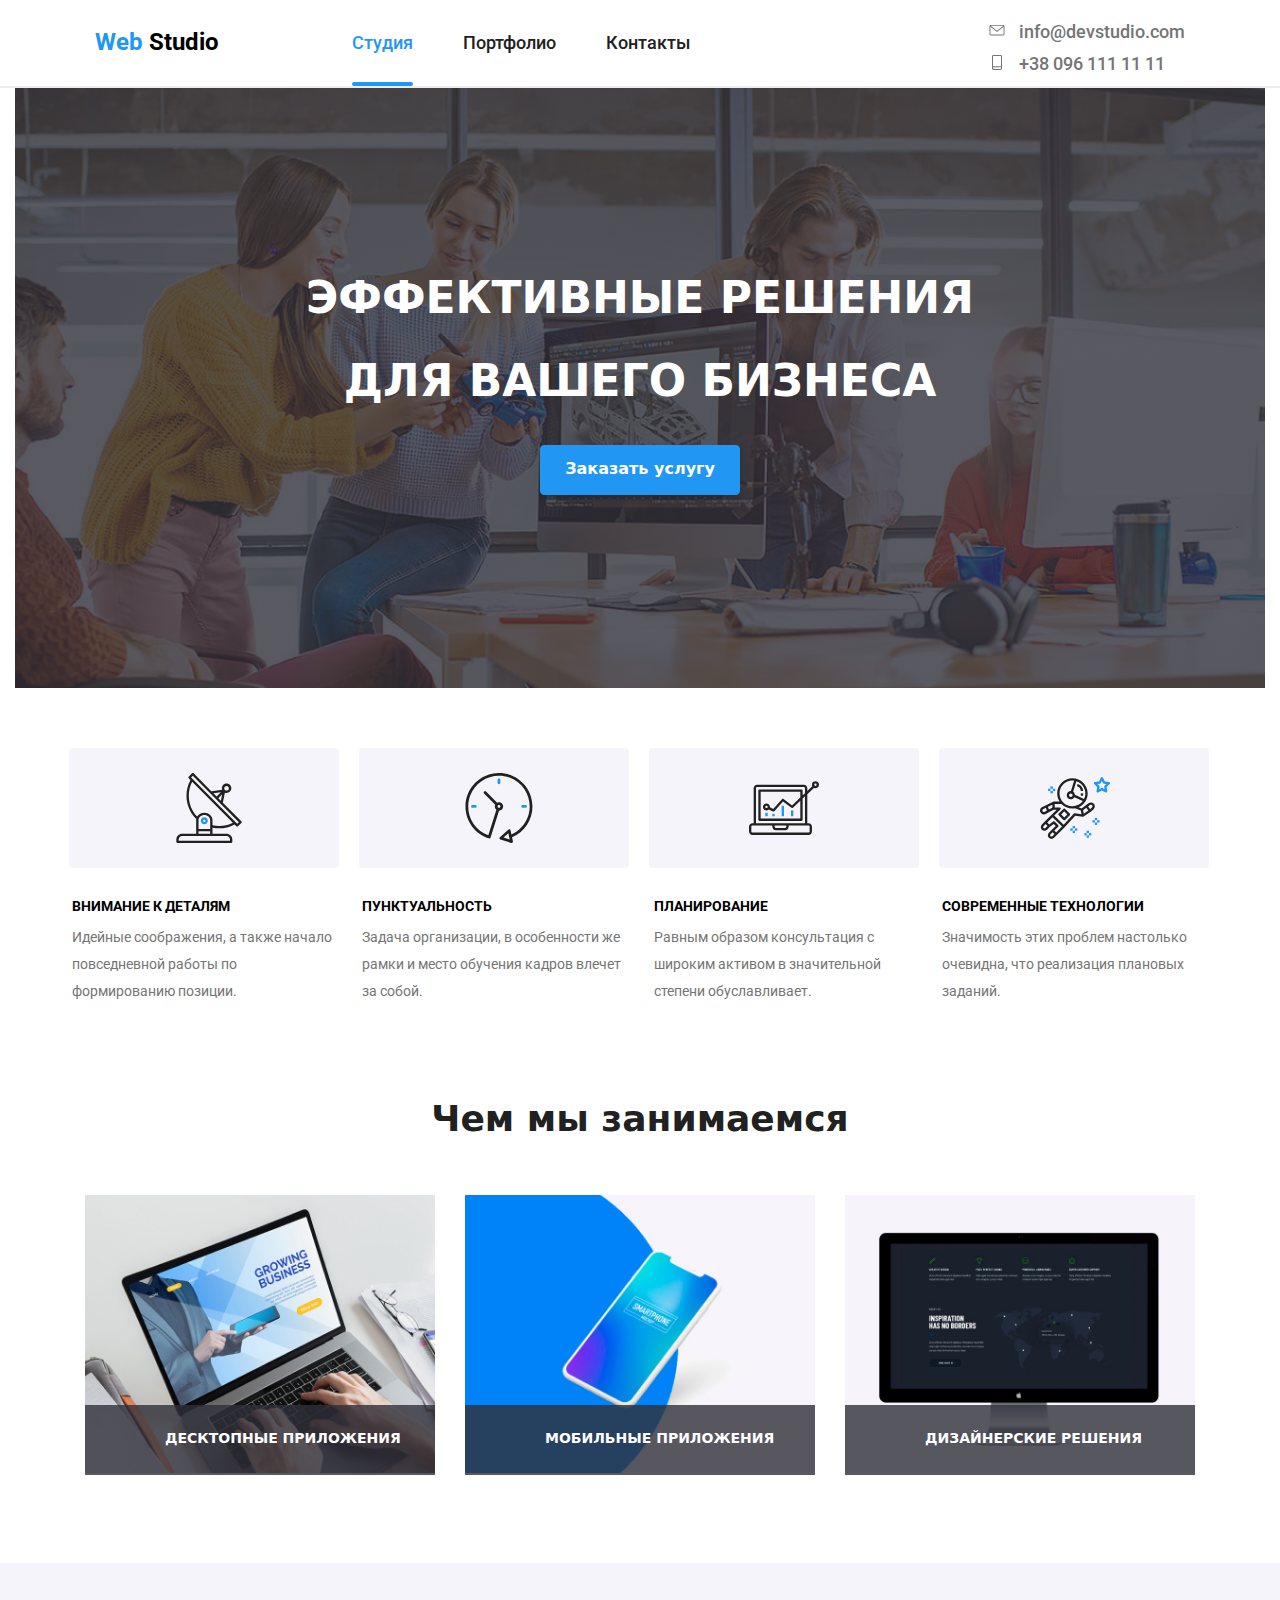
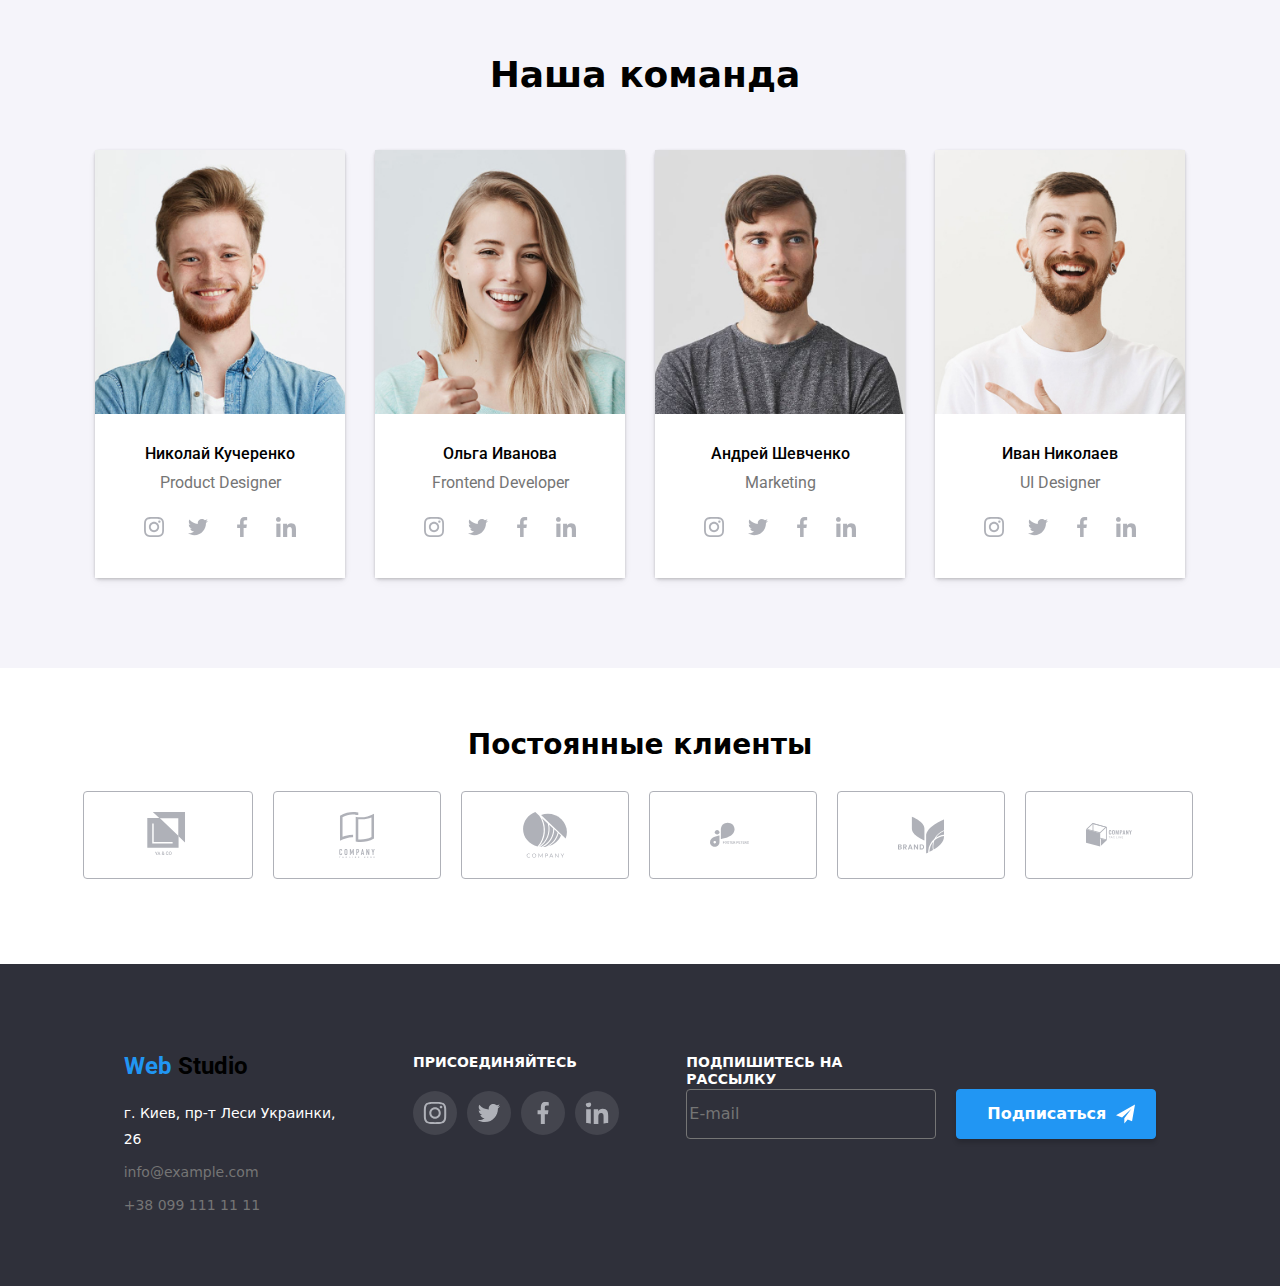
==== commit 6b4b347a: "final result" ====
--- a/index.html
+++ b/index.html
@@ -75,11 +75,14 @@
     </header>
     
     <!-- her0 -->
-    <section class="container">
-        <div class="bg-image-hero"></div>
-        <h1 class="title_hero">ЭФФЕКТИВНЫЕ РЕШЕНИЯ </br>ДЛЯ ВАШЕГО БИЗНЕСА</h1>
-        <button data-open-modal class="button-hero">Заказать услугу</button>
+    <section class="hero-normalize">
+        <div class="container">
+            <div class="bg-image-hero"></div>
+            <h1 class="title_hero">ЭФФЕКТИВНЫЕ РЕШЕНИЯ </br>ДЛЯ ВАШЕГО БИЗНЕСА</h1>
+            <button data-open-modal class="button-hero">Заказать услугу</button>
+        </div>
     </section>
+    
 
     <!-- Особенности -->
     <section class="container">
@@ -122,6 +125,28 @@
         </ul>
     </section>
 
+    <!-- Чем мы занимаемся -->
+    <section class="container-doing container">
+        <h2 class="title-doing">Чем мы занимаемся</h2>
+            <div class="doing">
+                <div class="div-img">
+                    <img class="img-desktop" src="./images/desktop-dev.jpg" alt="">
+                    <p class="p-doing">Десктопные приложения</p>
+                </div>
+
+                <div class="div-img">
+                    <img class="img-desktop" src="./images/box.jpg" alt="">
+                    <p class="p-doing">Мобильные приложения</p>
+                </div>
+
+                <div class="div-img">
+                    <img class="img-desktop" src="./images/desiner.jpg" alt="">
+                    <p class="p-doing">Дизайнерские решения</p>
+                </div>
+            </div>
+            
+    </section>
+
     <!-- наша команда -->
     <div class="bg-team">
         <section class="container">
@@ -292,42 +317,42 @@
         <h2 class="title-clients">Постоянные клиенты</h2>
         <div class="normalize-clients">
             <ul class="flex-clients">
-            <li>
-                <svg class="svg-icon-1" >
-                    <use href="./svg-image/sprite.svg#icon-logo_1"></use>
-                </svg>
-            </li>
-            
-            <li>
-                <svg class="svg-icon-2">
-                    <use href="./svg-image/sprite.svg#icon-logo_2"></use>
-                </svg>
-            </li>
-            
-            <li>
-                <svg class="svg-icon-3" >
-                    <use href="./svg-image/sprite.svg#icon-logo_3"></use>
-                </svg>
-            </li>
-            
-            <li>
-                <svg class="svg-icon-4">
-                    <use href="./svg-image/sprite.svg#icon-logo_4"></use>
-                </svg>
-            </li>
-            
-            <li>
-                <svg class="svg-icon-5">
-                    <use href="./svg-image/sprite.svg#icon-logo_5"></use>
-                </svg>
-            </li>
-            
-            <li>
-                <svg class="svg-icon-6">
-                    <use href="./svg-image/sprite.svg#icon-logo_6"></use>
-                </svg>
-            </li>
-        </ul>
+                <li>
+                    <svg class="svg-icon-1" >
+                        <use href="./svg-image/sprite.svg#icon-logo_1"></use>
+                    </svg>
+                </li>
+                
+                <li>
+                    <svg class="svg-icon-2">
+                        <use href="./svg-image/sprite.svg#icon-logo_2"></use>
+                    </svg>
+                </li>
+                
+                <li>
+                    <svg class="svg-icon-3" >
+                        <use href="./svg-image/sprite.svg#icon-logo_3"></use>
+                    </svg>
+                </li>
+                
+                <li>
+                    <svg class="svg-icon-4">
+                        <use href="./svg-image/sprite.svg#icon-logo_4"></use>
+                    </svg>
+                </li>
+                
+                <li>
+                    <svg class="svg-icon-5">
+                        <use href="./svg-image/sprite.svg#icon-logo_5"></use>
+                    </svg>
+                </li>
+                
+                <li>
+                    <svg class="svg-icon-6">
+                        <use href="./svg-image/sprite.svg#icon-logo_6"></use>
+                    </svg>
+                </li>
+            </ul>
         </div>
         
     </section>
--- a/css/style.css
+++ b/css/style.css
@@ -3,6 +3,13 @@
   position: relative;
   padding-left: 15px;
   padding-right: 15px;
+}
+@media screen and (min-width: 1120px) {
+  .container {
+    width: 1120px;
+    margin-left: auto;
+    margin-right: auto;
+  }
 }
 
 body ul {
@@ -339,6 +346,12 @@
   }
 }
 
+@media screen and (min-width: 1120px) {
+  .hero-normalize .container {
+    width: 100%;
+  }
+}
+
 .bg-image-hero {
   position: relative;
 }
@@ -405,6 +418,12 @@
   display: inline-block;
   margin-top: 118px;
   margin-bottom: 198px;
+}
+@media screen and (min-width: 1120px) {
+  .title_hero {
+    font-size: 44px;
+    top: 50px;
+  }
 }
 
 .button-hero {
@@ -438,6 +457,11 @@
           box-shadow: 0 4px 4px 0 rgba(0, 0, 0, 0.15);
   border: solid #2196F3 1px;
 }
+@media screen and (min-width: 1120px) {
+  .button-hero {
+    top: 352px;
+  }
+}
 
 @media screen and (min-width: 768px) {
   .flex-features {
@@ -459,6 +483,19 @@
     margin-left: -10px;
   }
 }
+@media screen and (min-width: 1120px) {
+  .flex-features-correct {
+    display: -webkit-box;
+    display: -ms-flexbox;
+    display: flex;
+    -webkit-box-pack: center;
+        -ms-flex-pack: center;
+            justify-content: center;
+    width: 1190px;
+    margin-left: -70px;
+    margin-right: auto;
+  }
+}
 
 .bg-svg {
   border-radius: 4px;
@@ -477,6 +514,11 @@
     height: 120px;
     width: 300px;
     margin-right: 20px;
+  }
+}
+@media screen and (min-width: 1120px) {
+  .bg-svg {
+    width: 270px;
   }
 }
 
@@ -544,6 +586,11 @@
     padding-bottom: 30px;
   }
 }
+@media screen and (min-width: 1120px) {
+  .text-features {
+    width: 270px;
+  }
+}
 
 .bg-svg-clock {
   border-radius: 4px;
@@ -562,6 +609,11 @@
     height: 120px;
     width: 300px;
     margin-right: 30px;
+  }
+}
+@media screen and (min-width: 1120px) {
+  .bg-svg-clock {
+    width: 270px;
   }
 }
 
@@ -615,6 +667,11 @@
     margin-left: -10px;
   }
 }
+@media screen and (min-width: 1120px) {
+  .bg-svg-diagram {
+    width: 270px;
+  }
+}
 
 @media screen and (max-width: 767px) {
   .position {
@@ -671,6 +728,11 @@
   .bg-svg-astronaut {
     height: 120px;
     width: 300px;
+  }
+}
+@media screen and (min-width: 1120px) {
+  .bg-svg-astronaut {
+    width: 270px;
   }
 }
 
@@ -718,6 +780,17 @@
     margin-right: auto;
   }
 }
+@media screen and (min-width: 1120px) {
+  .normalize-team {
+    display: -webkit-box;
+    display: -ms-flexbox;
+    display: flex;
+    -ms-flex-wrap: nowrap;
+        flex-wrap: nowrap;
+    max-width: 1120px;
+    margin-left: 30px;
+  }
+}
 
 .bg-team {
   padding-top: 27px;
@@ -725,6 +798,15 @@
   margin-left: -40px;
   text-align: center;
   margin-bottom: 60px;
+}
+@media screen and (min-width: 1120px) {
+  .bg-team {
+    display: -webkit-box;
+    display: -ms-flexbox;
+    display: flex;
+    -ms-flex-wrap: wrap;
+        flex-wrap: wrap;
+  }
 }
 
 .title-team {
@@ -740,6 +822,12 @@
   line-height: 1.4;
   letter-spacing: 0.3;
 }
+@media screen and (min-width: 1120px) {
+  .title-team {
+    font-size: 36px;
+    margin-bottom: 50px;
+  }
+}
 
 .border-team {
   list-style: none;
@@ -751,6 +839,17 @@
   border-radius: 4px;
   margin-bottom: 30px;
 }
+@media screen and (min-width: 1120px) {
+  .border-team {
+    width: 270px;
+  }
+  .border-team:nth-child(1n) {
+    margin-right: 30px;
+  }
+  .border-team:nth-child(2) {
+    margin-right: 15px;
+  }
+}
 
 .container-contact {
   background-color: white;
@@ -779,6 +878,11 @@
     height: 264px;
     width: 300px;
     background-repeat: no-repeat;
+  }
+}
+@media screen and (min-width: 1120px) {
+  .image-team-nikolay {
+    width: 250px;
   }
 }
 
@@ -800,6 +904,11 @@
   color: #757575;
   margin-bottom: 16px;
 }
+@media screen and (min-width: 1120px) {
+  .text-team {
+    margin-bottom: 25px;
+  }
+}
 
 .group-social {
   display: -webkit-box;
@@ -818,9 +927,7 @@
   width: 20px;
   height: 20px;
   margin-bottom: 36px;
-}
-.svg-social:hover {
-  background-color: aqua;
+  cursor: pointer;
 }
 
 .image-team-olga {
@@ -848,6 +955,12 @@
     background-repeat: no-repeat;
   }
 }
+@media screen and (min-width: 1120px) {
+  .image-team-olga {
+    width: 250px;
+    margin-right: 0px;
+  }
+}
 
 .image-team-andr {
   display: block;
@@ -874,6 +987,11 @@
     background-repeat: no-repeat;
   }
 }
+@media screen and (min-width: 1120px) {
+  .image-team-andr {
+    width: 250px;
+  }
+}
 
 @media screen and (min-width: 768px) {
   .border-nomalize {
@@ -889,7 +1007,7 @@
 }
 @media screen and (max-width: 767px) {
   .image-team-ivan {
-    background-image: url(../image/img-andrey.jpg);
+    background-image: url(../image/img-ivan.jpg);
     background-size: cover;
     width: auto;
     height: 320px;
@@ -904,6 +1022,11 @@
     height: 264px;
     width: 300px;
     background-repeat: no-repeat;
+  }
+}
+@media screen and (min-width: 1120px) {
+  .image-team-ivan {
+    width: 250px;
   }
 }
 
@@ -935,8 +1058,15 @@
     display: flex;
     -ms-flex-wrap: wrap;
         flex-wrap: wrap;
+    margin-right: auto;
     margin-left: auto;
-    margin-right: auto;
+  }
+}
+@media screen and (min-width: 1120px) {
+  .normalize-clients {
+    max-width: 1700px;
+    -ms-flex-wrap: nowrap;
+        flex-wrap: nowrap;
   }
 }
 
@@ -958,6 +1088,25 @@
     max-width: 480px;
   }
 }
+@media screen and (min-width: 1120px) {
+  .flex-clients {
+    max-width: 1120px;
+    -ms-flex-wrap: nowrap;
+        flex-wrap: nowrap;
+    margin-left: -45px;
+  }
+}
+
+.svg-icon-1,
+.svg-icon-2,
+.svg-icon-3,
+.svg-icon-4,
+.svg-icon-5,
+.svg-icon-6 {
+  cursor: pointer;
+  -webkit-transition: fill 250ms linear, border 250ms linear;
+  transition: fill 250ms linear, border 250ms linear;
+}
 
 .svg-icon-1 {
   margin-bottom: 20px;
@@ -989,6 +1138,11 @@
     margin-right: 20px;
   }
 }
+@media screen and (min-width: 1120px) {
+  .svg-icon-1 {
+    width: 170px;
+  }
+}
 .svg-icon-1:hover {
   fill: #2196F3;
   border: #2196F3 solid 1px;
@@ -1053,6 +1207,11 @@
 @media screen and (min-width: 470px) {
   .svg-icon-3 {
     margin-right: 20px;
+  }
+}
+@media screen and (min-width: 1120px) {
+  .svg-icon-3 {
+    margin-right: 40px;
   }
 }
 .svg-icon-3:hover {
@@ -1870,4 +2029,74 @@
   .button-send {
     margin-left: 100px;
   }
+}
+
+@media screen and (max-width: 1119px) {
+  .container-doing {
+    display: none;
+  }
+}
+@media screen and (min-width: 1120px) {
+  .container-doing {
+    display: block;
+  }
+}
+
+.title-doing {
+  display: -webkit-box;
+  display: -ms-flexbox;
+  display: flex;
+  -webkit-box-pack: center;
+      -ms-flex-pack: center;
+          justify-content: center;
+  font-weight: 700;
+  font-size: 36px;
+  line-height: 1.4;
+  letter-spacing: 0.3;
+  -webkit-box-align: center;
+      -ms-flex-align: center;
+          align-items: center;
+  color: #212121;
+  margin-bottom: 50px;
+}
+
+.doing {
+  display: -webkit-box;
+  display: -ms-flexbox;
+  display: flex;
+  margin-left: -10px;
+}
+
+.img-desktop {
+  display: block;
+  width: 350px;
+}
+
+.div-img {
+  position: relative;
+  margin-right: 30px;
+}
+.div-img:last-child {
+  margin-right: 0px;
+  margin-bottom: 90px;
+}
+
+.p-doing {
+  font-weight: 700;
+  font-size: 14px;
+  line-height: 1.2;
+  list-style: 0.3;
+  text-transform: uppercase;
+  color: white;
+  position: absolute;
+  top: 210px;
+  left: 0px;
+  display: -webkit-box;
+  display: -ms-flexbox;
+  display: flex;
+  width: 350px;
+  height: 70px;
+  padding-left: 80px;
+  padding-top: 25px;
+  background-color: rgba(47, 48, 58, 0.8);
 }